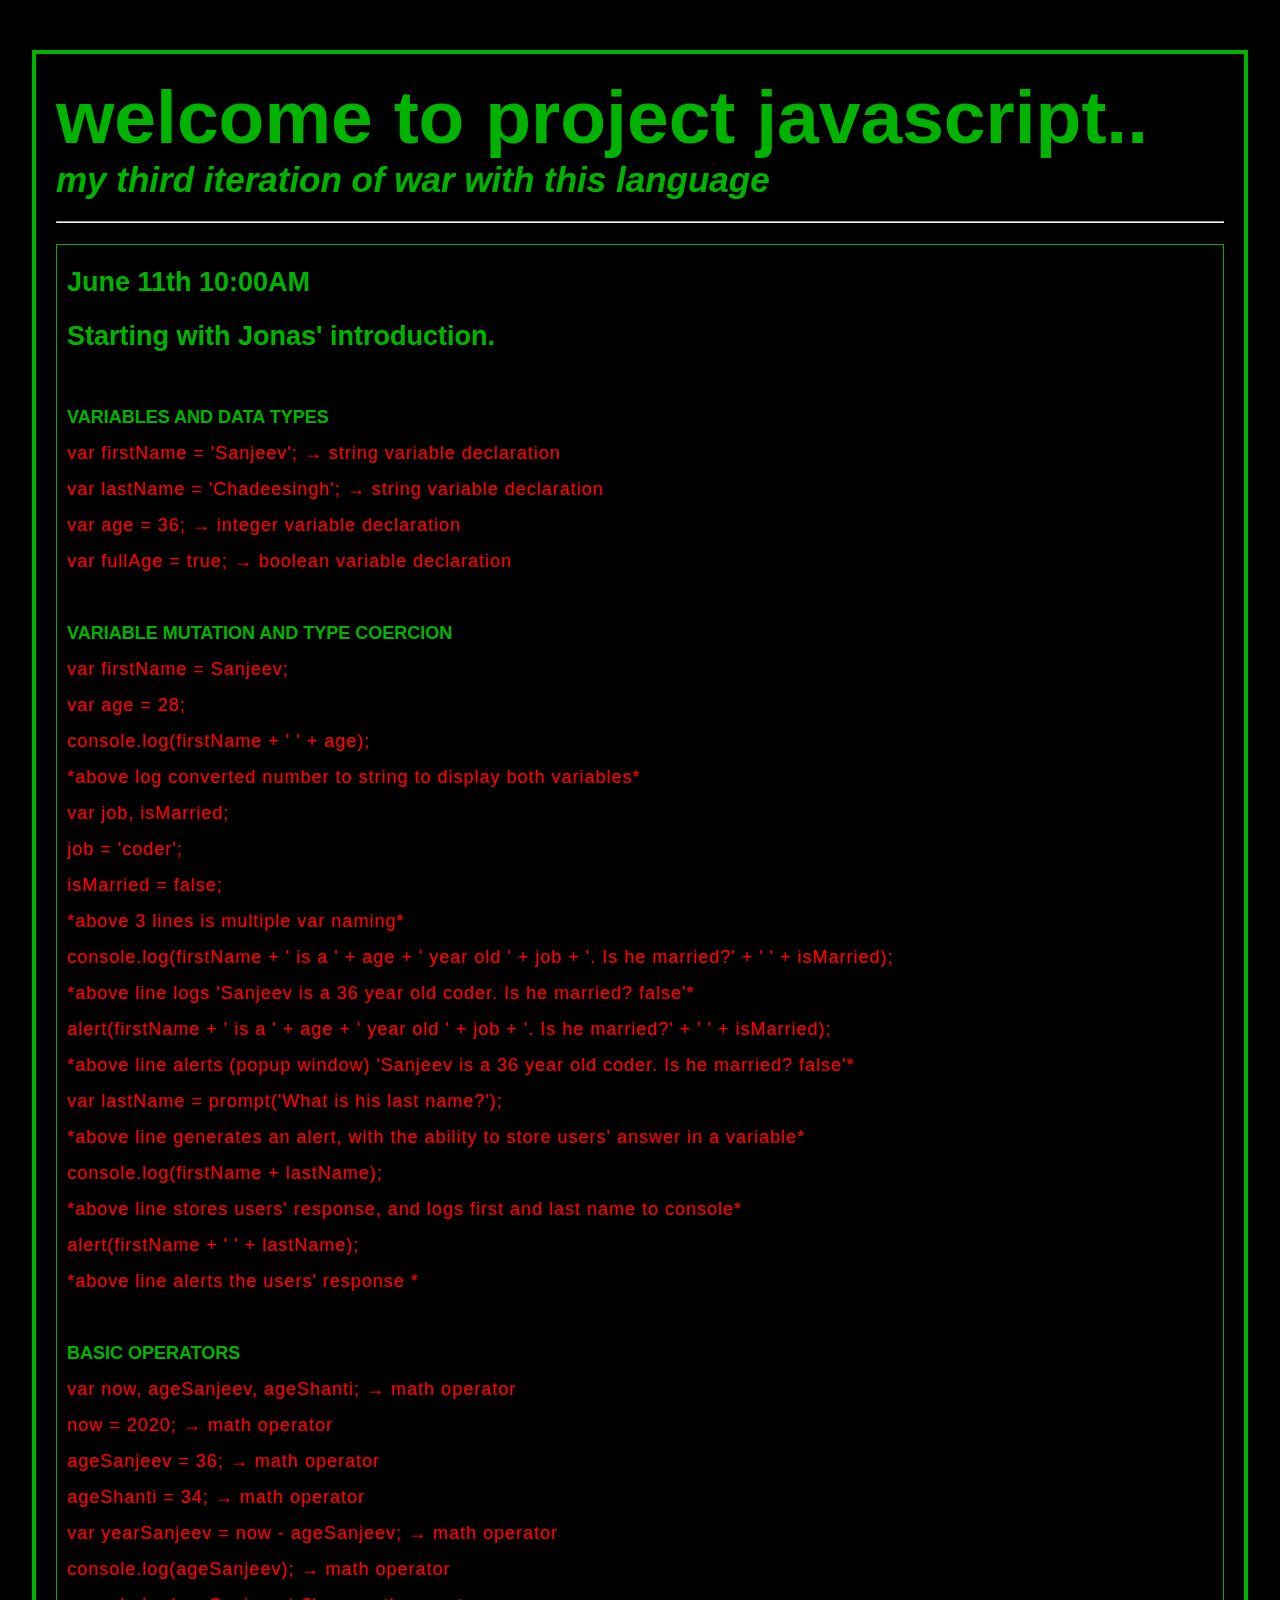
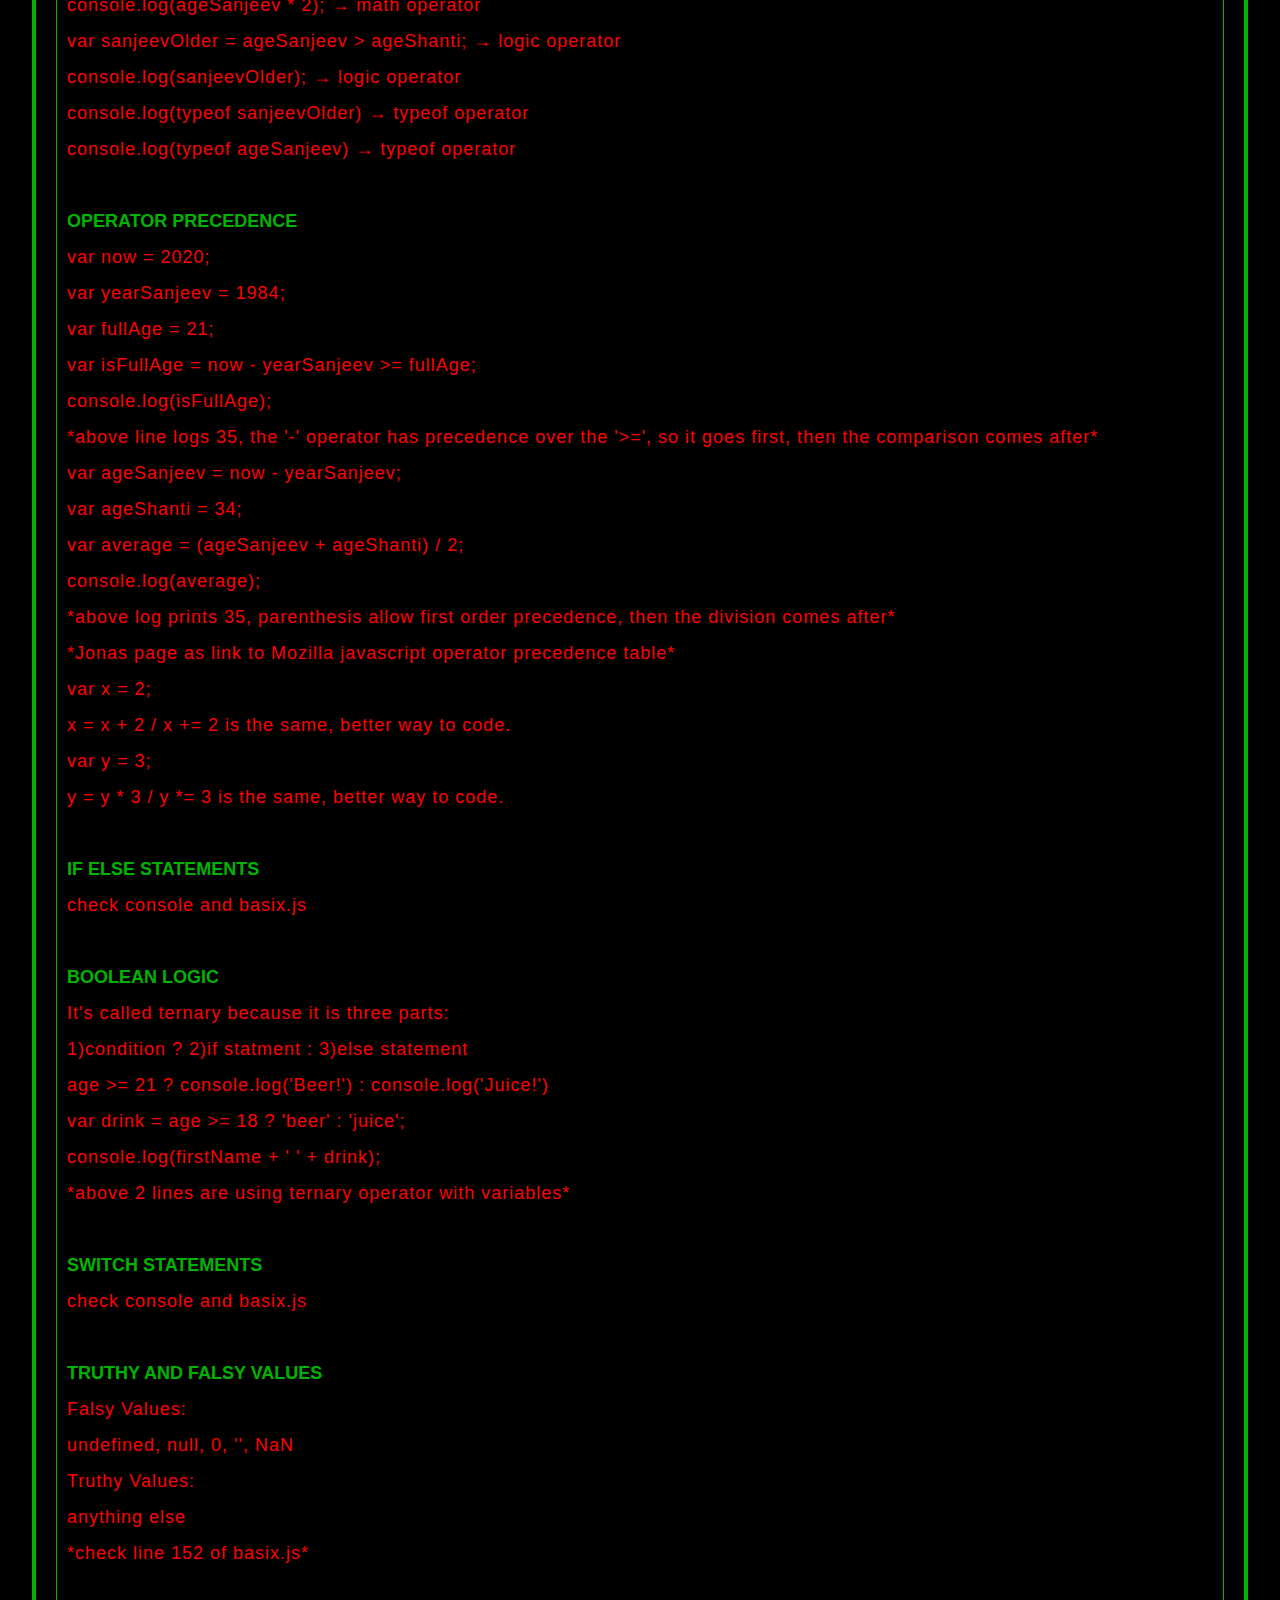
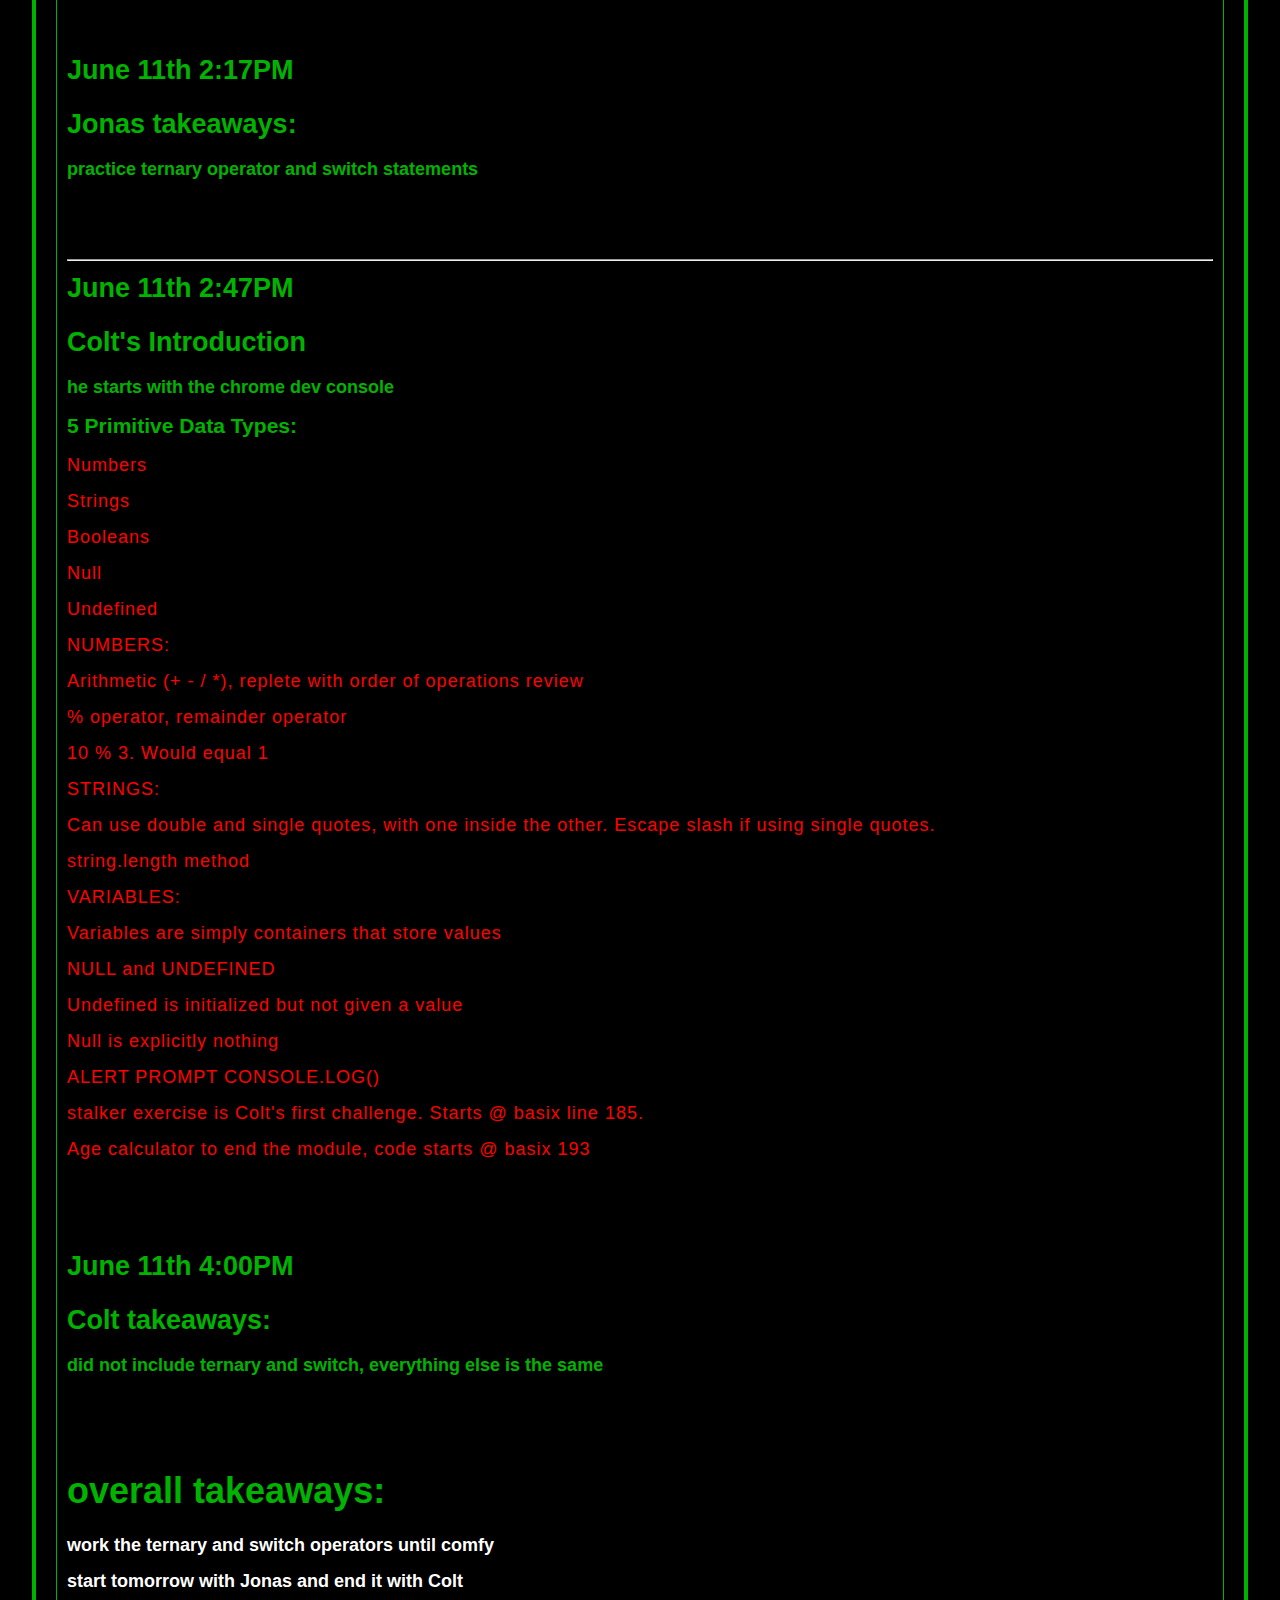
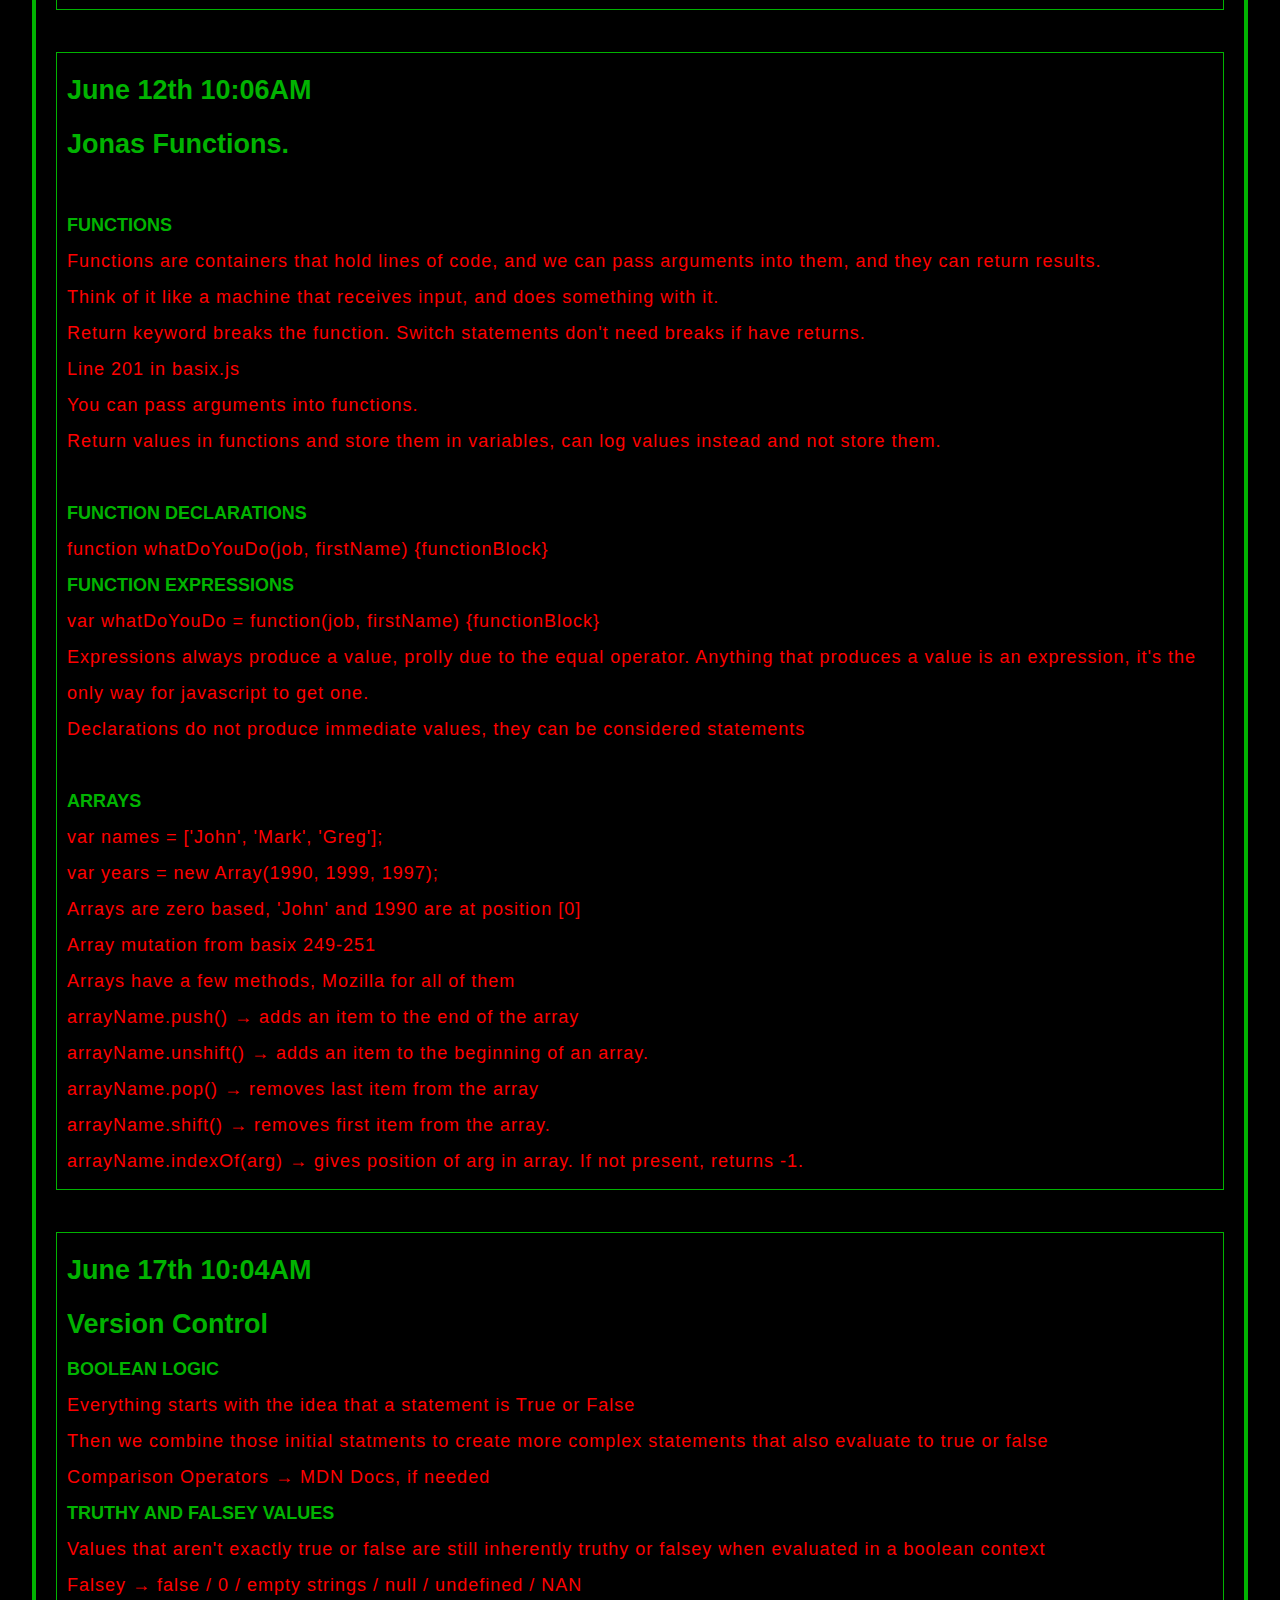
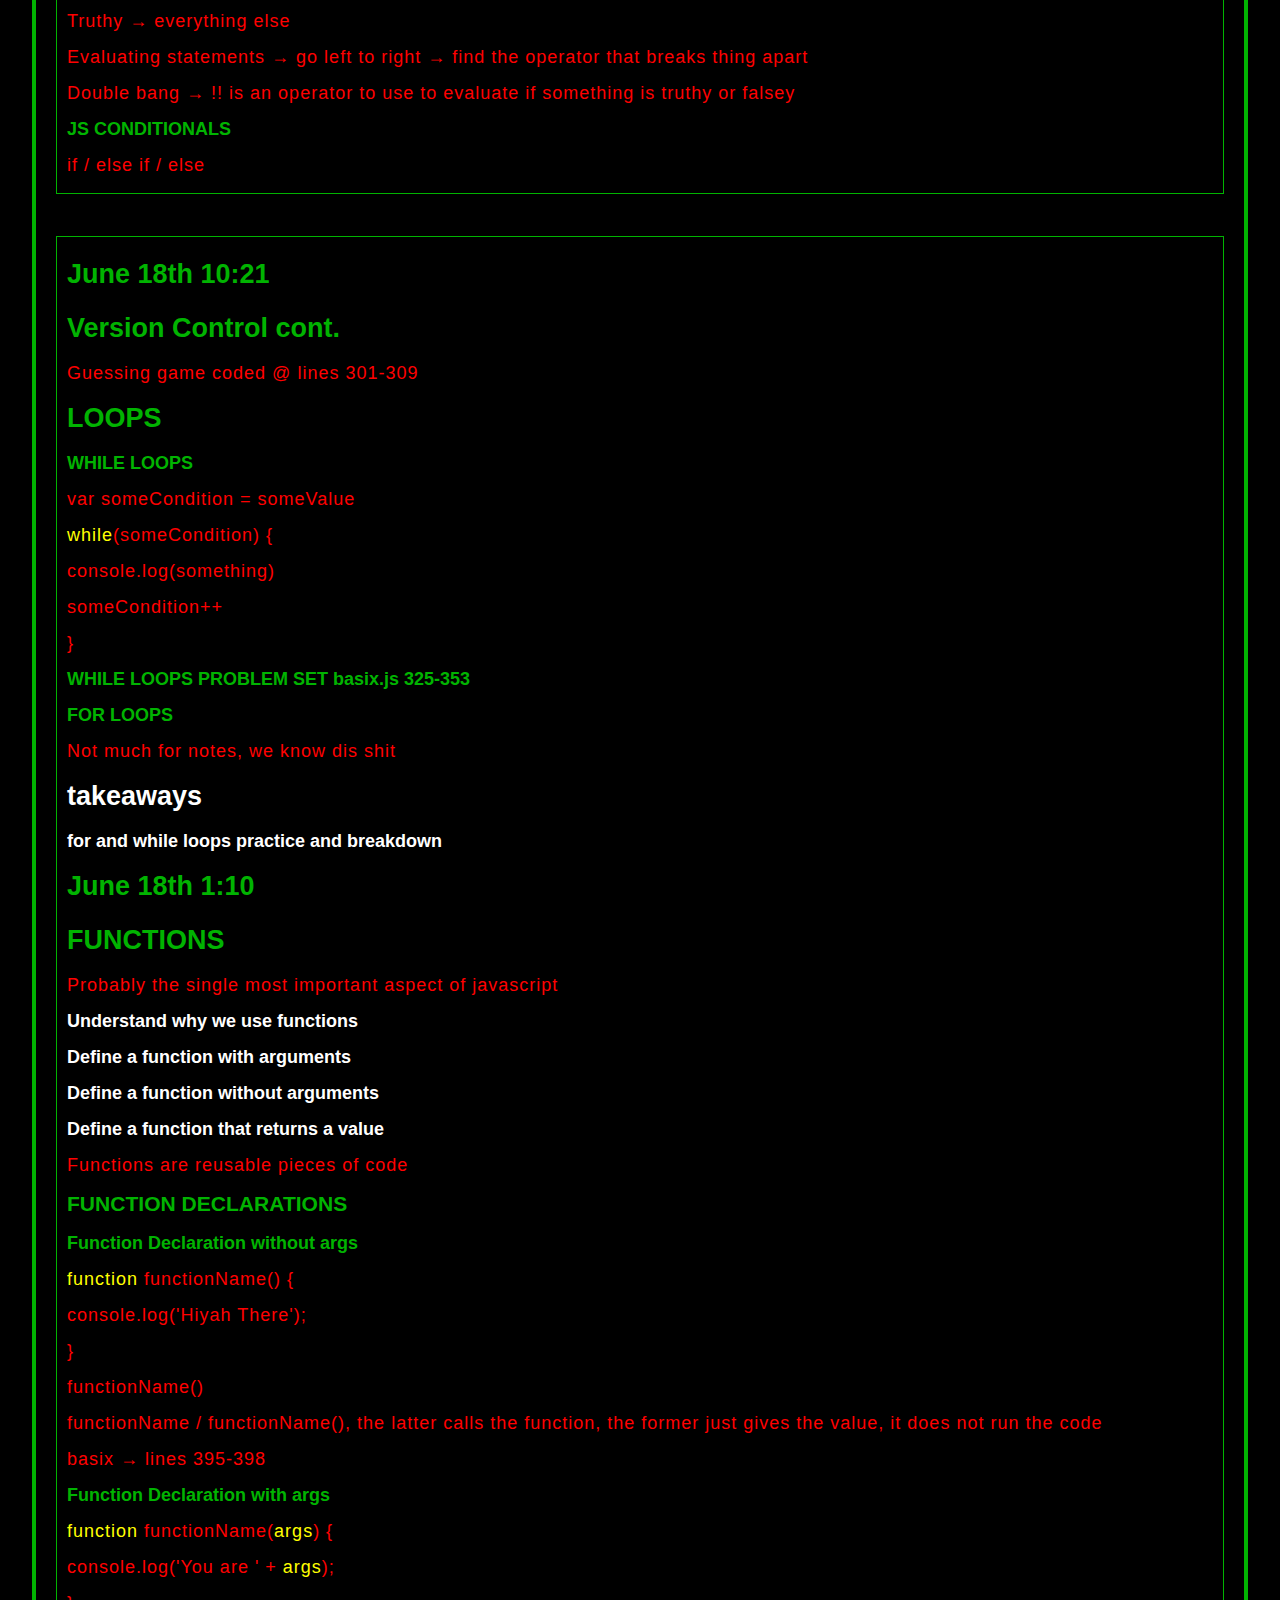
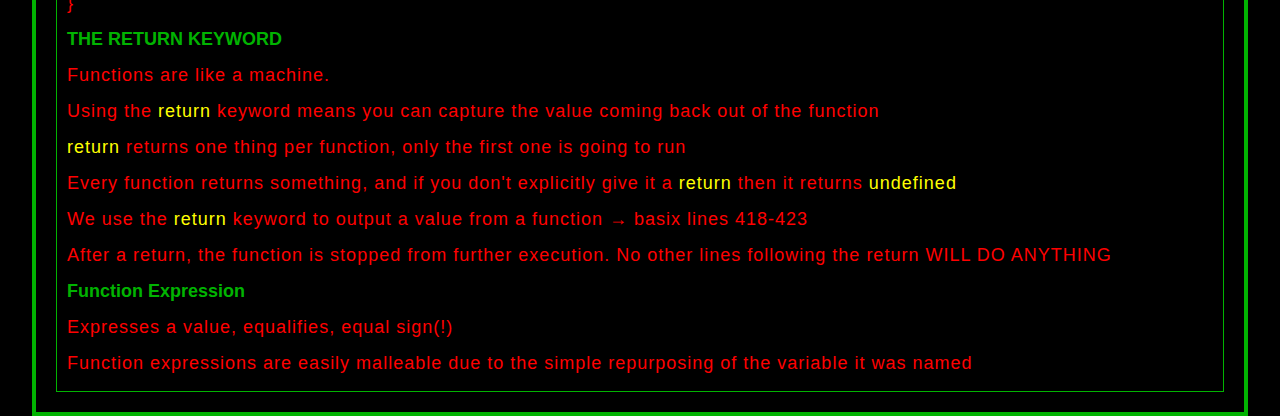
==== index.html @ 522b2282 "chugging along through functions and loops" ====
<!DOCTYPE html>
<html lang="en">
<head>
    <meta charset="UTF-8">
    <meta name="viewport" content="width=device-width, initial-scale=1.0">
    <link rel="stylesheet" type="text/css" href="style.css">
    <title>projectJS</title>
</head>
<body>

    <div class="container">
        <h1 class="mainHeader">welcome to project javascript..</h1>
        <h3 class="subHeading">my third iteration of war with this language</h3>
        <br> <hr> <br>

        <div class="june11">
            <h2>June 11th 10:00AM</h2>
            <h2>Starting with Jonas' introduction.</h2>
            <br>
            <p>VARIABLES AND DATA TYPES</p>
            <p class="notes">var firstName = 'Sanjeev'; &rarr; string variable declaration</p>
            <p class="notes">var lastName = 'Chadeesingh'; &rarr; string variable declaration</p>
            <p class="notes">var age = 36; &rarr; integer variable declaration</p>
            <p class="notes">var fullAge = true; &rarr; boolean variable declaration</p>
            <br>
            <p>VARIABLE MUTATION AND TYPE COERCION</p>
            <p class="notes">var firstName = Sanjeev;</p>
            <p class="notes">var age = 28;</p>
            <p class="notes">console.log(firstName + ' ' + age);</p>
            <p class="notes">*above log converted number to string to display both variables*</p>
            <p class="notes">var job, isMarried;</p>
            <p class="notes">job = 'coder';</p>
            <p class="notes">isMarried = false;</p>
            <p class="notes">*above 3 lines is multiple var naming*</p>
            <p class="notes">console.log(firstName + ' is a ' + age + ' year old ' + job + '. Is he married?' + ' ' + isMarried);</p>
            <p class="notes">*above line logs 'Sanjeev is a 36 year old coder. Is he married? false'*</p>
            <p class="notes">alert(firstName + ' is a ' + age + ' year old ' + job + '. Is he married?' + ' ' + isMarried);</p>
            <p class="notes">*above line alerts (popup window) 'Sanjeev is a 36 year old coder. Is he married? false'*</p>
            <p class="notes">var lastName = prompt('What is his last name?');</p>
            <p class="notes">*above line generates an alert, with the ability to store users' answer in a variable*</p>
            <p class="notes">console.log(firstName + lastName);</p>
            <p class="notes">*above line stores users' response, and logs first and last name to console*</p>
            <p class="notes">alert(firstName + ' ' + lastName);</p>
            <p class="notes">*above line alerts the users' response *</p>
            <br>
            <p>BASIC OPERATORS</p>
            <p class="notes">var now, ageSanjeev, ageShanti; &rarr; math operator</p>
            <p class="notes">now = 2020; &rarr; math operator</p>
            <p class="notes">ageSanjeev = 36; &rarr; math operator</p>
            <p class="notes">ageShanti = 34; &rarr; math operator</p>
            <p class="notes">var yearSanjeev = now - ageSanjeev; &rarr; math operator</p>
            <p class="notes">console.log(ageSanjeev); &rarr; math operator</p>
            <p class="notes">console.log(ageSanjeev * 2); &rarr; math operator</p>
            <p class="notes">var sanjeevOlder = ageSanjeev > ageShanti; &rarr; logic operator</p>
            <p class="notes">console.log(sanjeevOlder); &rarr; logic operator</p>
            <p class="notes">console.log(typeof sanjeevOlder) &rarr; typeof operator</p>
            <p class="notes">console.log(typeof ageSanjeev) &rarr; typeof operator</p>
            <br>
            <p>OPERATOR PRECEDENCE</p>
            <p class="notes">var now = 2020;</p>
            <p class="notes">var yearSanjeev = 1984;</p>
            <p class="notes">var fullAge = 21;</p>
            <p class="notes">var isFullAge = now - yearSanjeev >= fullAge;</p>
            <p class="notes">console.log(isFullAge);</p>
            <p class="notes">*above line logs 35, the '-' operator has precedence over the '>=', so it goes first, then the comparison comes after*</p>
            <p class="notes">var ageSanjeev = now - yearSanjeev;</p>
            <p class="notes">var ageShanti = 34;</p>
            <p class="notes">var average = (ageSanjeev + ageShanti) / 2;</p>
            <p class="notes">console.log(average);</p>
            <p class="notes">*above log prints 35, parenthesis allow first order precedence, then the division comes after*</p>
            <p class="notes">*Jonas page as link to Mozilla javascript operator precedence table*</p>
            <p class="notes">var x = 2;</p>
            <p class="notes">x = x + 2 / x += 2 is the same, better way to code.</p>
            <p class="notes">var y = 3;</p>
            <p class="notes">y = y * 3 / y *= 3 is the same, better way to code.</p>
            <br>
            <p>IF ELSE STATEMENTS</p>
            <p class="notes">check console and basix.js</p>
            <br>
            <p>BOOLEAN LOGIC</p>
            <p class="notes">It's called ternary because it is three parts:</p>
            <p class="notes">1)condition ? 2)if statment : 3)else statement</p>
            <p class="notes">age >= 21 ? console.log('Beer!') : console.log('Juice!')</p>
            <p class="notes">var drink = age >= 18 ? 'beer' : 'juice';</p>
            <p class="notes">console.log(firstName + ' ' + drink);</p>
            <p class="notes">*above 2 lines are using ternary operator with variables*</p>
            <br>
            <p>SWITCH STATEMENTS</p>
            <p class="notes">check console and basix.js</p>
            <br> 
            <p>TRUTHY AND FALSY VALUES</p>
            <p class="notes">Falsy Values:</p>
            <p class="notes">undefined, null, 0, '', NaN</p>
            <p class="notes">Truthy Values:</p>
            <p class="notes">anything else</p>
            <p class="notes">*check line 152 of basix.js*</p>
            <br> <br>
            <h2>June 11th 2:17PM</h2>
            <h2>Jonas takeaways:</h2>
            <p>practice ternary operator and switch statements</p>
            <br> <br>
            <hr>
            <h2>June 11th 2:47PM</h2>
            <h2>Colt's Introduction</h2>
            <p>he starts with the chrome dev console</p>
            <h3>5 Primitive Data Types:</h3>
            <p class="notes">Numbers</p>
            <p class="notes">Strings</p>
            <p class="notes">Booleans</p>
            <p class="notes">Null</p>
            <p class="notes">Undefined</p>
            <p class="notes">NUMBERS:</p>
            <p class="notes">Arithmetic (+ - / *), replete with order of operations review</p>
            <p class="notes">% operator, remainder operator</p>
            <p class="notes">10 % 3. Would equal 1</p>
            <p class="notes">STRINGS:</p>
            <p class="notes">Can use double and single quotes, with one inside the other. Escape slash if using single quotes.</p>
            <p class="notes">string.length method</p>
            <p class="notes">VARIABLES:</p>
            <p class="notes">Variables are simply containers that store values</p> 
            <p class="notes">NULL and UNDEFINED</p>
            <p class="notes">Undefined is initialized but not given a value</p>
            <p class="notes">Null is explicitly nothing</p>
            <p class="notes">ALERT PROMPT CONSOLE.LOG()</p>
            <p class="notes">stalker exercise is Colt's first challenge. Starts @ basix line 185.</p>
            <p class="notes">Age calculator to end the module, code starts @ basix 193</p>
            <br> <br>
            <h2>June 11th 4:00PM</h2>
            <h2>Colt takeaways:</h2>
            <p>did not include ternary and switch, everything else is the same</p>
            <br> <br>
            <h1>overall takeaways:</h1>
            <p class="overall">work the ternary and switch operators until comfy</p>
            <p class="overall">start tomorrow with Jonas and end it with Colt</p>
        </div>

        <br> <br> 

        <div class="june12">
            <h2>June 12th 10:06AM</h2>
            <h2>Jonas Functions.</h2>
            <br>
            <p>FUNCTIONS</p>
            <p class="notes">Functions are containers that hold lines of code, and we can pass arguments into them, and they can return results.</p>
            <p class="notes">Think of it like a machine that receives input, and does something with it.</p>
            <p class="notes">Return keyword breaks the function. Switch statements don't need breaks if have returns.</p>
            <p class="notes">Line 201 in basix.js</p>
            <p class="notes">You can pass arguments into functions.</p>
            <p class="notes">Return values in functions and store them in variables, can log values instead and not store them.</p>
            <br>
            <p>FUNCTION DECLARATIONS</p>
            <p class="notes">function whatDoYouDo(job, firstName) {functionBlock}</p>
            <p>FUNCTION EXPRESSIONS</p>
            <p class="notes">var whatDoYouDo = function(job, firstName) {functionBlock}</p>
            <p class="notes">Expressions always produce a value, prolly due to the equal operator. Anything that produces a value is an expression, it's the only way for javascript to get one.</p>
            <p class="notes">Declarations do not produce immediate values, they can be considered statements</p>
            <br>
            <p>ARRAYS</p>
            <p class="notes">var names = ['John', 'Mark', 'Greg'];</p>
            <p class="notes">var years = new Array(1990, 1999, 1997);</p>
            <p class="notes">Arrays are zero based, 'John' and 1990 are at position [0]</p>
            <p class="notes">Array mutation from basix 249-251</p>
            <p class="notes">Arrays have a few methods, Mozilla for all of them</p>
            <p class="notes">arrayName.push() &rarr; adds an item to the end of the array</p>
            <p class="notes">arrayName.unshift() &rarr; adds an item to the beginning of an array.</p>
            <p class="notes">arrayName.pop() &rarr; removes last item from the array</p>
            <p class="notes">arrayName.shift() &rarr; removes first item from the array.</p>
            <p class="notes">arrayName.indexOf(arg) &rarr; gives position of arg in array. If not present, returns -1.</p>

        </div>

        <br> <br>
        
        <div class="june17">
            <h2>June 17th 10:04AM</h2>
            <h2>Version Control</h2>
            <p>BOOLEAN LOGIC</p>
            <p class="notes">Everything starts with the idea that a statement is True or False</p>
            <p class="notes">Then we combine those initial statments to create more complex statements that also evaluate to true or false</p>
            <p class="notes">Comparison Operators &rarr; MDN Docs, if needed</p> 
            <p>TRUTHY AND FALSEY VALUES</p>
            <p class="notes">Values that aren't exactly true or false are still inherently truthy or falsey when evaluated in a boolean context</p>
            <p class="notes">Falsey &rarr; false / 0 / empty strings / null / undefined / NAN</p>
            <p class="notes">Truthy &rarr; everything else</p>
            <p class="notes">Evaluating statements &rarr; go left to right &rarr; find the operator that breaks thing apart</p>
            <p class="notes">Double bang &rarr; !! is an operator to use to evaluate if something is truthy or falsey</p>
            <p>JS CONDITIONALS</p>
            <p class="notes">if / else if / else</p>
        </div>

        <br> <br> 

        <div class="june18">
            <h2>June 18th 10:21</h2>
            <h2>Version Control cont.</h2>
            <p class="notes">Guessing game coded @ lines 301-309</p>
            <h2>LOOPS</h2>
            <p>WHILE LOOPS</p>
            <p class="notes">var someCondition = someValue</p>
            <p class="notes"><span class='yellow'>while</span>(someCondition) {</p>
            <p class="notes">console.log(something)</p>
            <p class="notes">someCondition++</p>
            <p class="notes">}</p>
            <p>WHILE LOOPS PROBLEM SET basix.js 325-353</p>
            <p>FOR LOOPS</p>
            <p class="notes">Not much for notes, we know dis shit</p>
            <h2 class="white">takeaways</h2>
            <p class="white">for and while loops practice and breakdown</p>
            <h2>June 18th 1:10</h2>
            <h2>FUNCTIONS</h2>
            <p class="notes">Probably the single most important aspect of javascript</p>
            <p class="white">Understand why we use functions</p>
            <p class="white">Define a function with arguments</p>
            <p class="white">Define a function without arguments</p>
            <p class="white">Define a function that returns a value</p>
            <p class="notes">Functions are reusable pieces of code</p>
            <h3>FUNCTION DECLARATIONS</h3>
            <p>Function Declaration without args</p>
            <p class="notes"><span class="yellow">function</span> functionName() {</p>
            <p class="notes">console.log('Hiyah There');</p>
            <p class="notes">}</p>
            <p class="notes">functionName()</p>
            <p class="notes">functionName / functionName(), the latter calls the function, the former just gives the value, it does not run the code</p>
            <p class="notes">basix &rarr; lines 395-398</p>
            <p>Function Declaration with args</p>
            <p class="notes"><span class="yellow">function</span> functionName(<span class="yellow">args</span>) {</p>
            <p class="notes">console.log('You are ' + <span class="yellow">args</span>);</p>
            <p class="notes">}</p>
            <p>THE RETURN KEYWORD</p>
            <p class="notes">Functions are like a machine.</p>
            <p class="notes">Using the <span class="yellow">return</span> keyword means you can capture the value coming back out of the function</p>
            <p class="notes"><span class="yellow">return</span> returns one thing per function, only the first one is going to run</p>
            <p class="notes">Every function returns something, and if you don't explicitly give it a <span class="yellow">return</span> then it returns <span class="yellow">undefined</span></p>
            <p class="notes">We use the <span class="yellow">return</span> keyword to output a value from a function &rarr; basix lines 418-423</p>
            <p class="notes">After a return, the function is stopped from further execution. No other lines following the return WILL DO ANYTHING</p>
            <p>Function Expression</p>
            <p class="notes">Expresses a value, equalifies, equal sign(!)</p>
            <p class="notes">Function expressions are easily malleable due to the simple repurposing of the variable it was named</p>
        </div>

    </div>

<script src="basix.js"></script>
</body>
</html>
---- style.css ----
* {
    margin: 0;
    padding: 0;
    box-sizing: inherit;
}

html {
    box-sizing: border-box;
    background-color: black;
}

body {
    font-family: sans-serif;
    font-size: 18px;
    font-weight: 600;
    color: rgb(1, 179, 1);
}

.container {
    width: 95%;
    border: 4px solid rgb(1, 179, 1);
    margin: 50px auto 0 auto;
    padding: 20px;
}

.mainHeader {
    font-size: 75px;
}

.subHeading {
    font-size: 35px;
    font-style: italic;
}

.notes {
    color: red;
    font-weight: 400;
    letter-spacing: 1px;
}

.overall {
    color: white;
}

.white {
    color: white;
}

.yellow {
    color: yellow;
}

.june11 {
    border: 1px solid rgb(1, 179, 1);
    padding: 10px;
    line-height: 2;
}

.june12 {
    border: 1px solid rgb(1, 179, 1);
    padding: 10px;
    line-height: 2;
}

.june17 {
    border: 1px solid rgb(1, 179, 1);
    padding: 10px;
    line-height: 2;
}

.june18 {
    border: 1px solid rgb(1, 179, 1);
    padding: 10px;
    line-height: 2;
}
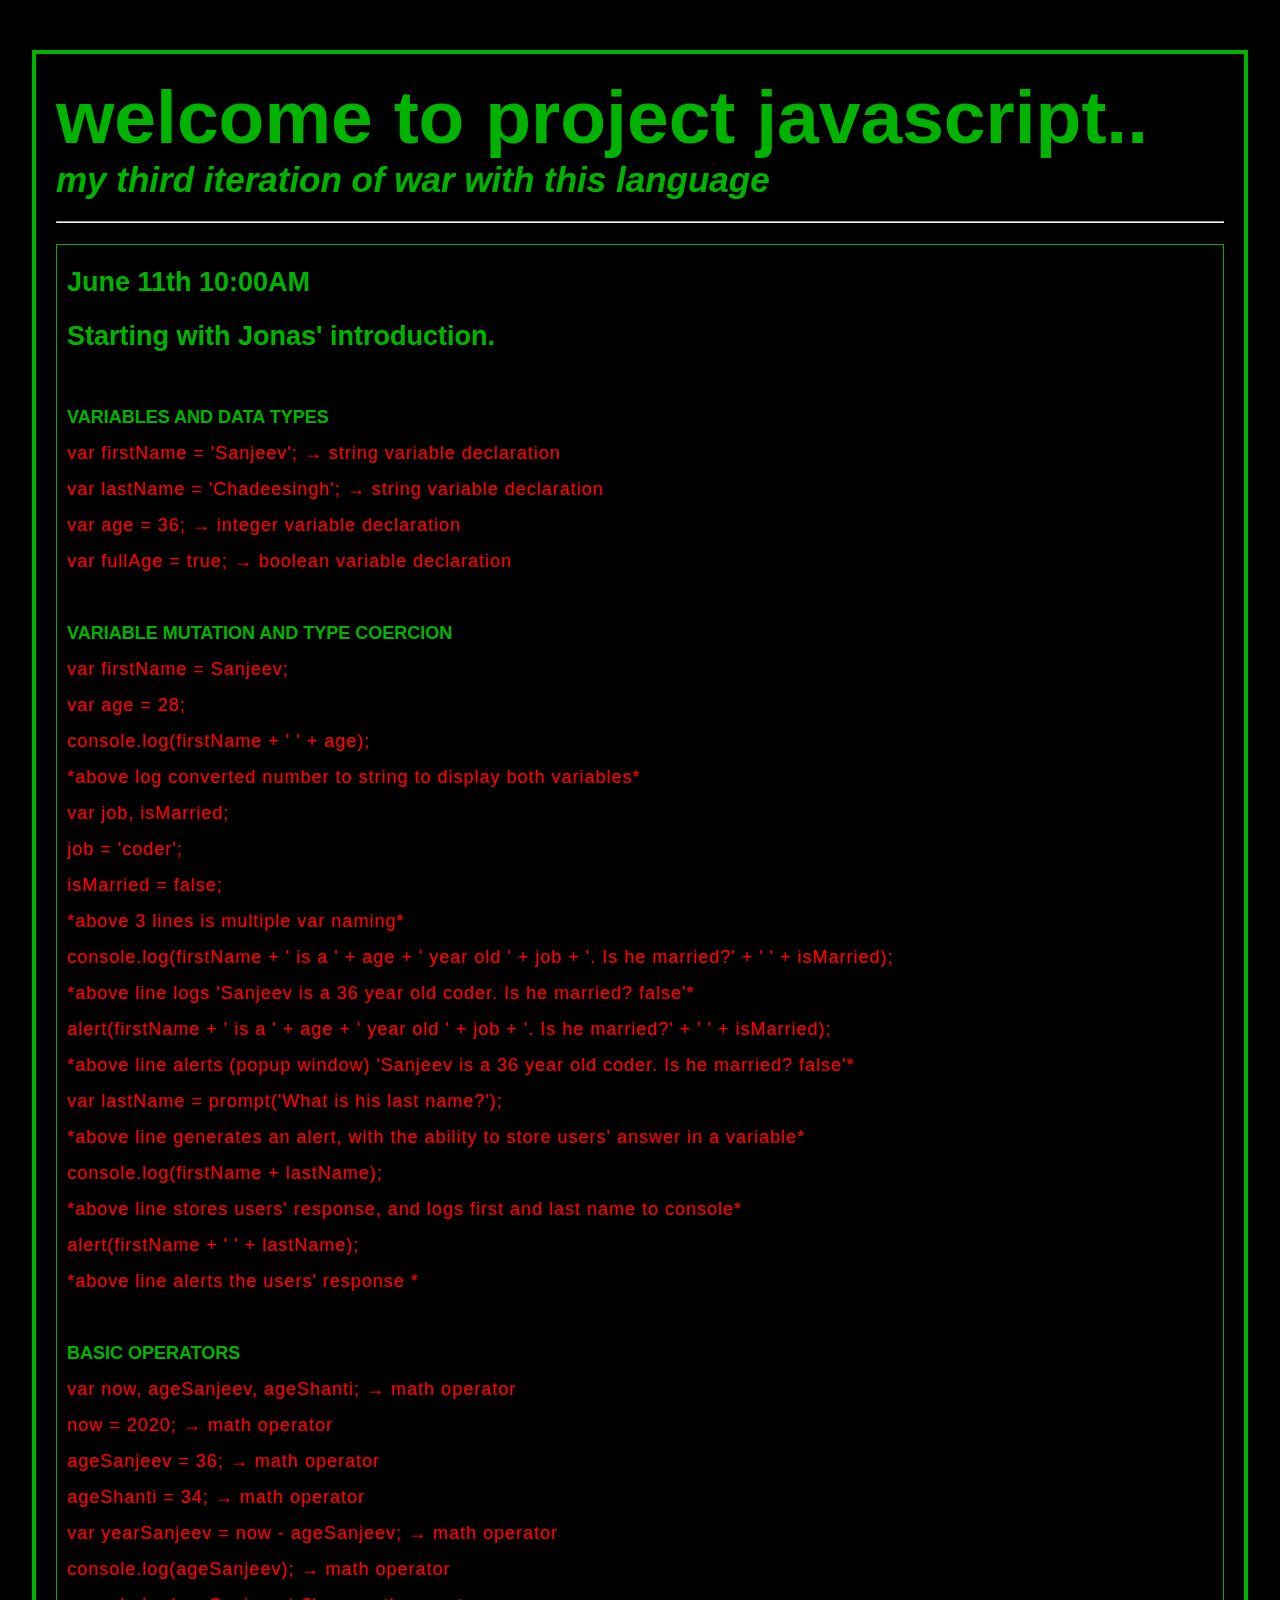
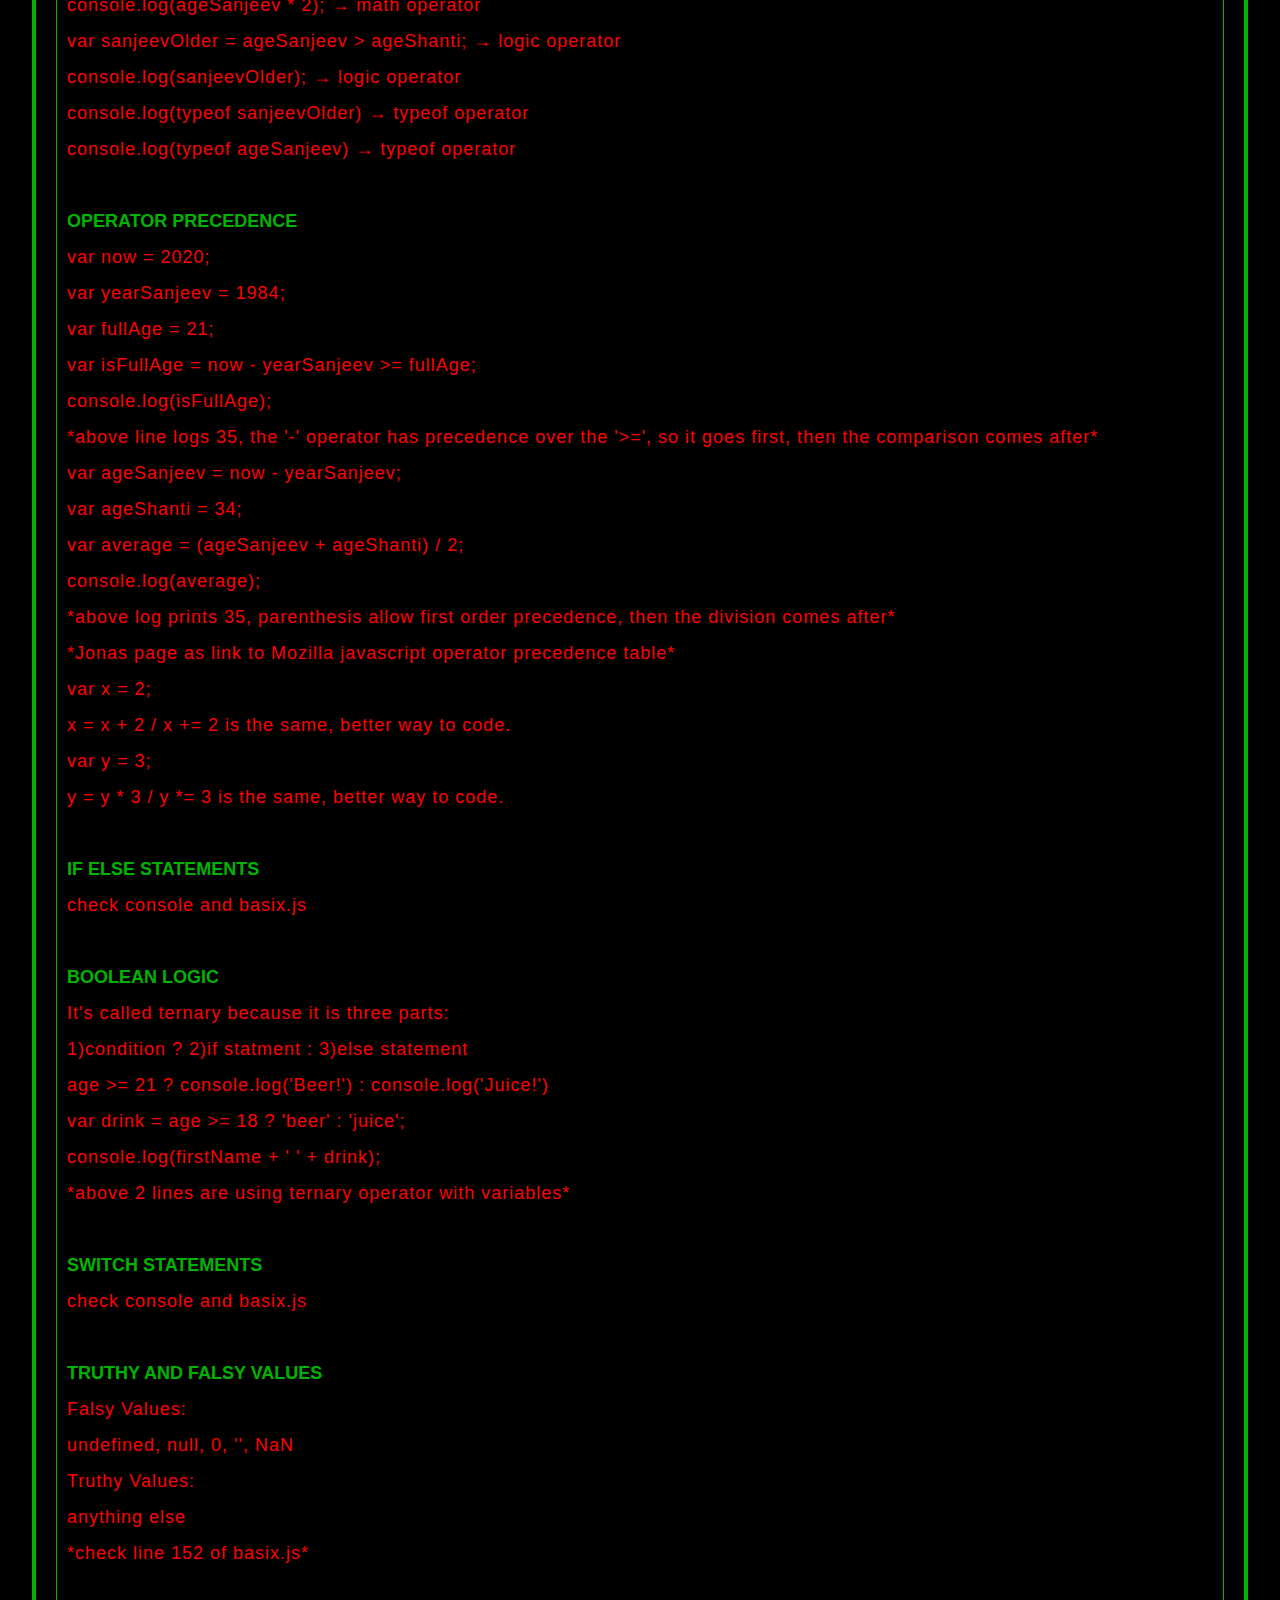
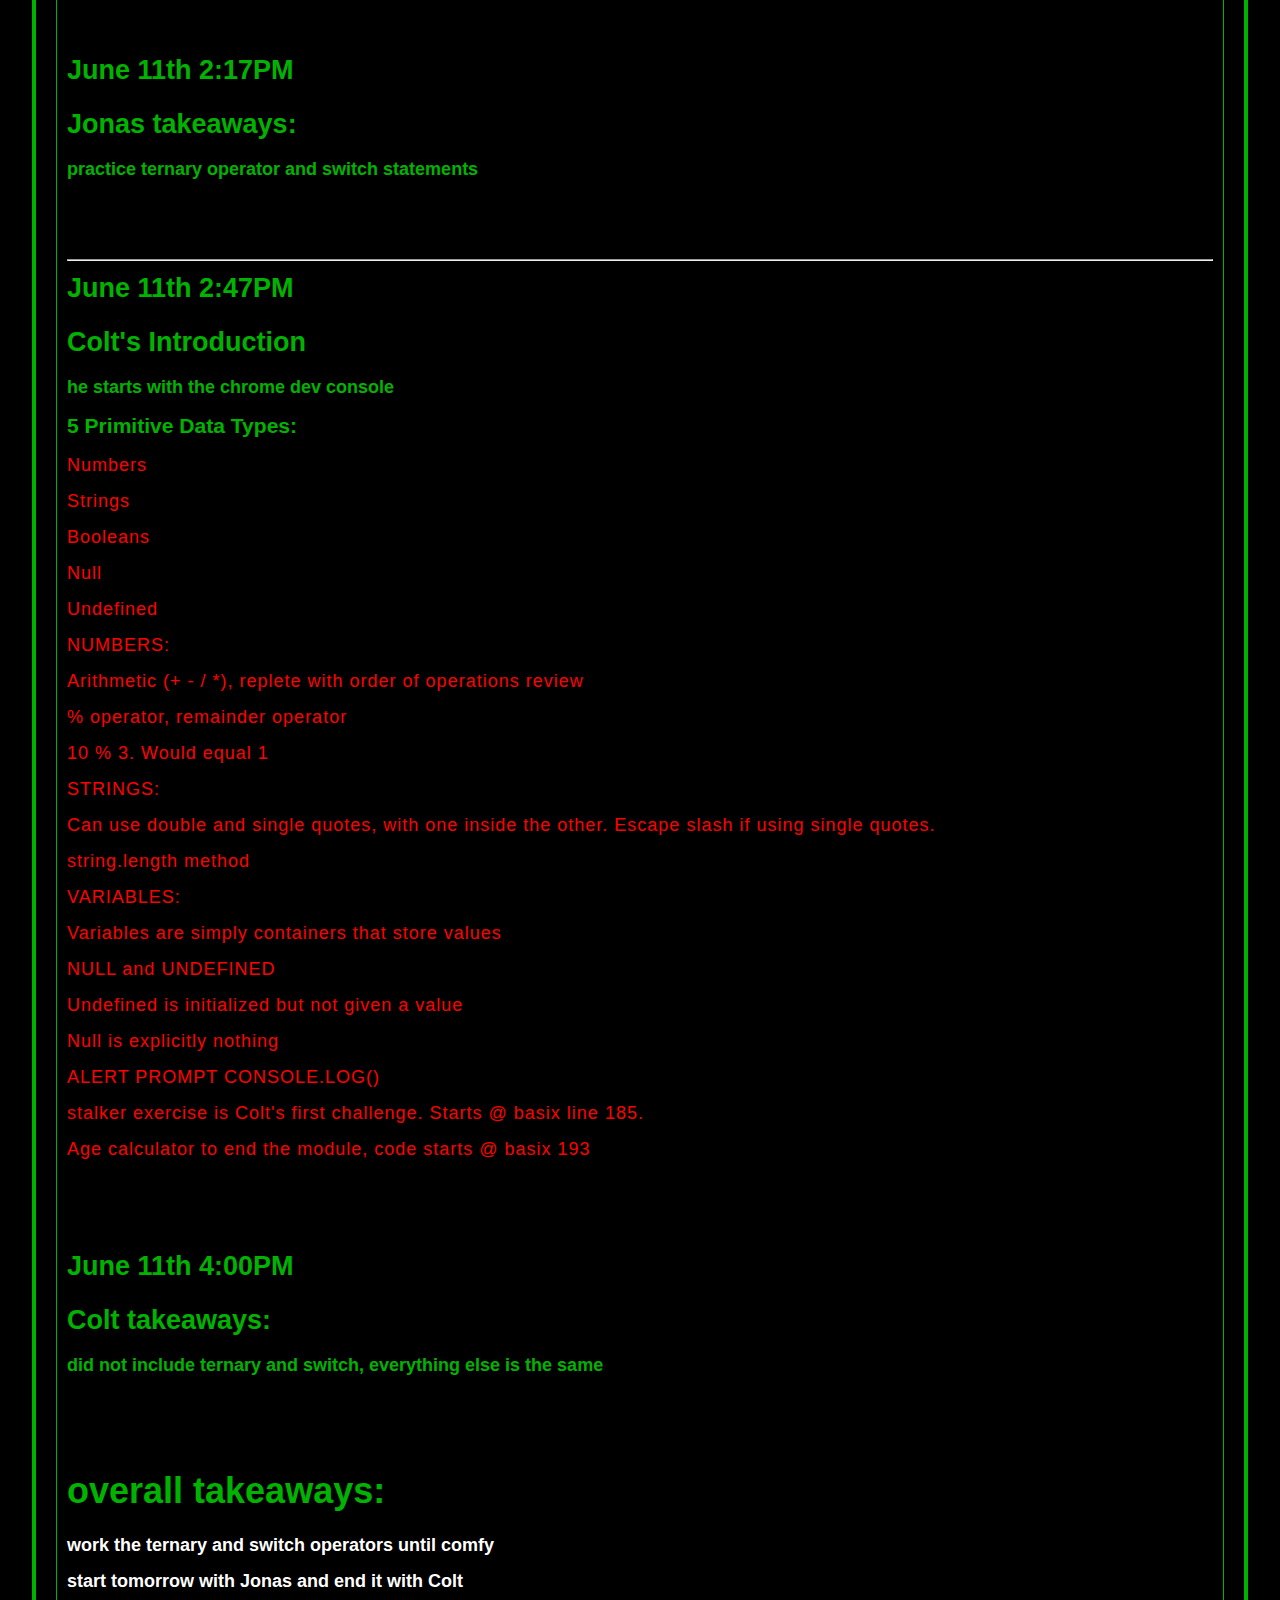
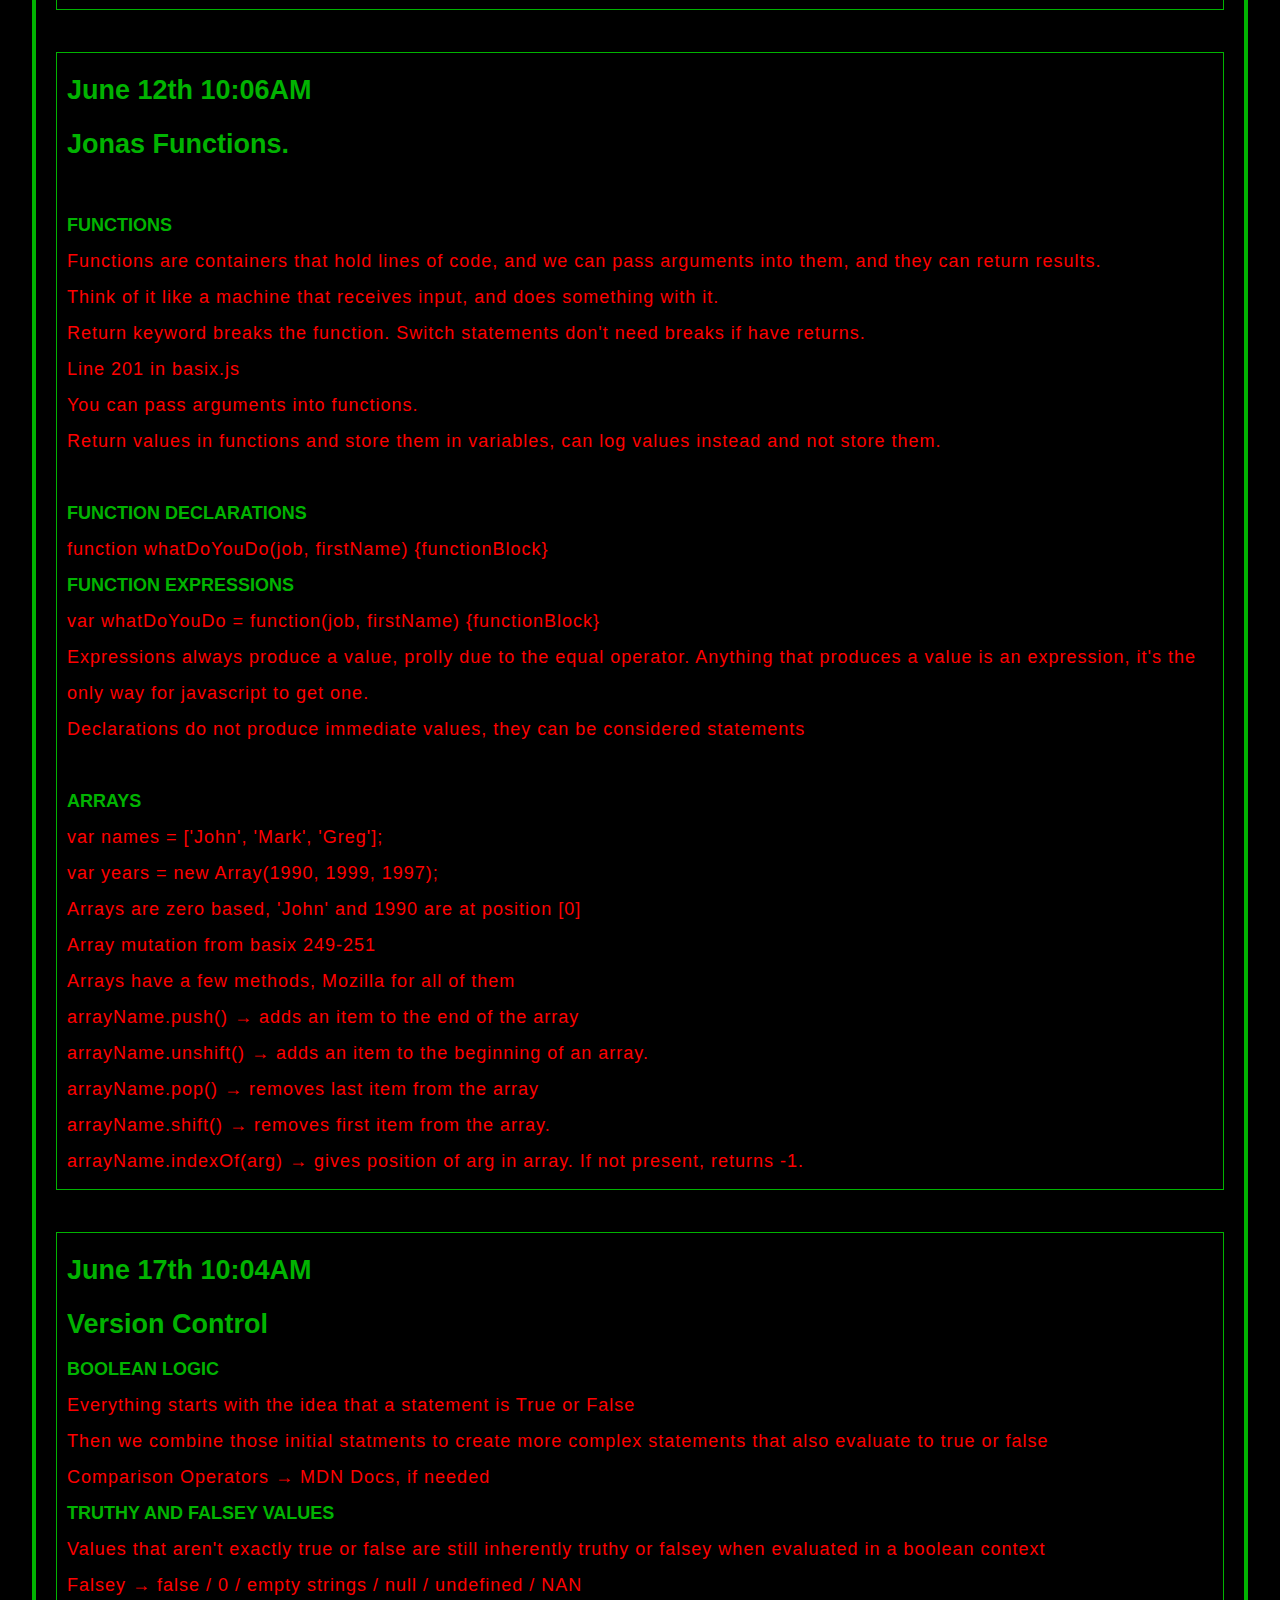
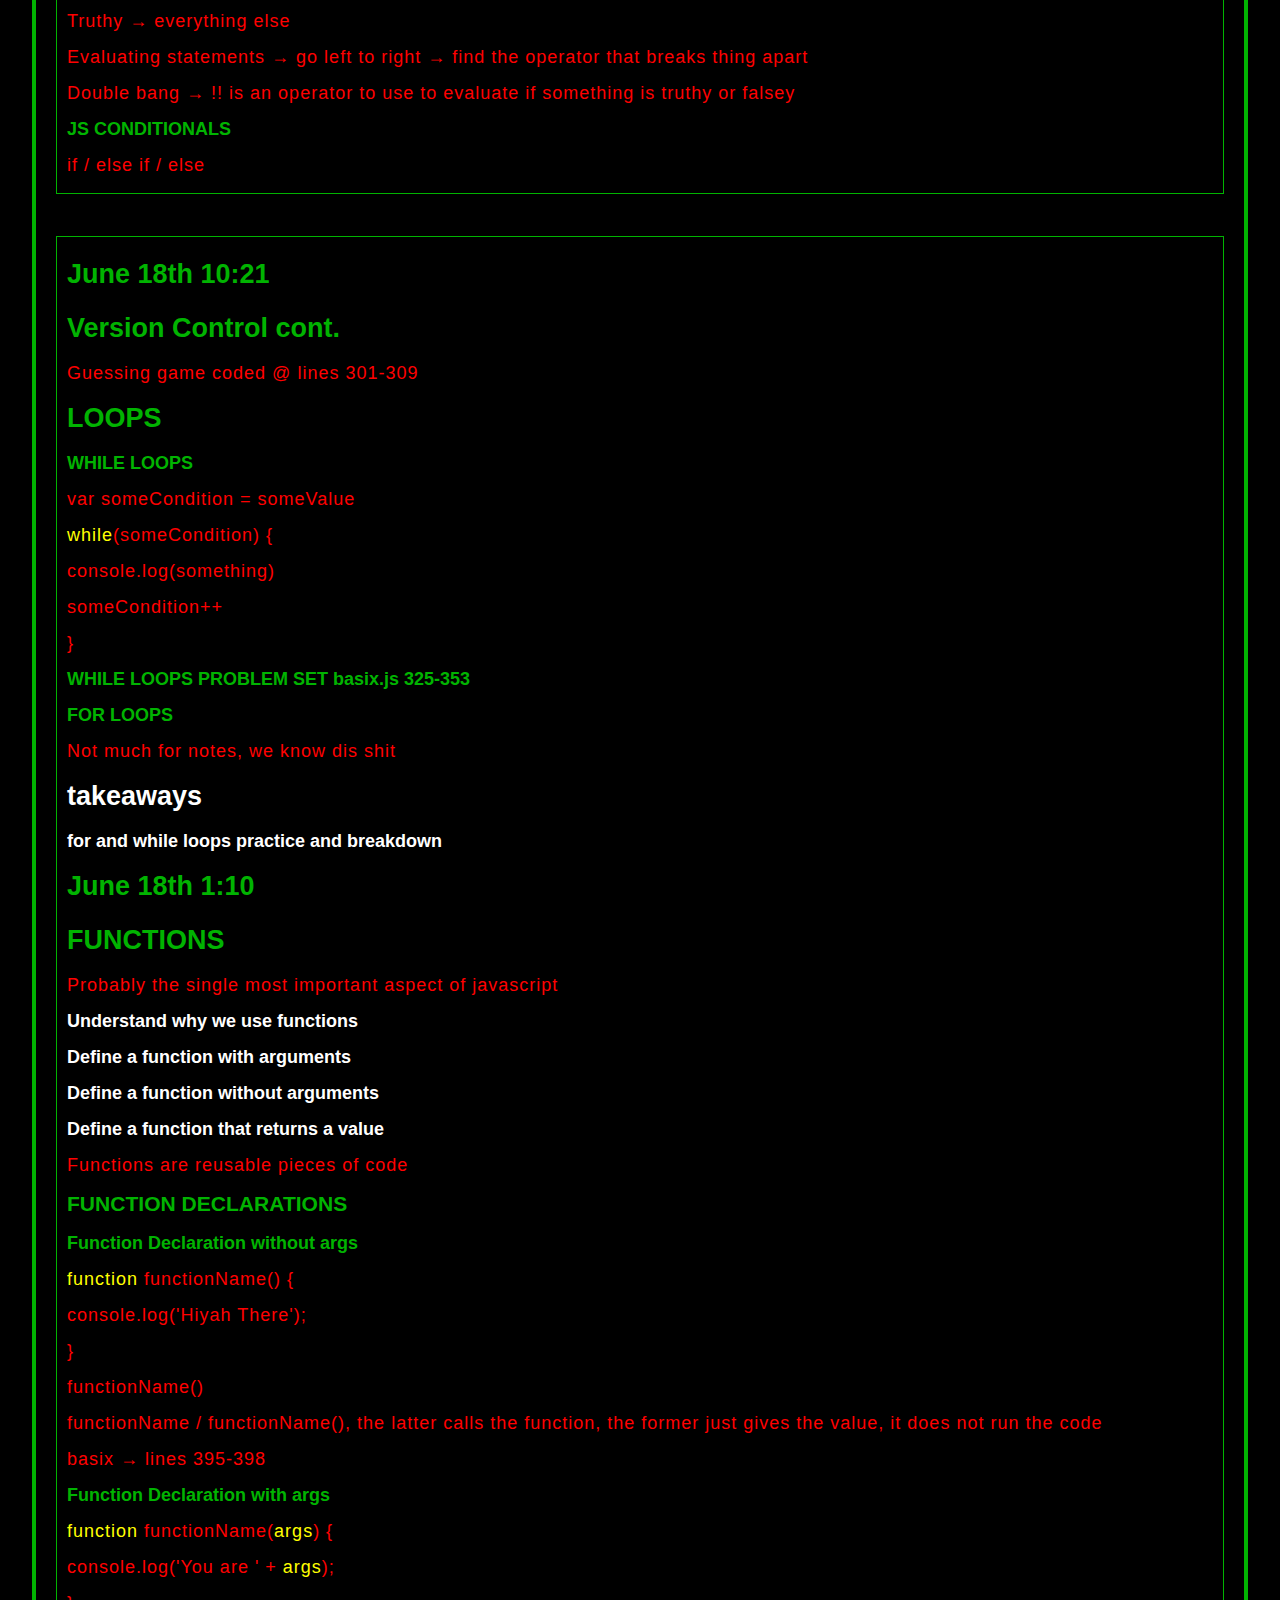
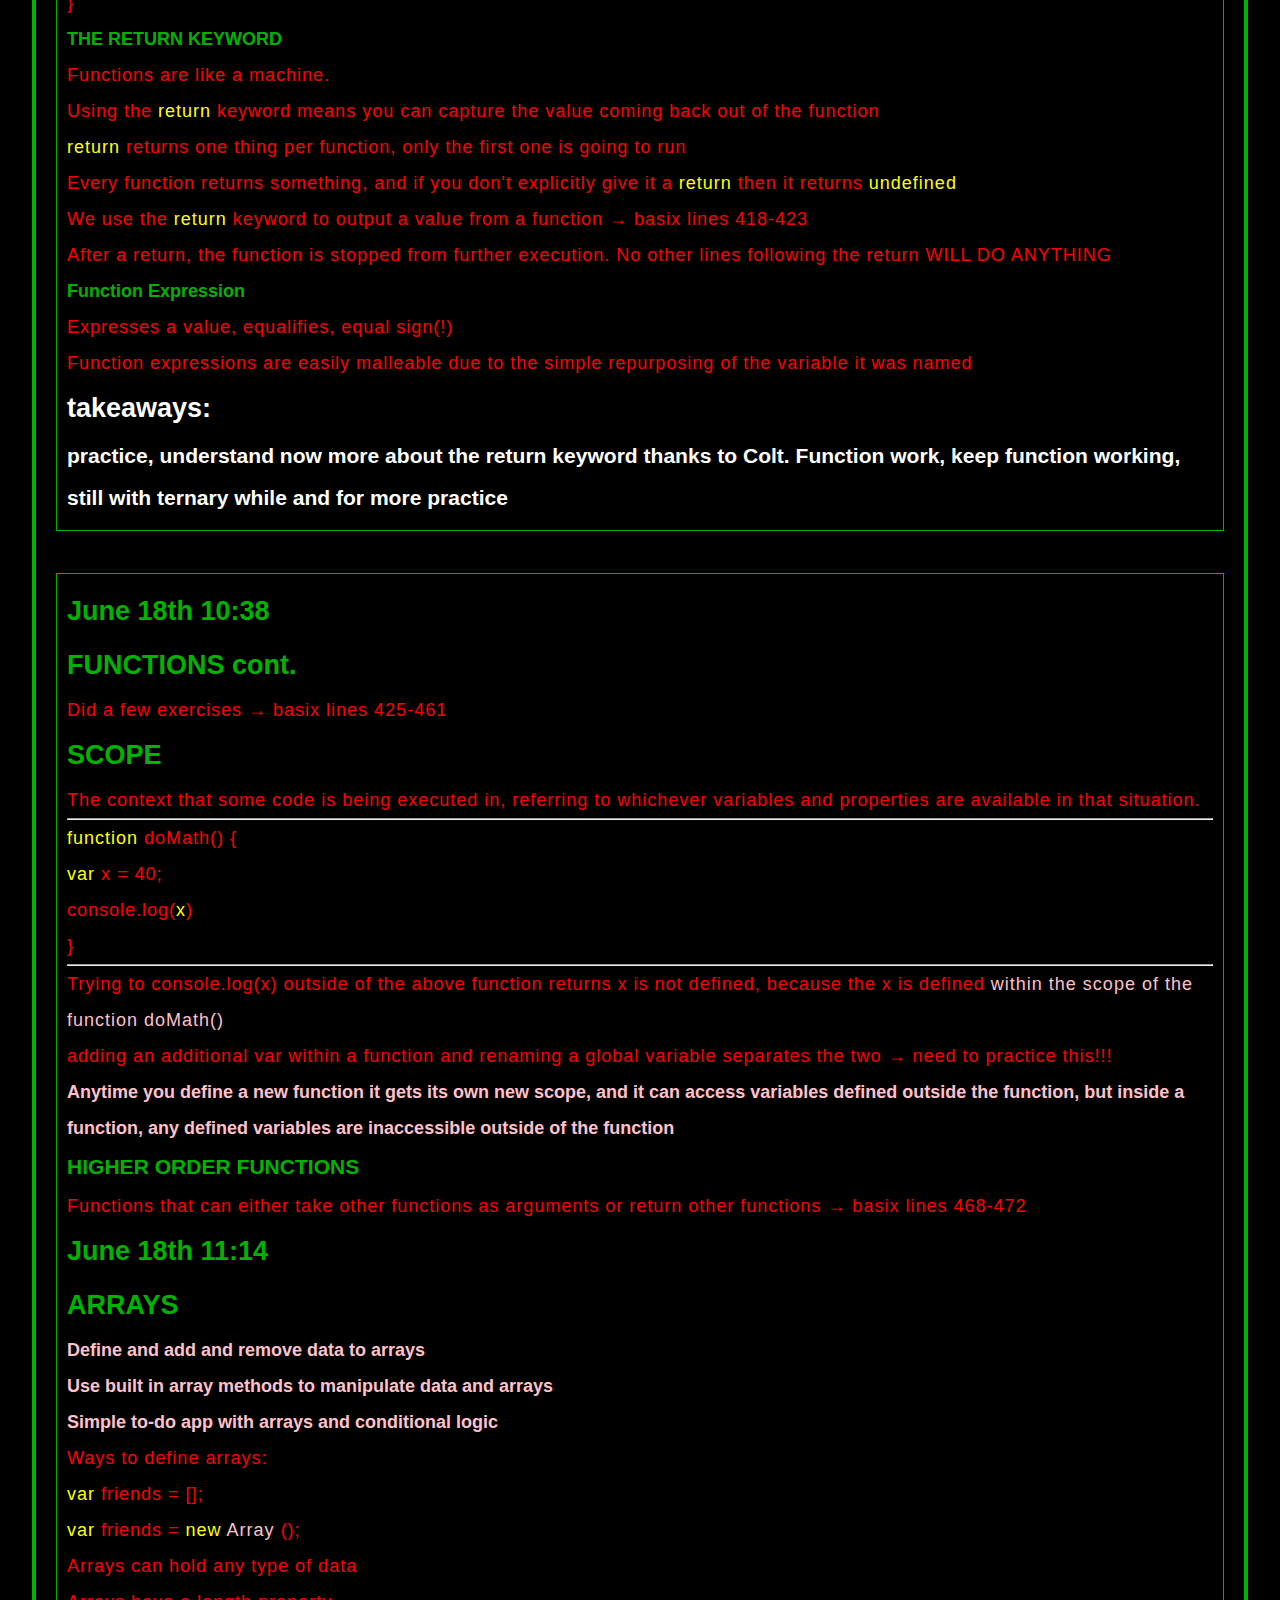
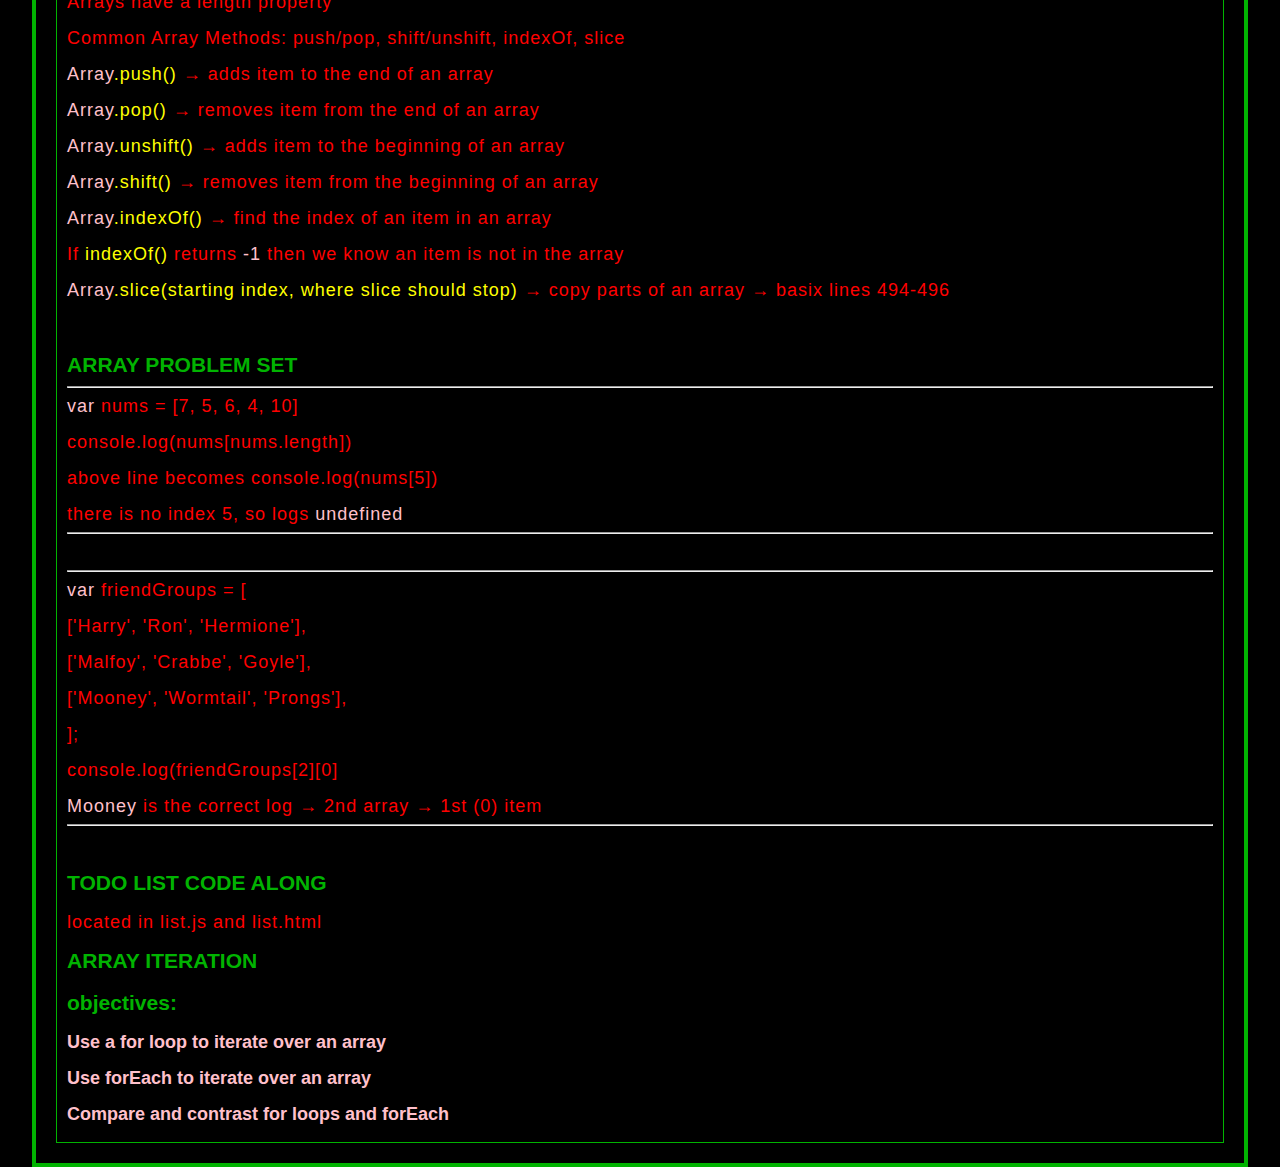
==== commit f5932854: "chugging through arrays" ====
--- a/index.html
+++ b/index.html
@@ -236,6 +236,74 @@
             <p>Function Expression</p>
             <p class="notes">Expresses a value, equalifies, equal sign(!)</p>
             <p class="notes">Function expressions are easily malleable due to the simple repurposing of the variable it was named</p>
+            <h2 class="white">takeaways:</h2>
+            <h3 class="white">practice, understand now more about the return keyword thanks to Colt. Function work, keep function working, still with ternary while and for more practice</h3>
+        </div>
+
+        <br> <br> 
+
+        <div class="june19">
+            <h2>June 18th 10:38</h2>
+            <h2>FUNCTIONS cont.</h2>
+            <p class="notes">Did a few exercises &rarr; basix lines 425-461</p>
+            <h2>SCOPE</h2>
+            <p class="notes">The context that some code is being executed in, referring to whichever variables and properties are available in that situation.</p>
+            <hr>
+            <p class="notes"><span class="yellow">function</span> doMath() {</p>
+            <p class="notes"><span class="yellow">var</span> x = 40;</p>
+            <p class="notes">console.log(<span class="yellow">x</span>)</p>
+            <p class="notes">}</p>
+            <hr>
+            <p class="notes">Trying to console.log(x) outside of the above function returns x is not defined, because the x is defined <span class="pink">within the scope of the function doMath()</span></p>
+            <p class="notes">adding an additional var within a function and renaming a global variable separates the two &rarr; need to practice this!!!</p>
+            <p class="pink">Anytime you define a new function it gets its own new scope, and it can access variables defined outside the function, but inside a function, any defined variables are inaccessible outside of the function</p>
+            <h3>HIGHER ORDER FUNCTIONS</h3>
+            <p class="notes">Functions that can either take other functions as arguments or return other functions &rarr; basix lines 468-472</p>
+            <h2>June 18th 11:14</h2>
+            <h2>ARRAYS</h2>
+            <p class="pink">Define and add and remove data to arrays</p>
+            <p class="pink">Use built in array methods to manipulate data and arrays</p>
+            <p class="pink">Simple to-do app with arrays and conditional logic</p>
+            <p class="notes">Ways to define arrays:</p>
+            <p class="notes"><span class="yellow">var</span> friends = [];</p>
+            <p class="notes"><span class="yellow">var</span> friends = <span class="yellow">new</span> <span class="pink">Array</span> ();</p>
+            <p class="notes">Arrays can hold any type of data</p>
+            <p class="notes">Arrays have a length property</p>
+            <p class="notes">Common Array Methods: push/pop, shift/unshift, indexOf, slice</p>
+            <p class="notes"><span class="pink">Array</span><span class="yellow">.push()</span> &rarr; adds item to the end of an array</p>
+            <p class="notes"><span class="pink">Array</span><span class="yellow">.pop()</span> &rarr; removes item from the end of an array</p>
+            <p class="notes"><span class="pink">Array</span><span class="yellow">.unshift()</span> &rarr; adds item to the beginning of an array</p>
+            <p class="notes"><span class="pink">Array</span><span class="yellow">.shift()</span> &rarr; removes item from the beginning of an array</p> 
+            <p class="notes"><span class="pink">Array</span><span class="yellow">.indexOf()</span> &rarr; find the index of an item in an array</p>
+            <p class="notes">If <span class="yellow">indexOf()</span> returns <span class="pink">-1</span> then we know an item is not in the array</p>
+            <p class="notes"><span class="pink">Array</span><span class="yellow">.slice(starting index, where slice should stop)</span> &rarr; copy parts of an array &rarr; basix lines 494-496</p>  
+            <br>
+            <h3>ARRAY PROBLEM SET</h3>
+            <hr>
+            <p class="notes"><span class="pink">var</span> nums = [7, 5, 6, 4, 10]</p>
+            <p class="notes">console.log(nums[nums.length])</p>
+            <p class="notes">above line becomes console.log(nums[5])</p>
+            <p class="notes">there is no index 5, so logs <span class="pink">undefined</span></p>
+            <hr>
+            <br>
+            <hr>
+            <p class="notes"><span class="pink">var</span> friendGroups = [</p>
+            <p class="notes">['Harry', 'Ron', 'Hermione'],</p>
+            <p class="notes">['Malfoy', 'Crabbe', 'Goyle'],</p>
+            <p class="notes">['Mooney', 'Wormtail', 'Prongs'],</p>
+            <p class="notes">];</p>
+            <p class="notes">console.log(friendGroups[2][0]</p>
+            <p class="notes"><span class="pink">Mooney</span> is the correct log &rarr; 2nd array &rarr; 1st (0) item</p>
+            <hr>
+            <br>
+            <h3>TODO LIST CODE ALONG</h3>
+            <p class="notes">located in list.js and list.html</p>
+            <h3>ARRAY ITERATION</h3>
+            <h3>objectives:</h3>
+            <p class="pink">Use a for loop to iterate over an array</p>
+            <p class="pink">Use forEach to iterate over an array</p>
+            <p class="pink">Compare and contrast for loops and forEach</p>
+            <p class="notes"></p>
         </div>
 
     </div>
--- a/style.css
+++ b/style.css
@@ -50,6 +50,10 @@
     color: yellow;
 }
 
+.pink {
+    color: pink;
+}
+
 .june11 {
     border: 1px solid rgb(1, 179, 1);
     padding: 10px;
@@ -72,4 +76,10 @@
     border: 1px solid rgb(1, 179, 1);
     padding: 10px;
     line-height: 2;
+}
+
+.june19 {
+    border: 1px solid rgb(1, 179, 1);
+    padding: 10px;
+    line-height: 2;
 }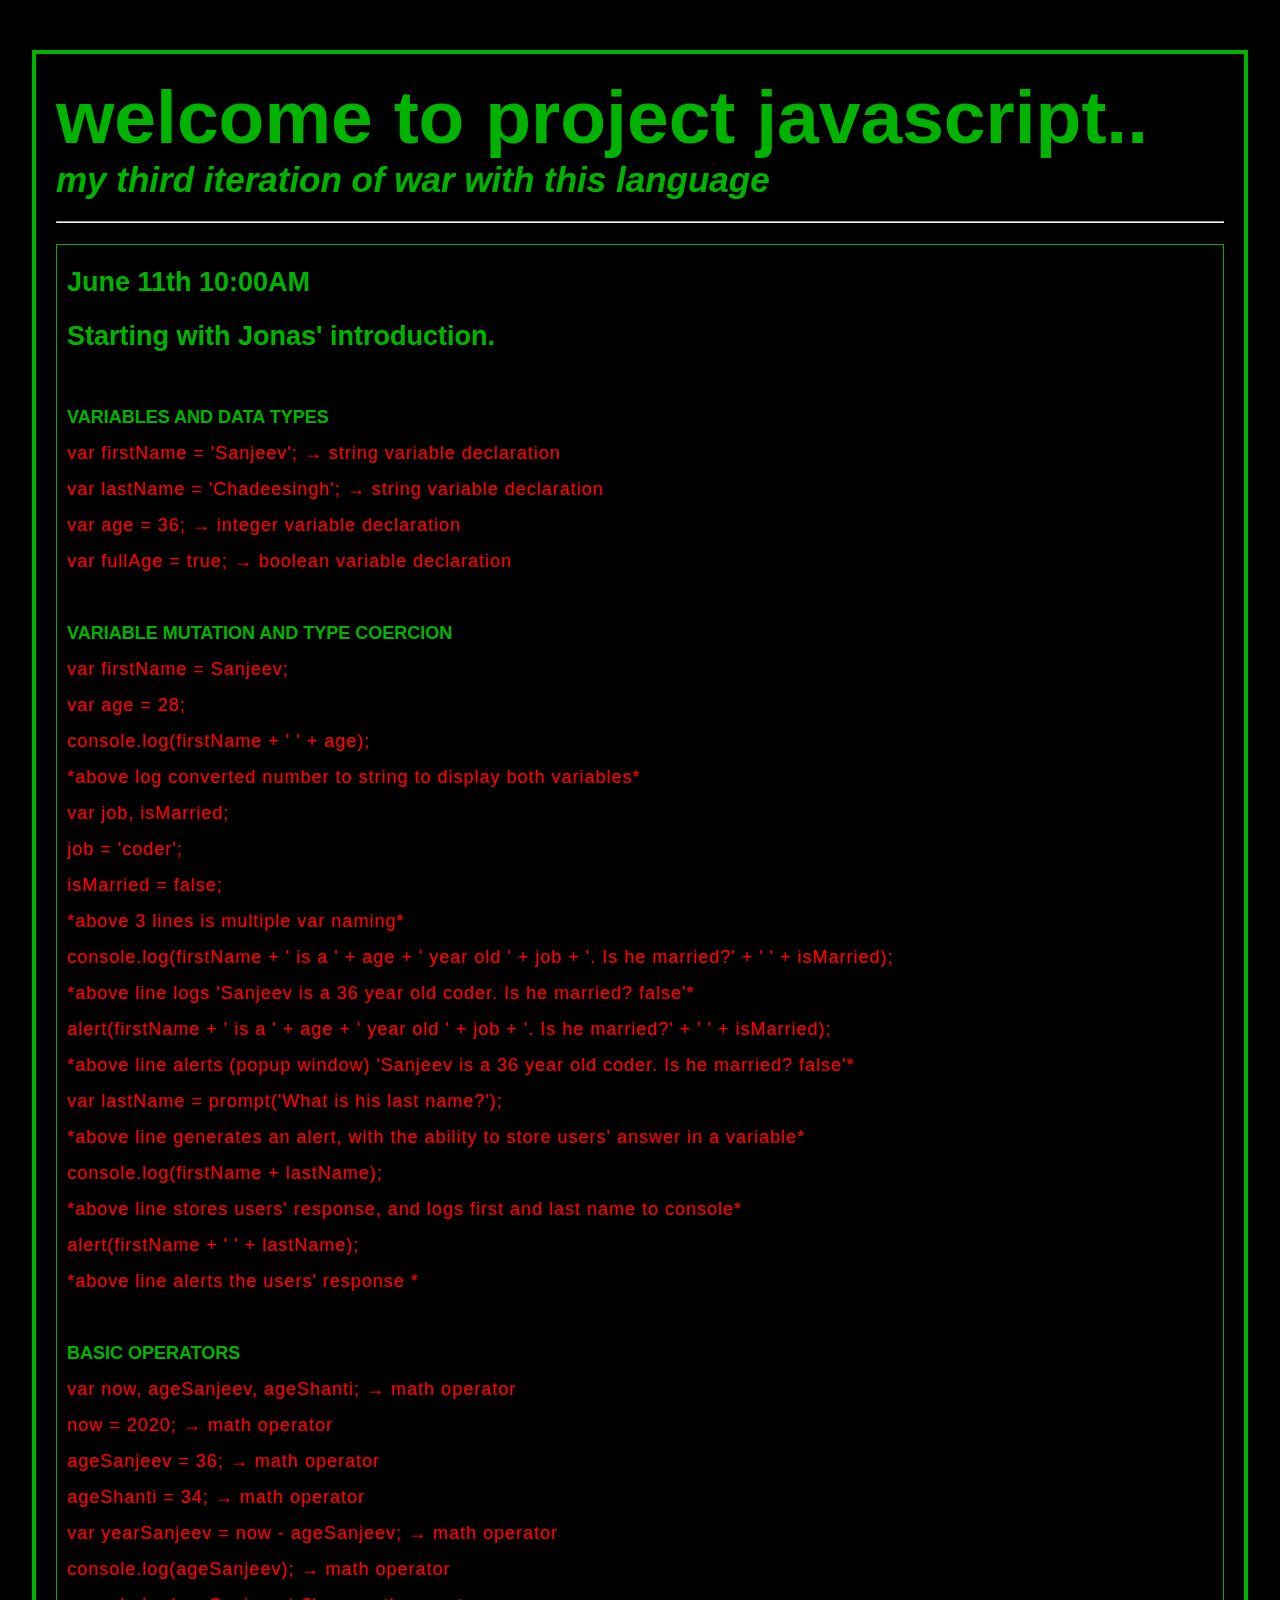
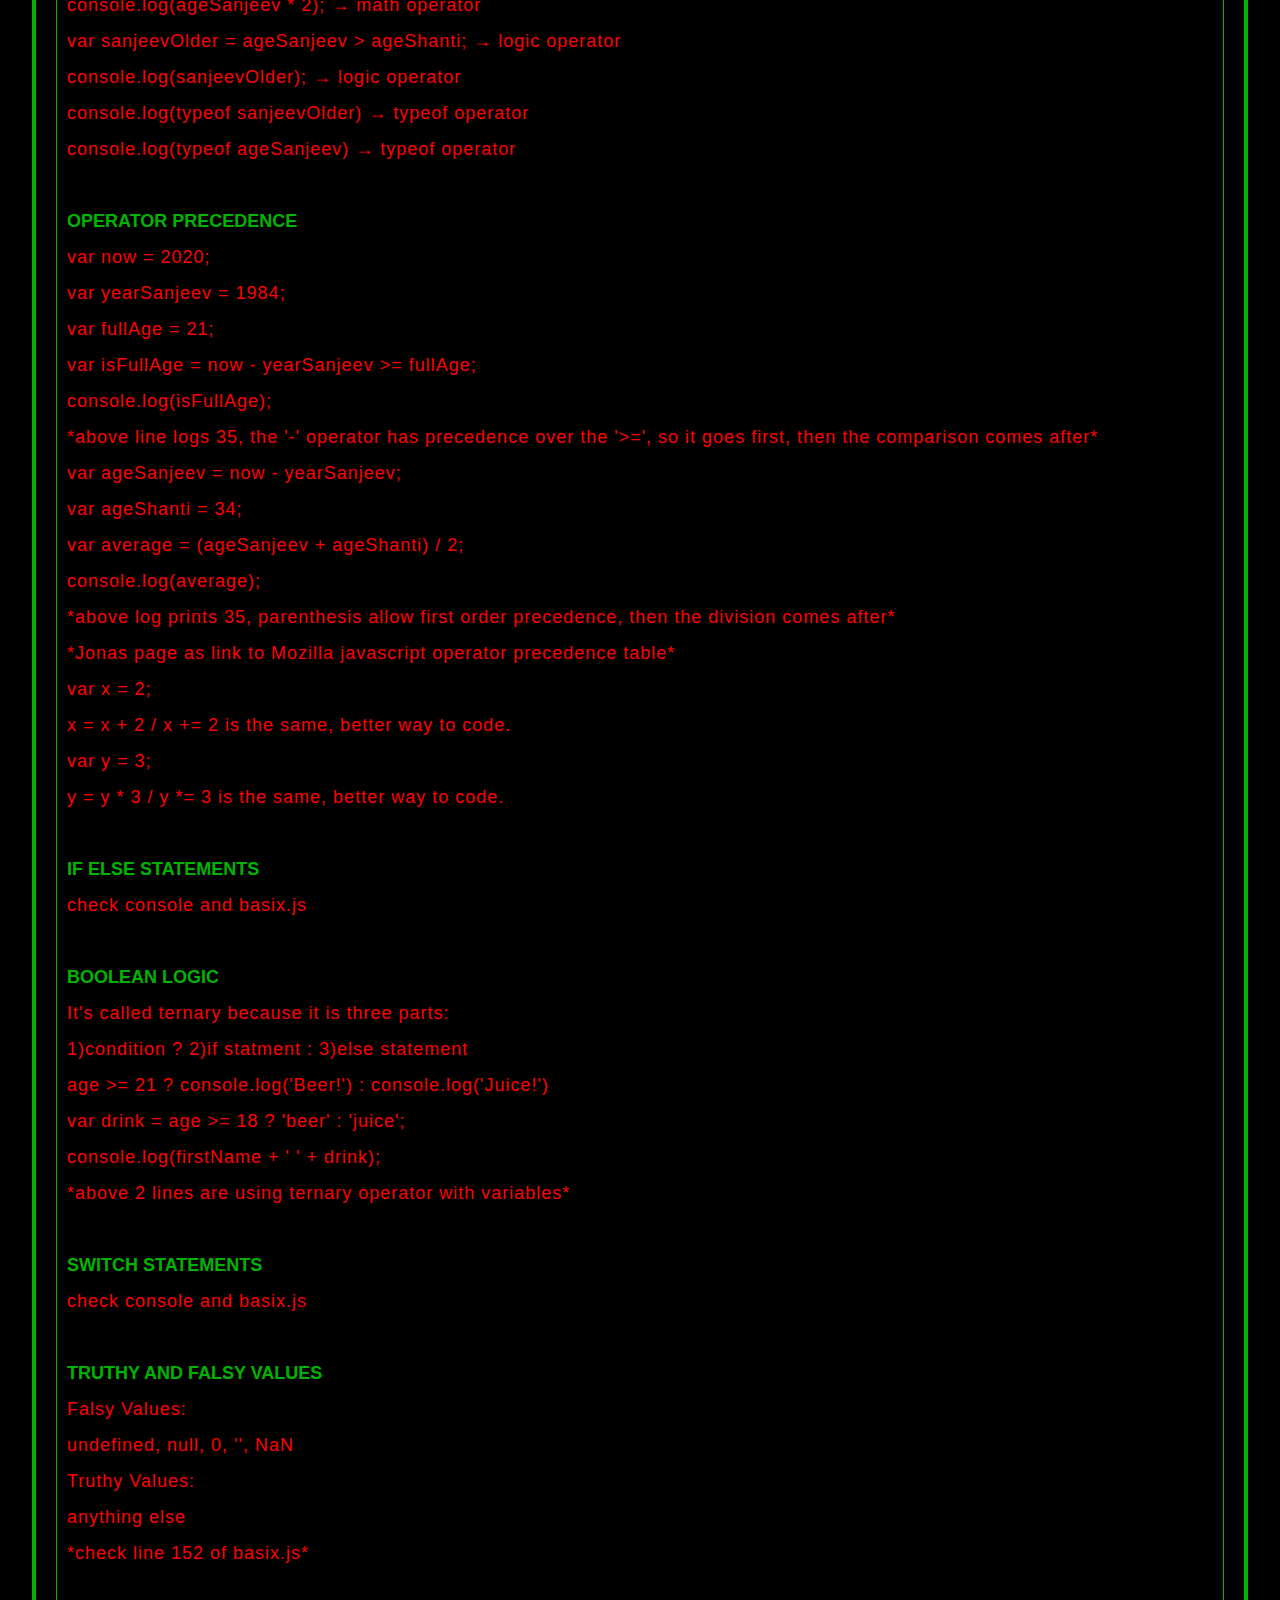
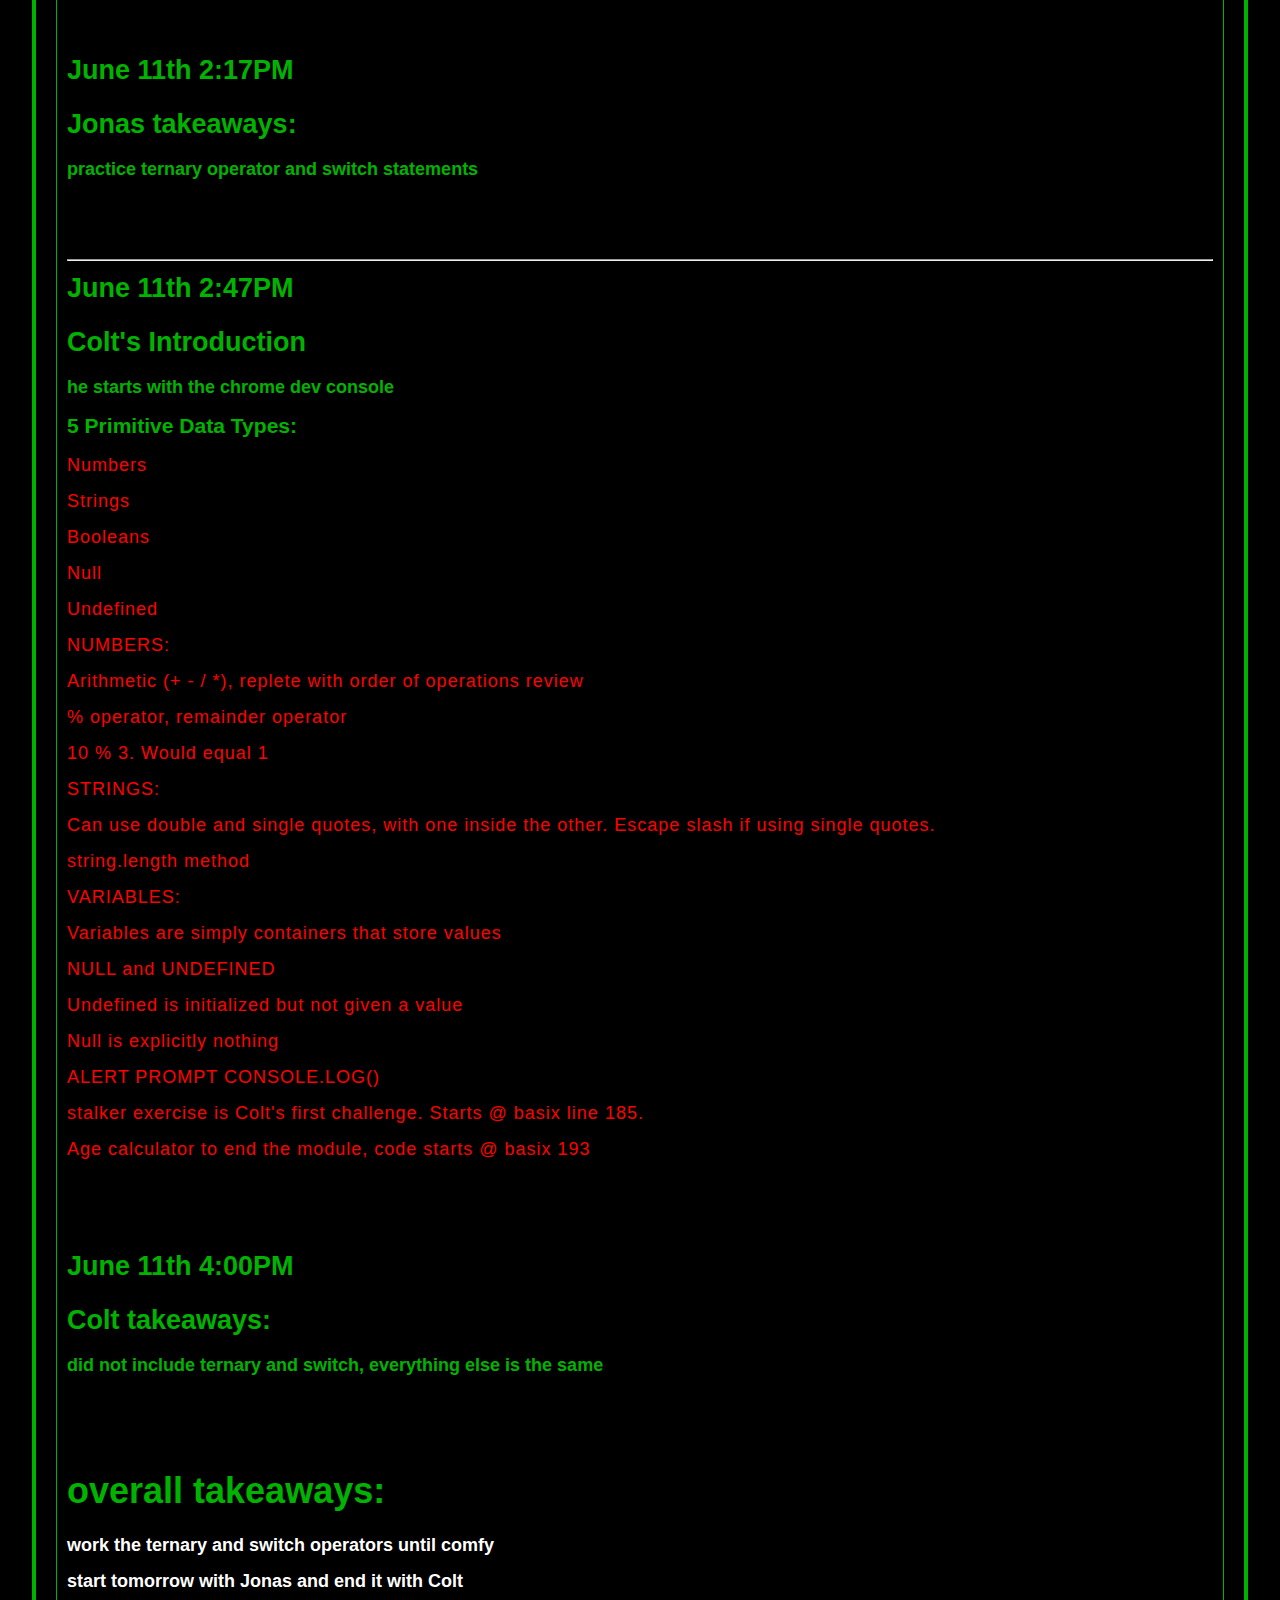
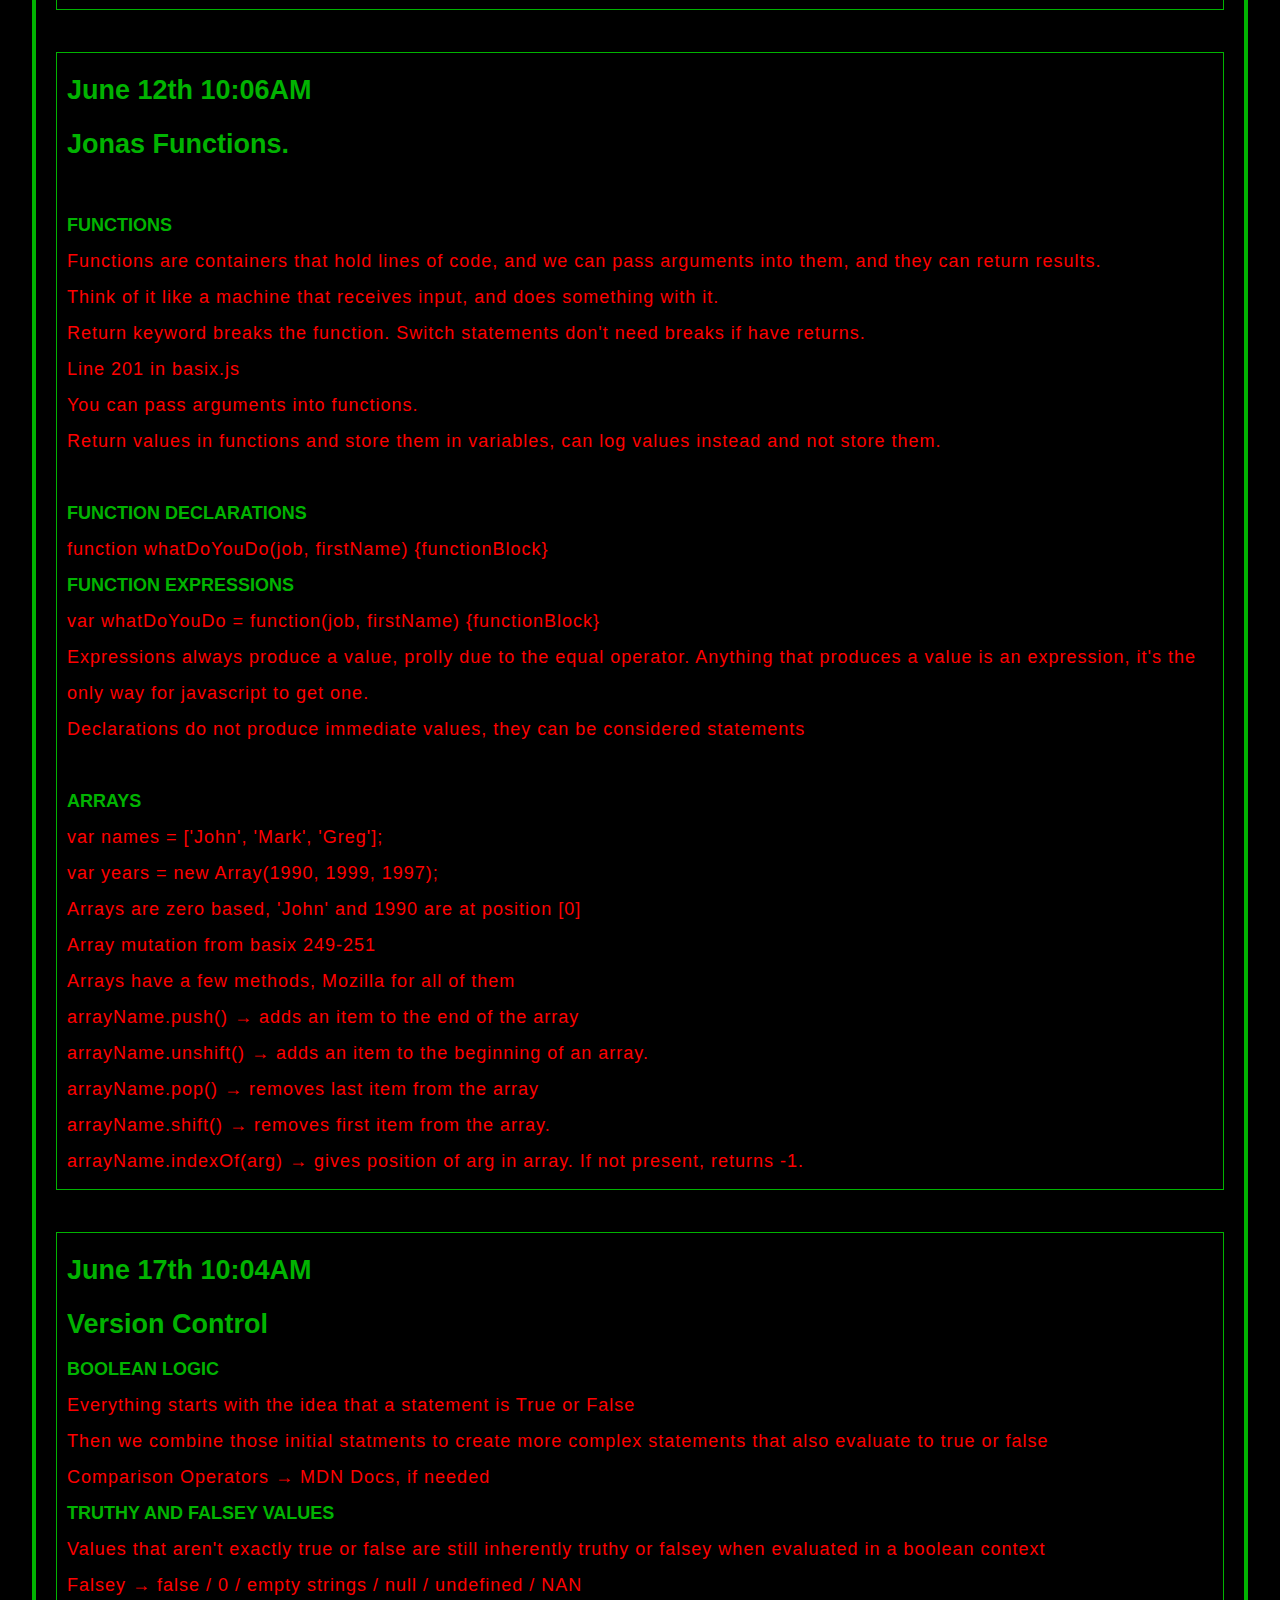
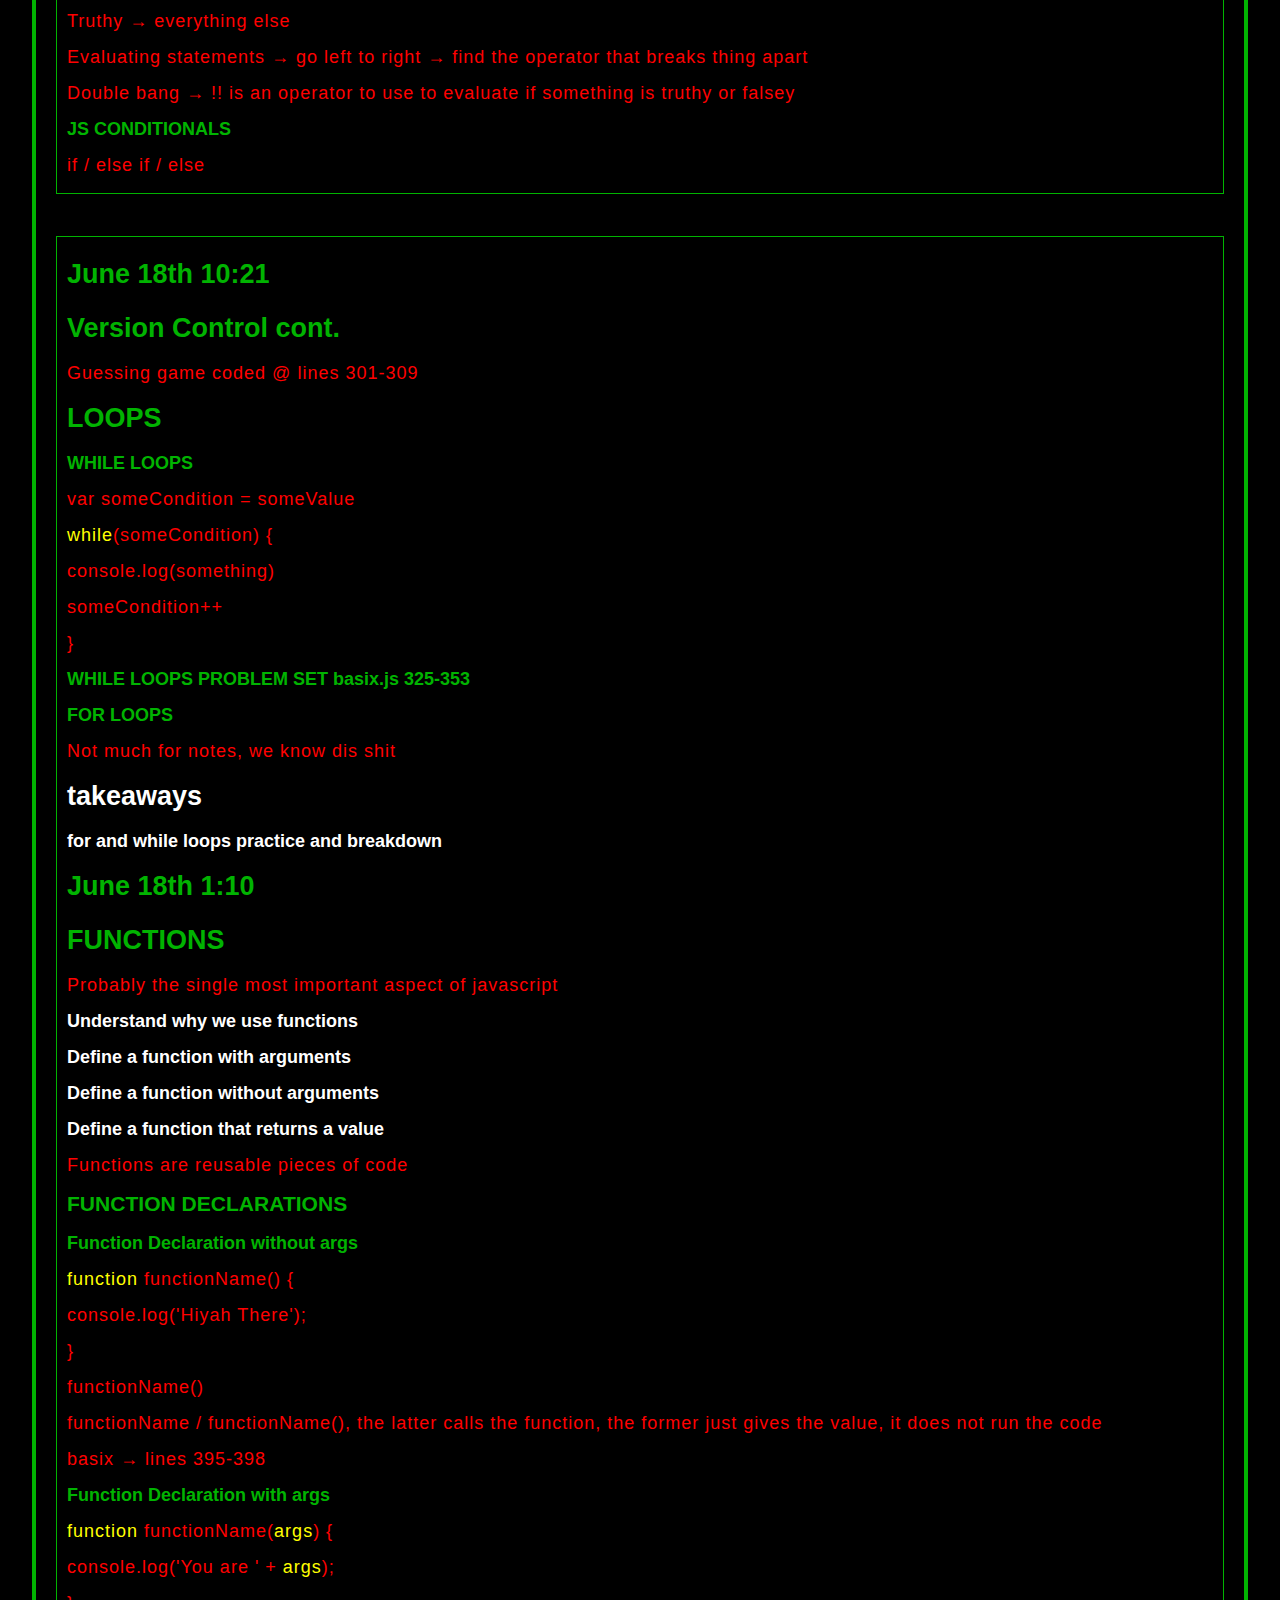
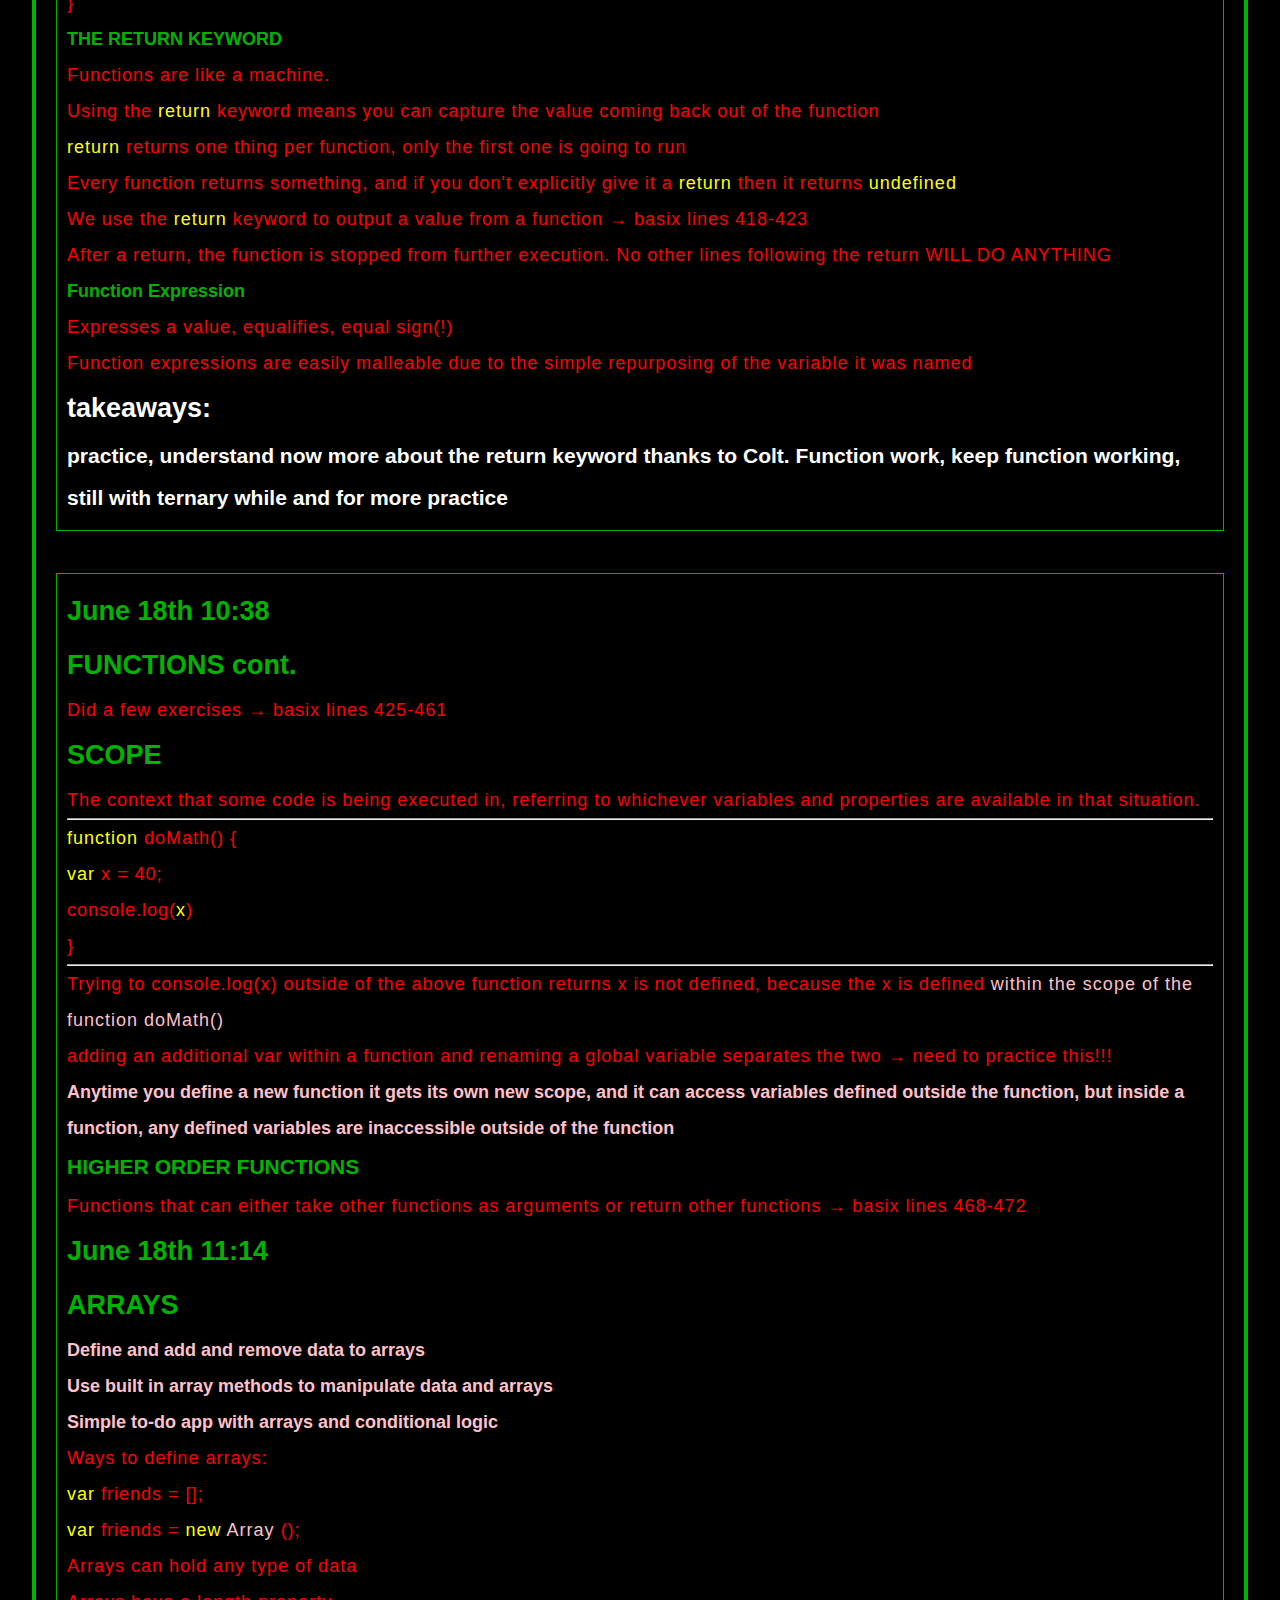
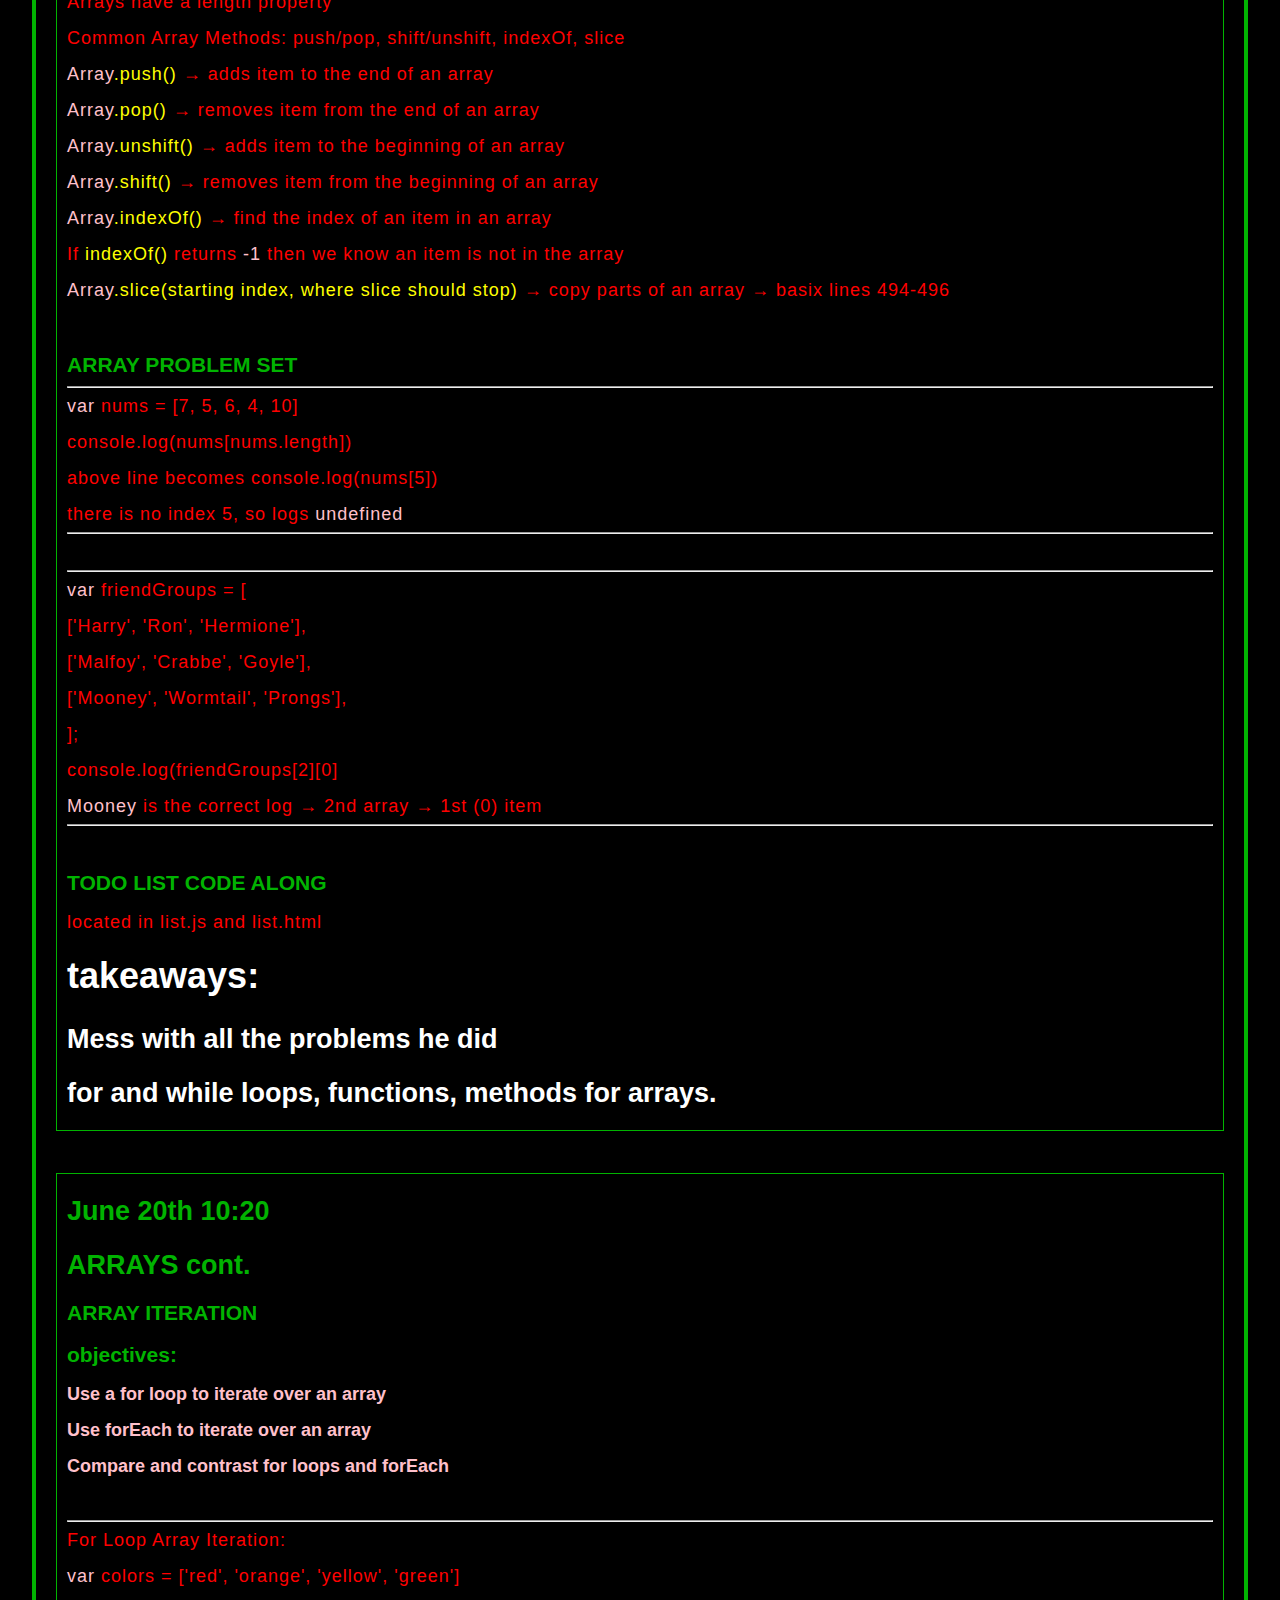
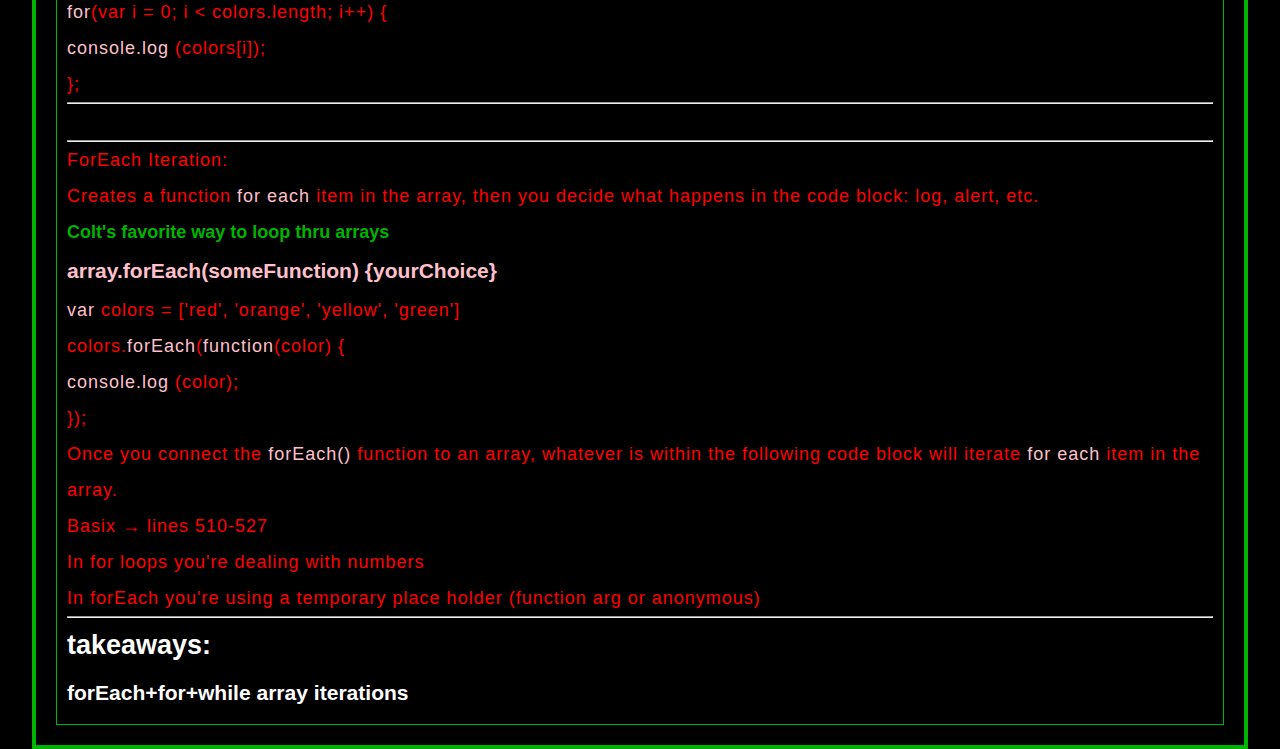
==== commit a7dc8e6a: "more arrays" ====
--- a/index.html
+++ b/index.html
@@ -298,12 +298,46 @@
             <br>
             <h3>TODO LIST CODE ALONG</h3>
             <p class="notes">located in list.js and list.html</p>
+            <h1 class="white">takeaways:</h1>
+            <h2 class="white">Mess with all the problems he did</h2>
+            <h2 class="white">for and while loops, functions, methods for arrays.</h2>
+        </div>
+
+        <br> <br>
+
+        <div class="june20">
+            <h2>June 20th 10:20</h2>
+            <h2>ARRAYS cont.</h2>
             <h3>ARRAY ITERATION</h3>
             <h3>objectives:</h3>
             <p class="pink">Use a for loop to iterate over an array</p>
             <p class="pink">Use forEach to iterate over an array</p>
             <p class="pink">Compare and contrast for loops and forEach</p>
-            <p class="notes"></p>
+            <br>
+            <hr>
+            <p class="notes">For Loop Array Iteration:</p>
+            <p class="notes"><span class="pink">var</span> colors = ['red', 'orange', 'yellow', 'green']</p>
+            <p class="notes"><span class="pink">for</span>(var i = 0; i &#60; colors.length; i++) {</p>
+            <p class="notes"><span class="pink">console.log</span> (colors[i]);</p>
+            <p class="notes">};</p>
+            <hr>
+            <br>
+            <hr>
+            <p class="notes">ForEach Iteration:</p>
+            <p class="notes">Creates a function <span class="pink">for each</span> item in the array, then you decide what happens in the code block: log, alert, etc.</p>
+            <p>Colt's favorite way to loop thru arrays</p>
+            <h3 class="pink">array.forEach(someFunction) {yourChoice} </h3>
+            <p class="notes"><span class="pink">var</span> colors = ['red', 'orange', 'yellow', 'green']</p>
+            <p class="notes">colors.<span class="pink">forEach</span>(<span class="pink">function</span>(color) {</p>
+            <p class="notes"><span class="pink">console.log</span> (color);</p>
+            <p class="notes">});</p>
+            <p class="notes">Once you connect the <span class="pink">forEach()</span> function to an array, whatever is within the following code block will iterate <span class="pink">for each</span> item in the array.</p>
+            <p class="notes">Basix &rarr; lines 510-527</p>
+            <p class="notes">In for loops you're dealing with numbers</p>
+            <p class="notes">In forEach you're using a temporary place holder (function arg or anonymous)</p>
+            <hr>
+            <h2 class="white">takeaways:</h2>
+            <h3 class="white">forEach+for+while array iterations</h3>
         </div>
 
     </div>
--- a/style.css
+++ b/style.css
@@ -82,4 +82,10 @@
     border: 1px solid rgb(1, 179, 1);
     padding: 10px;
     line-height: 2;
+}
+
+.june20 {
+    border: 1px solid rgb(1, 179, 1);
+    padding: 10px;
+    line-height: 2;
 }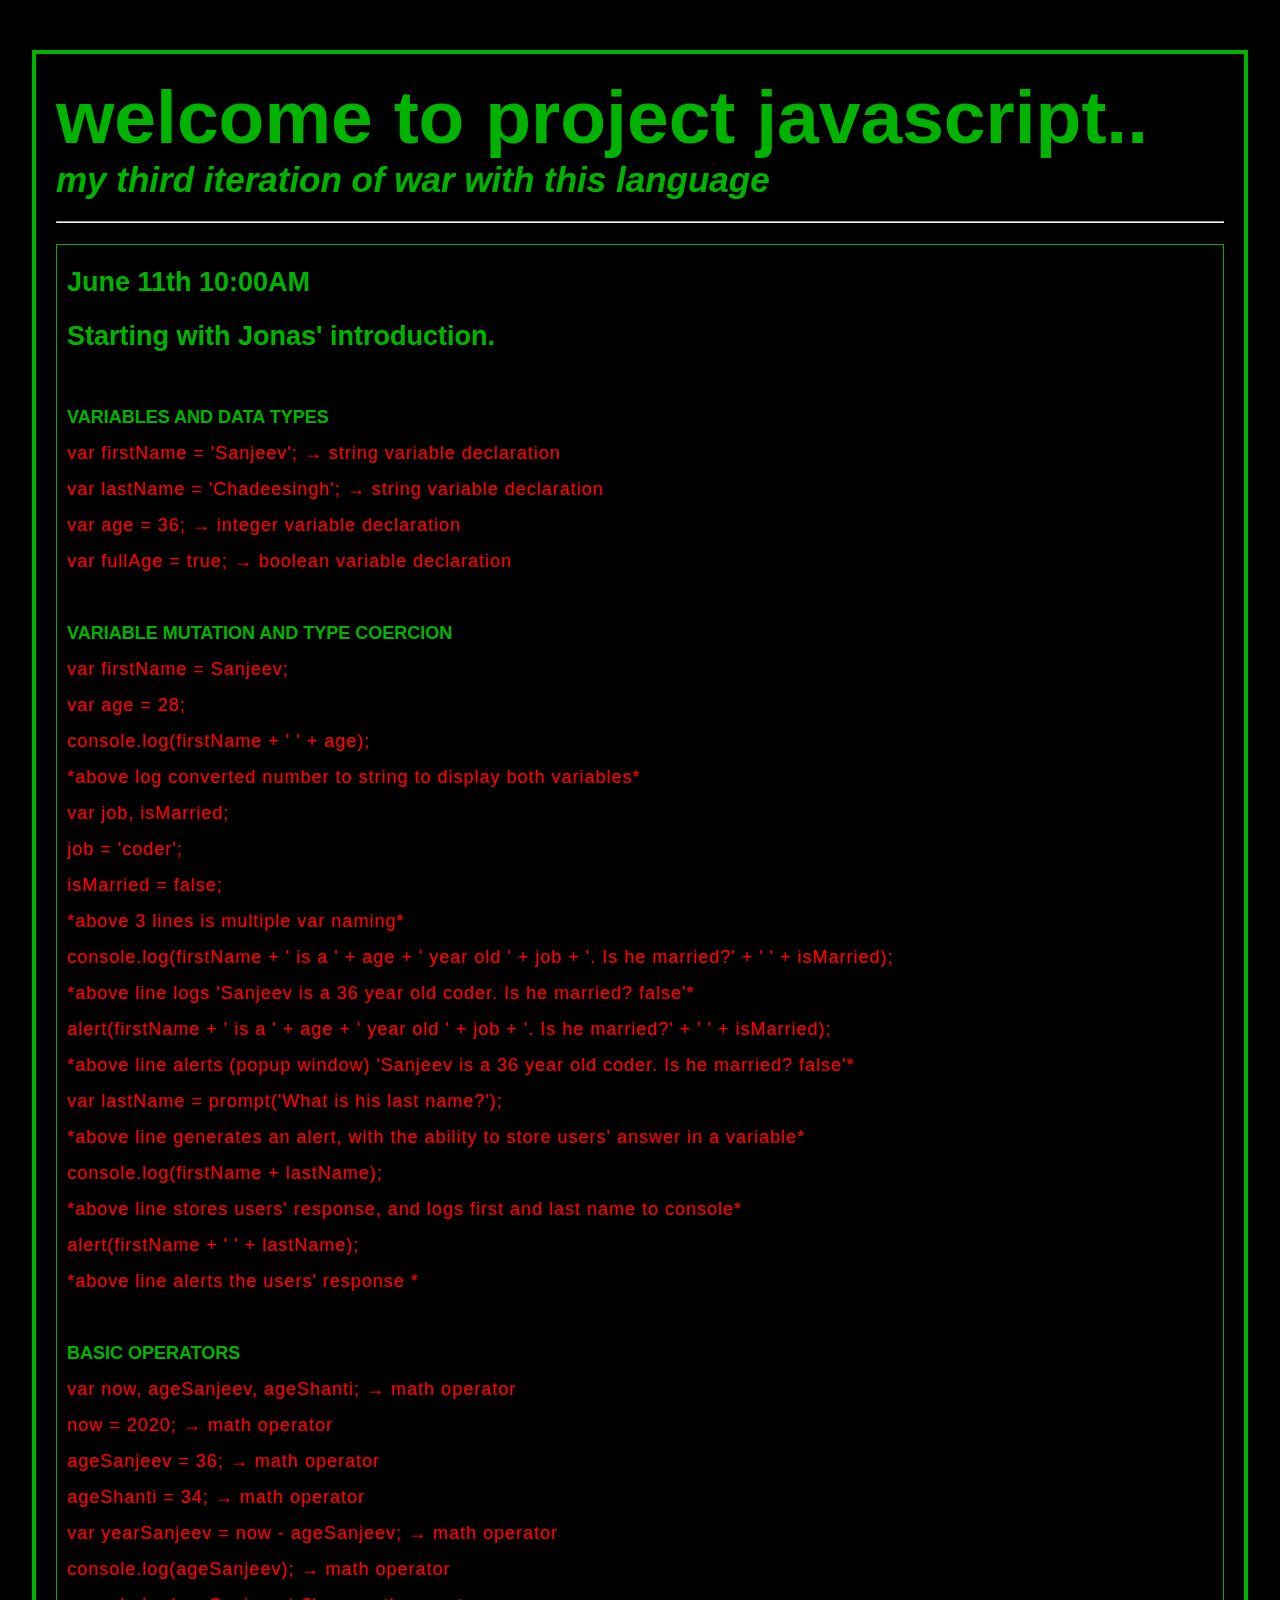
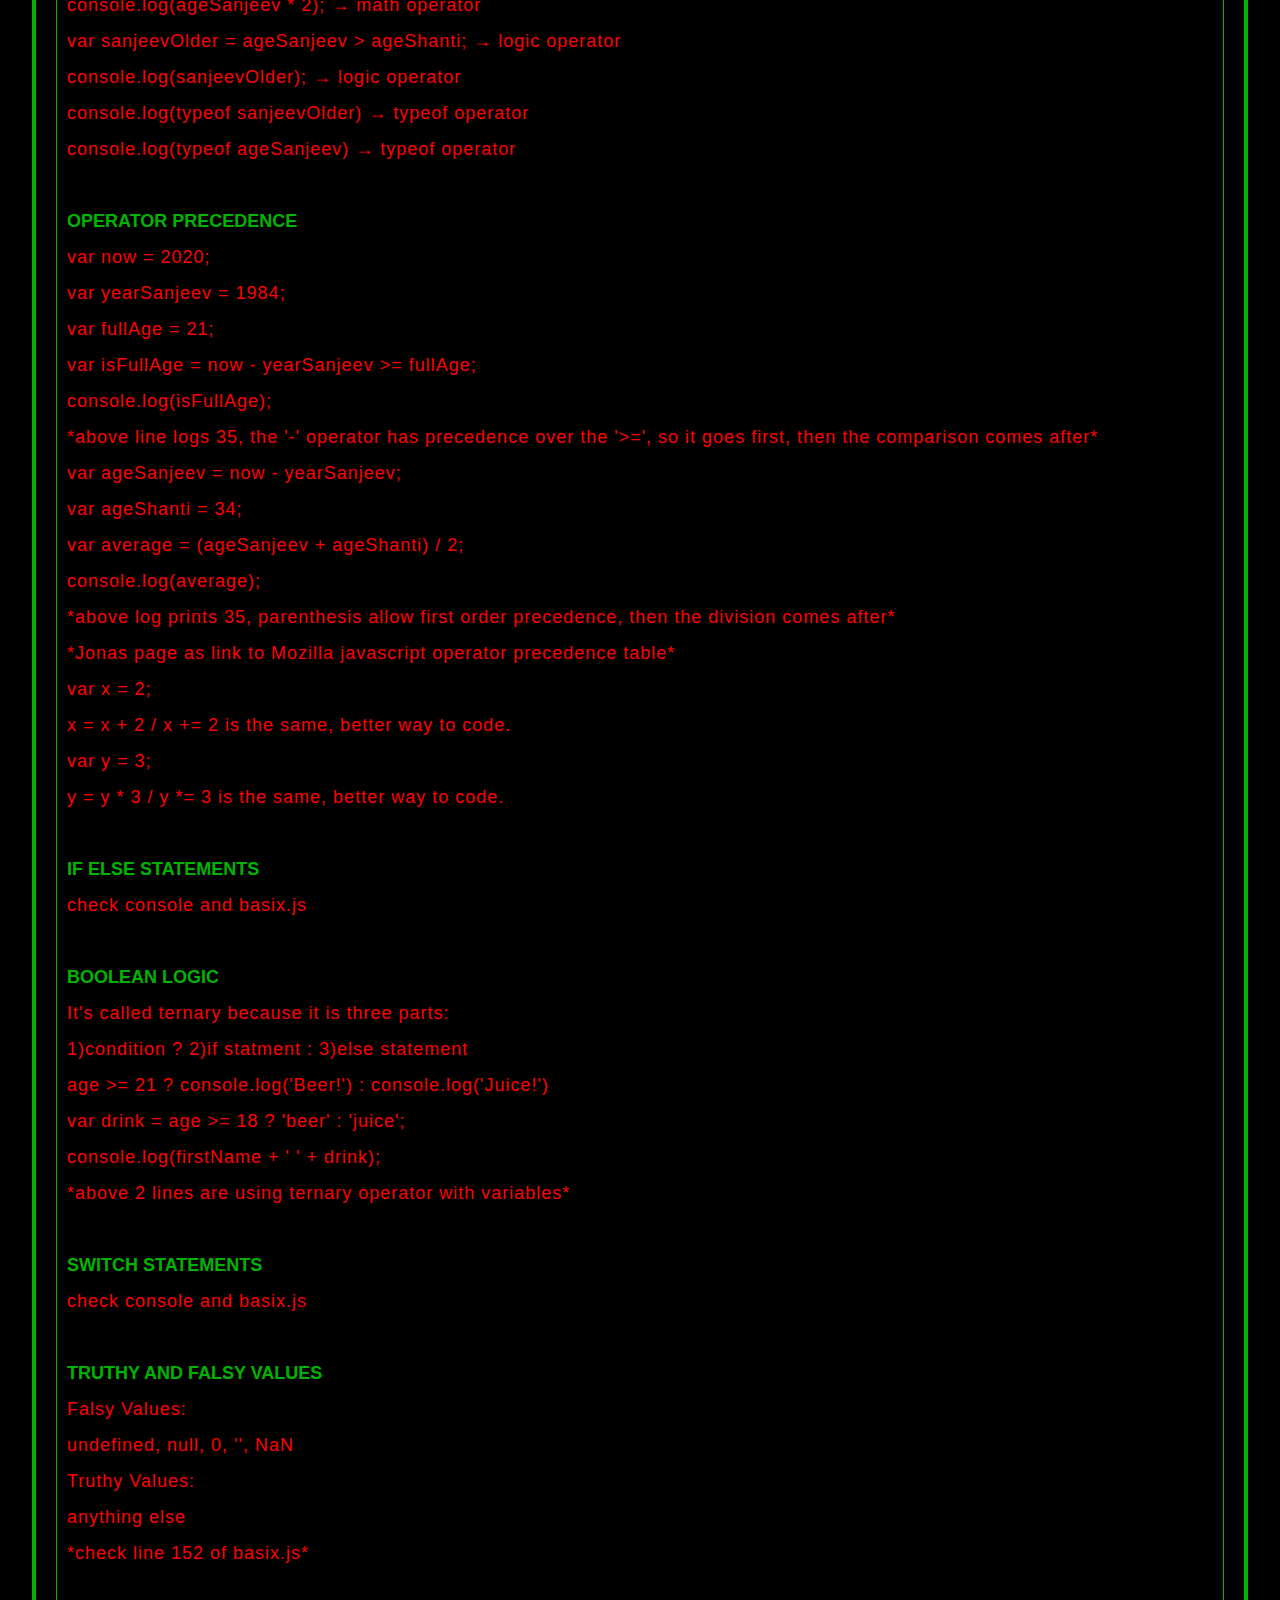
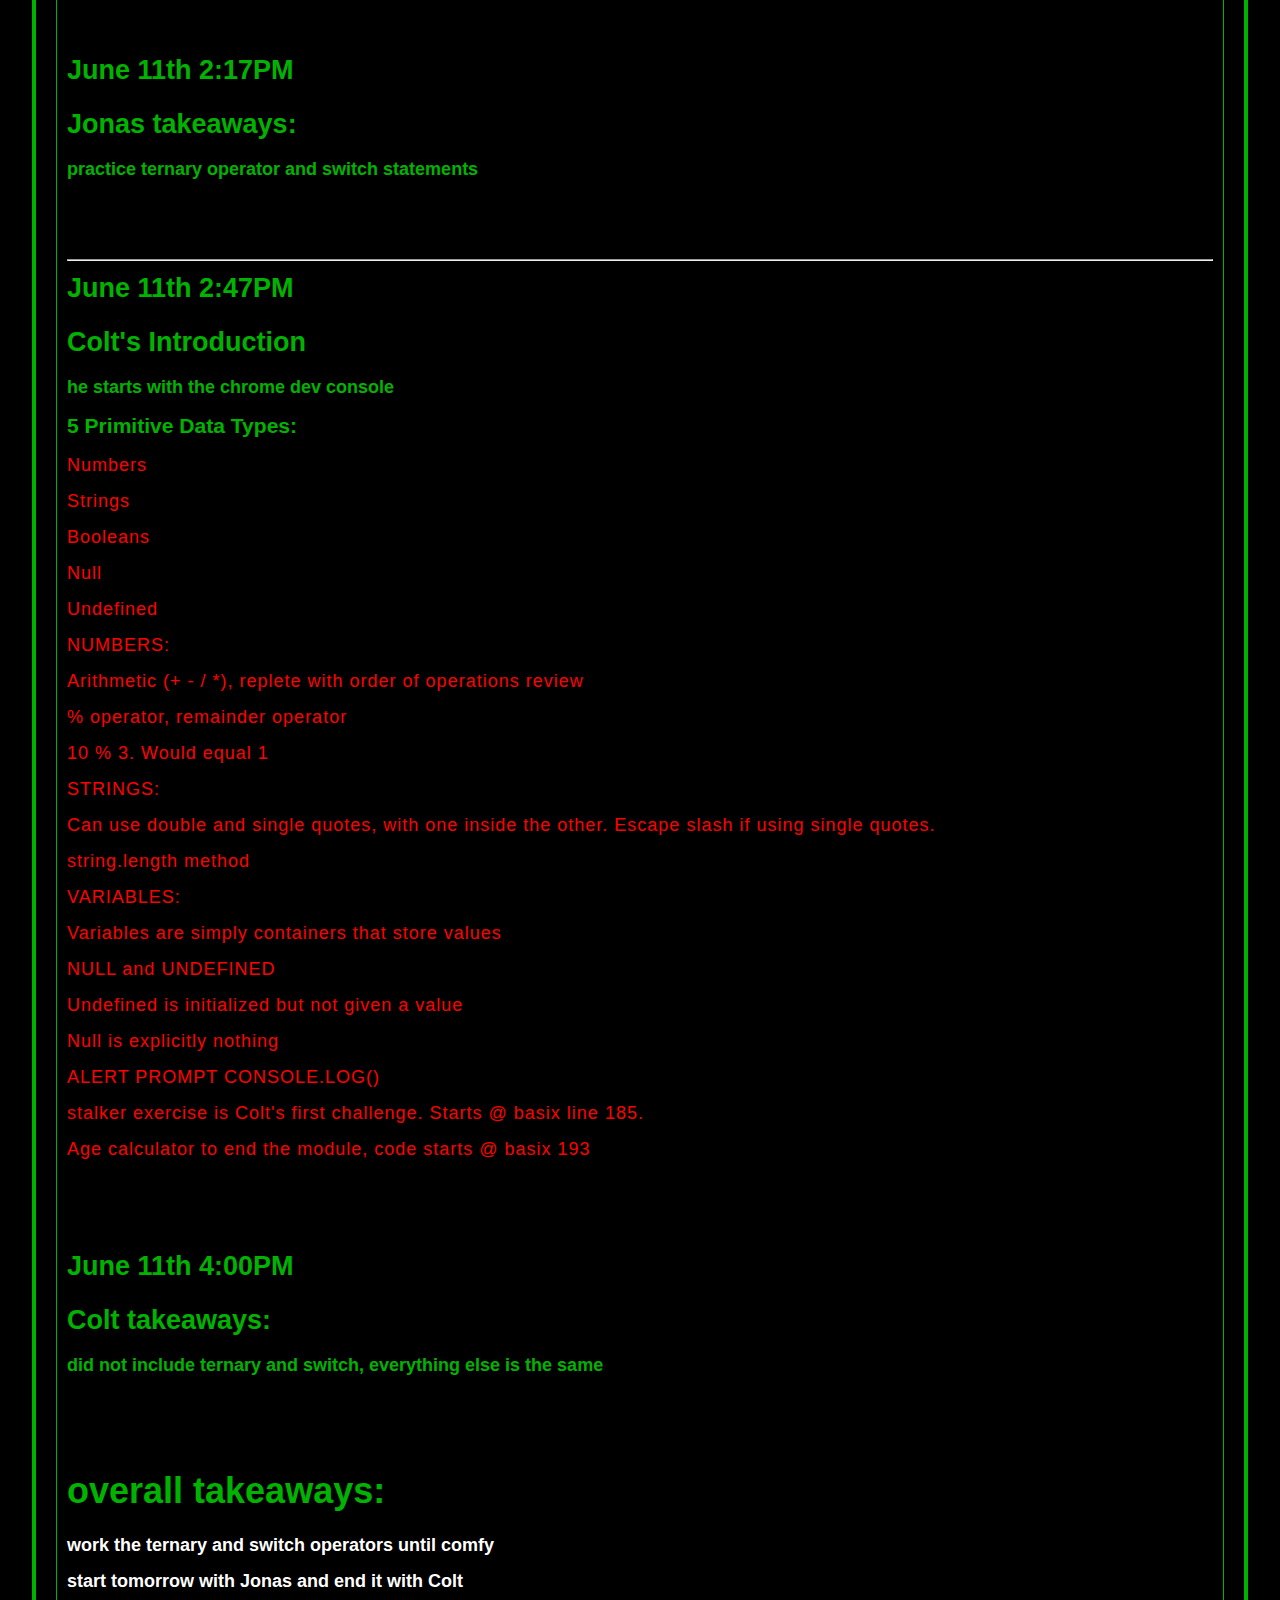
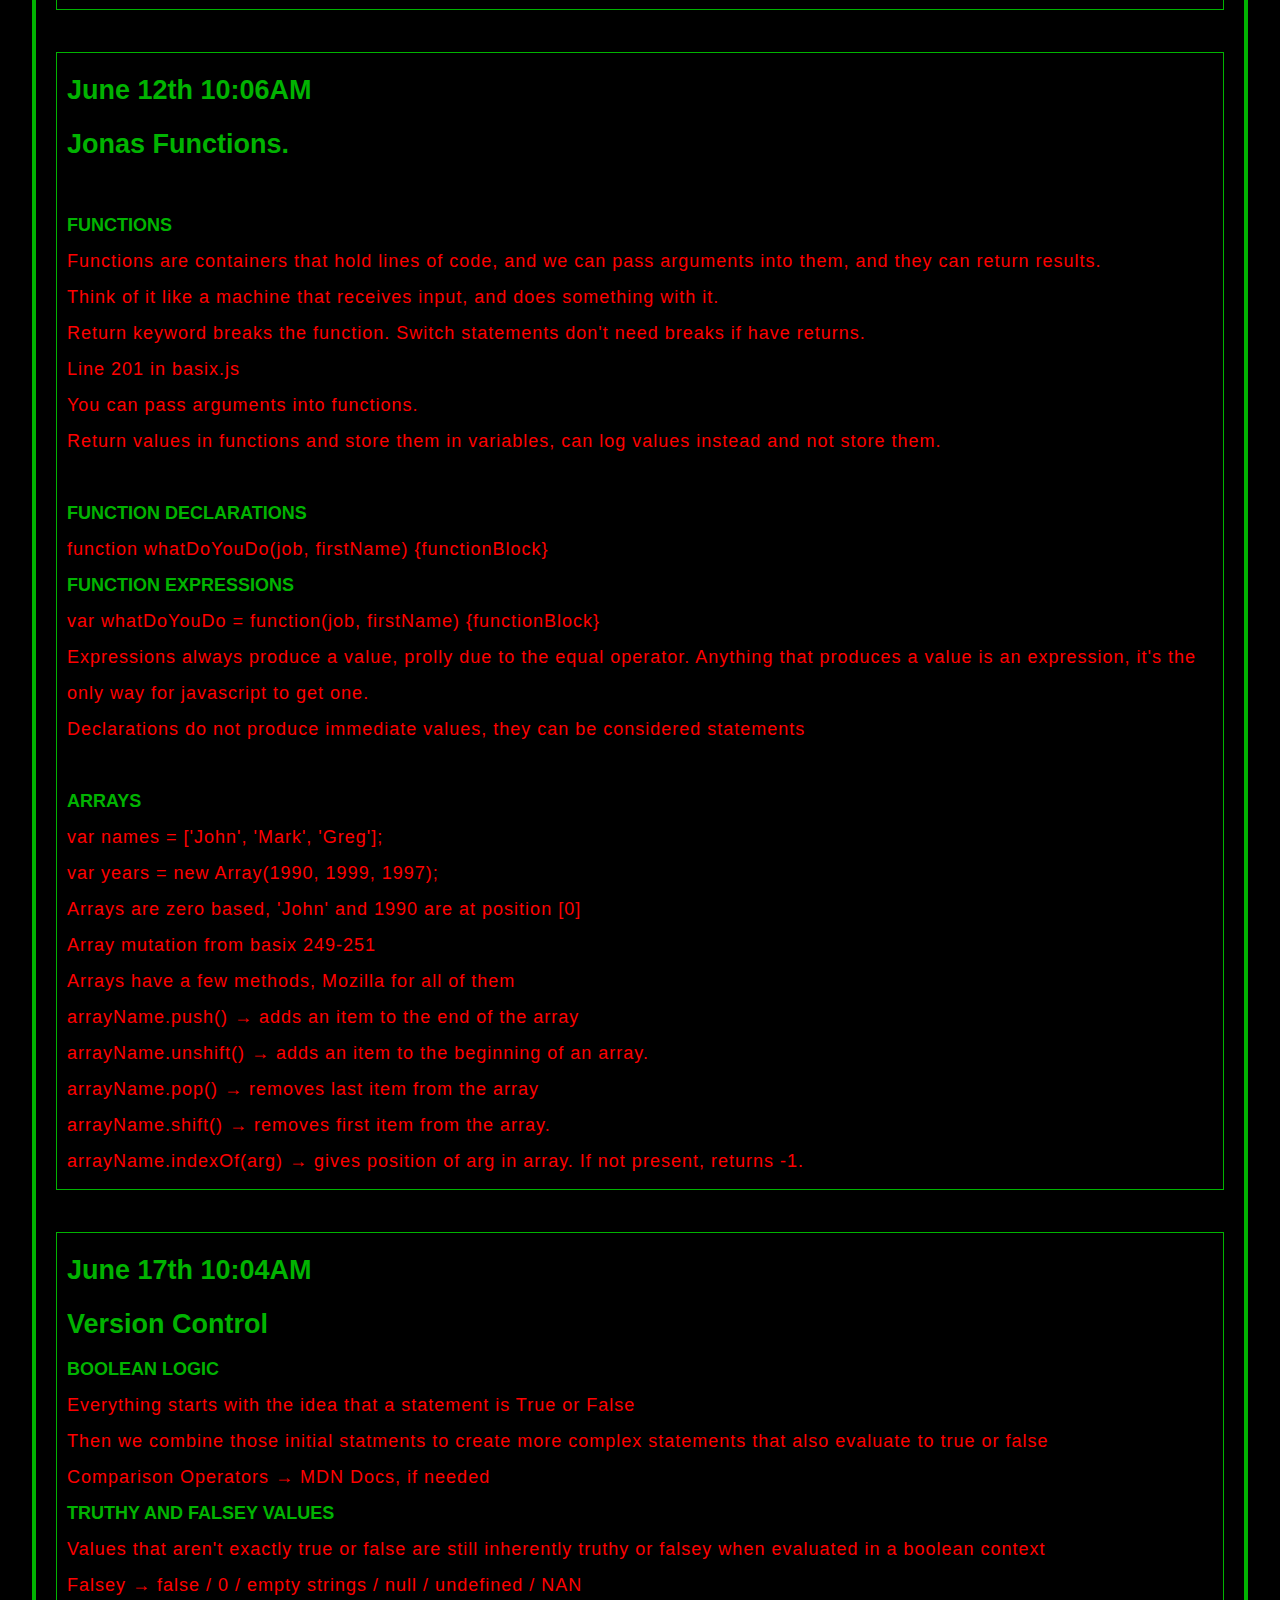
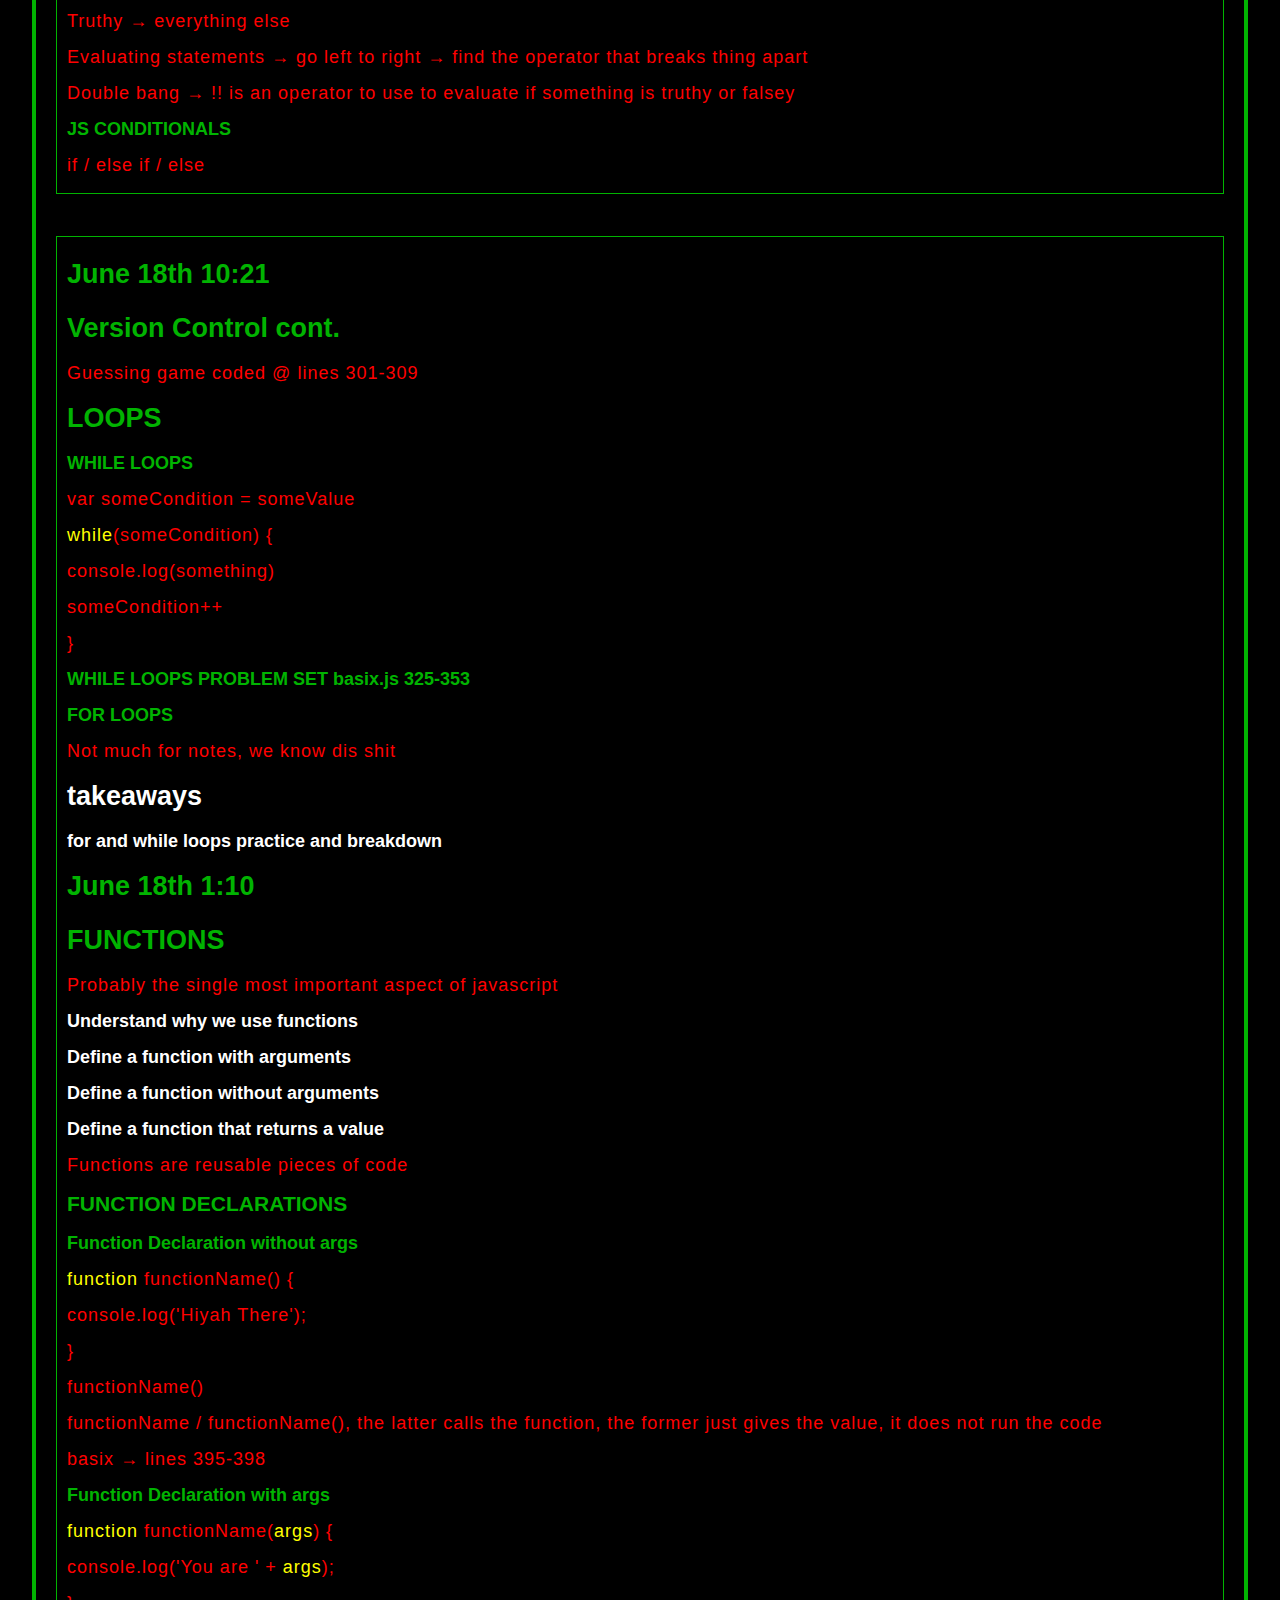
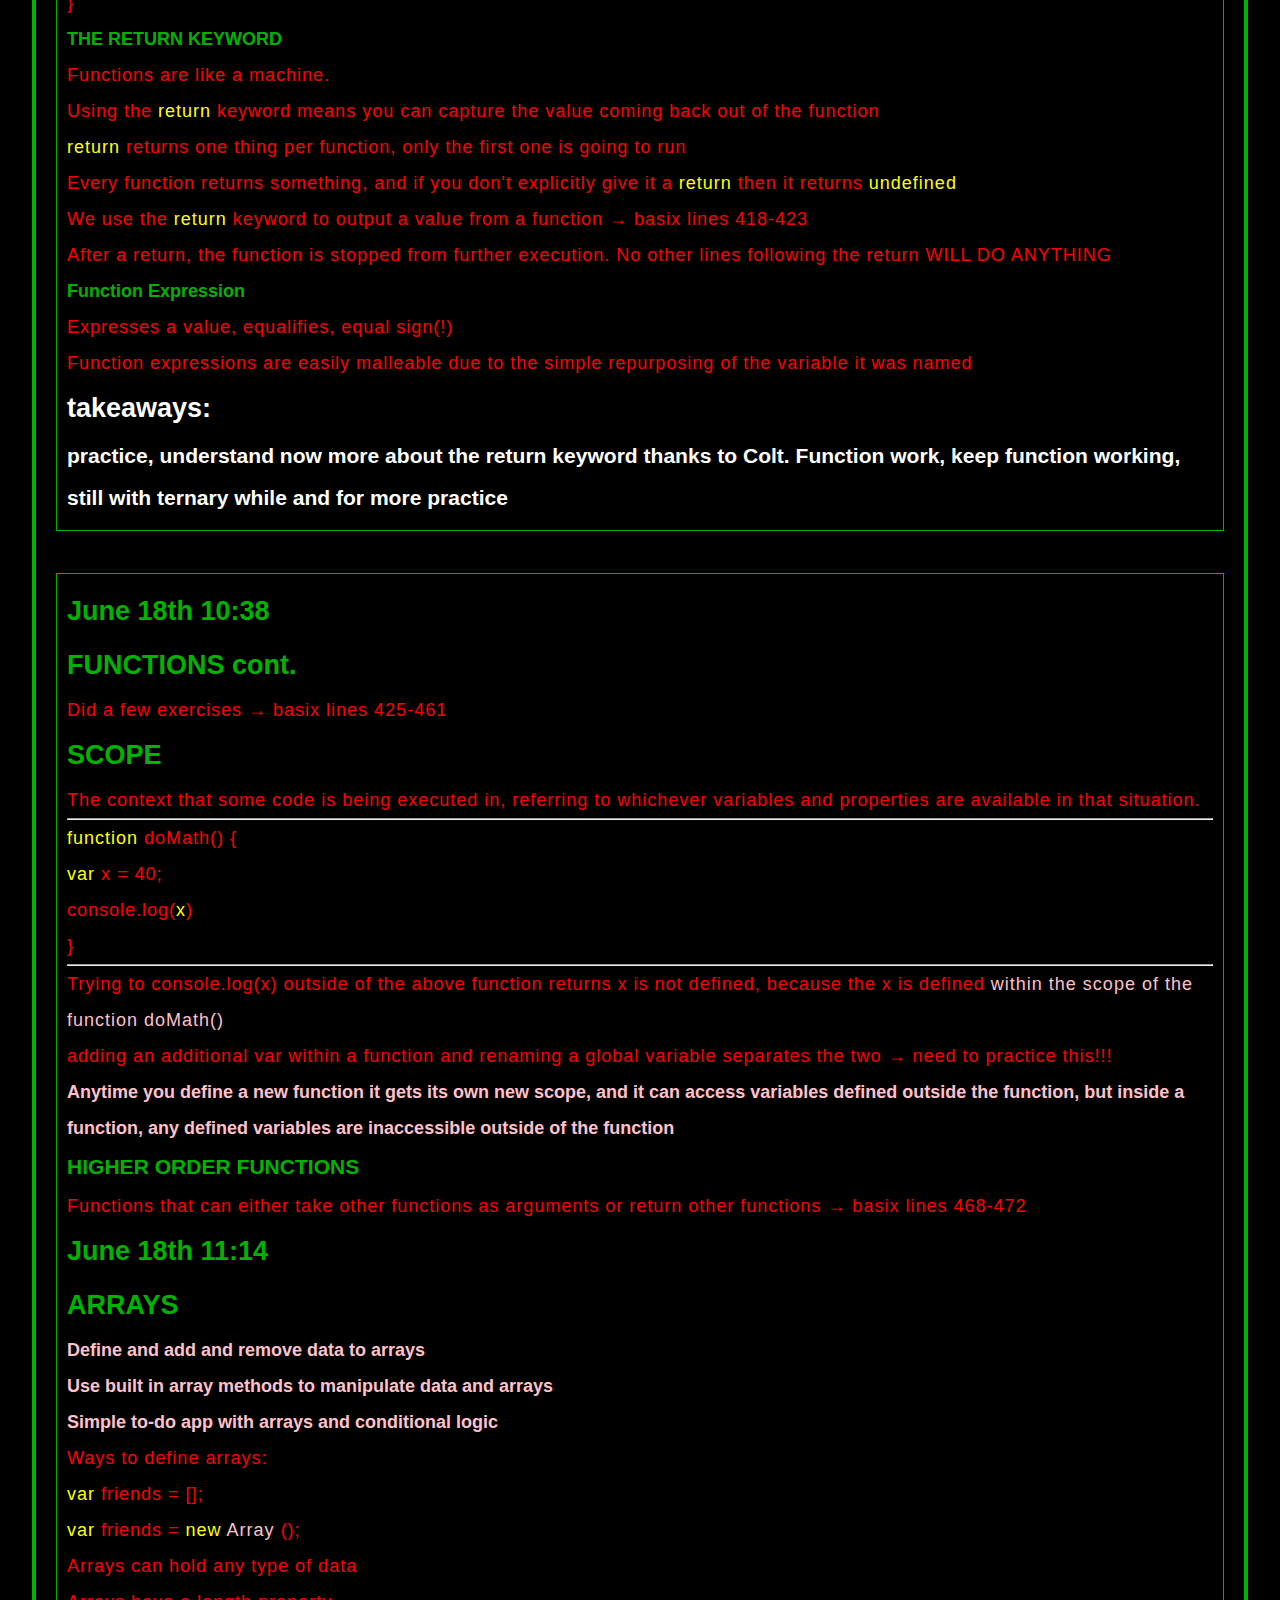
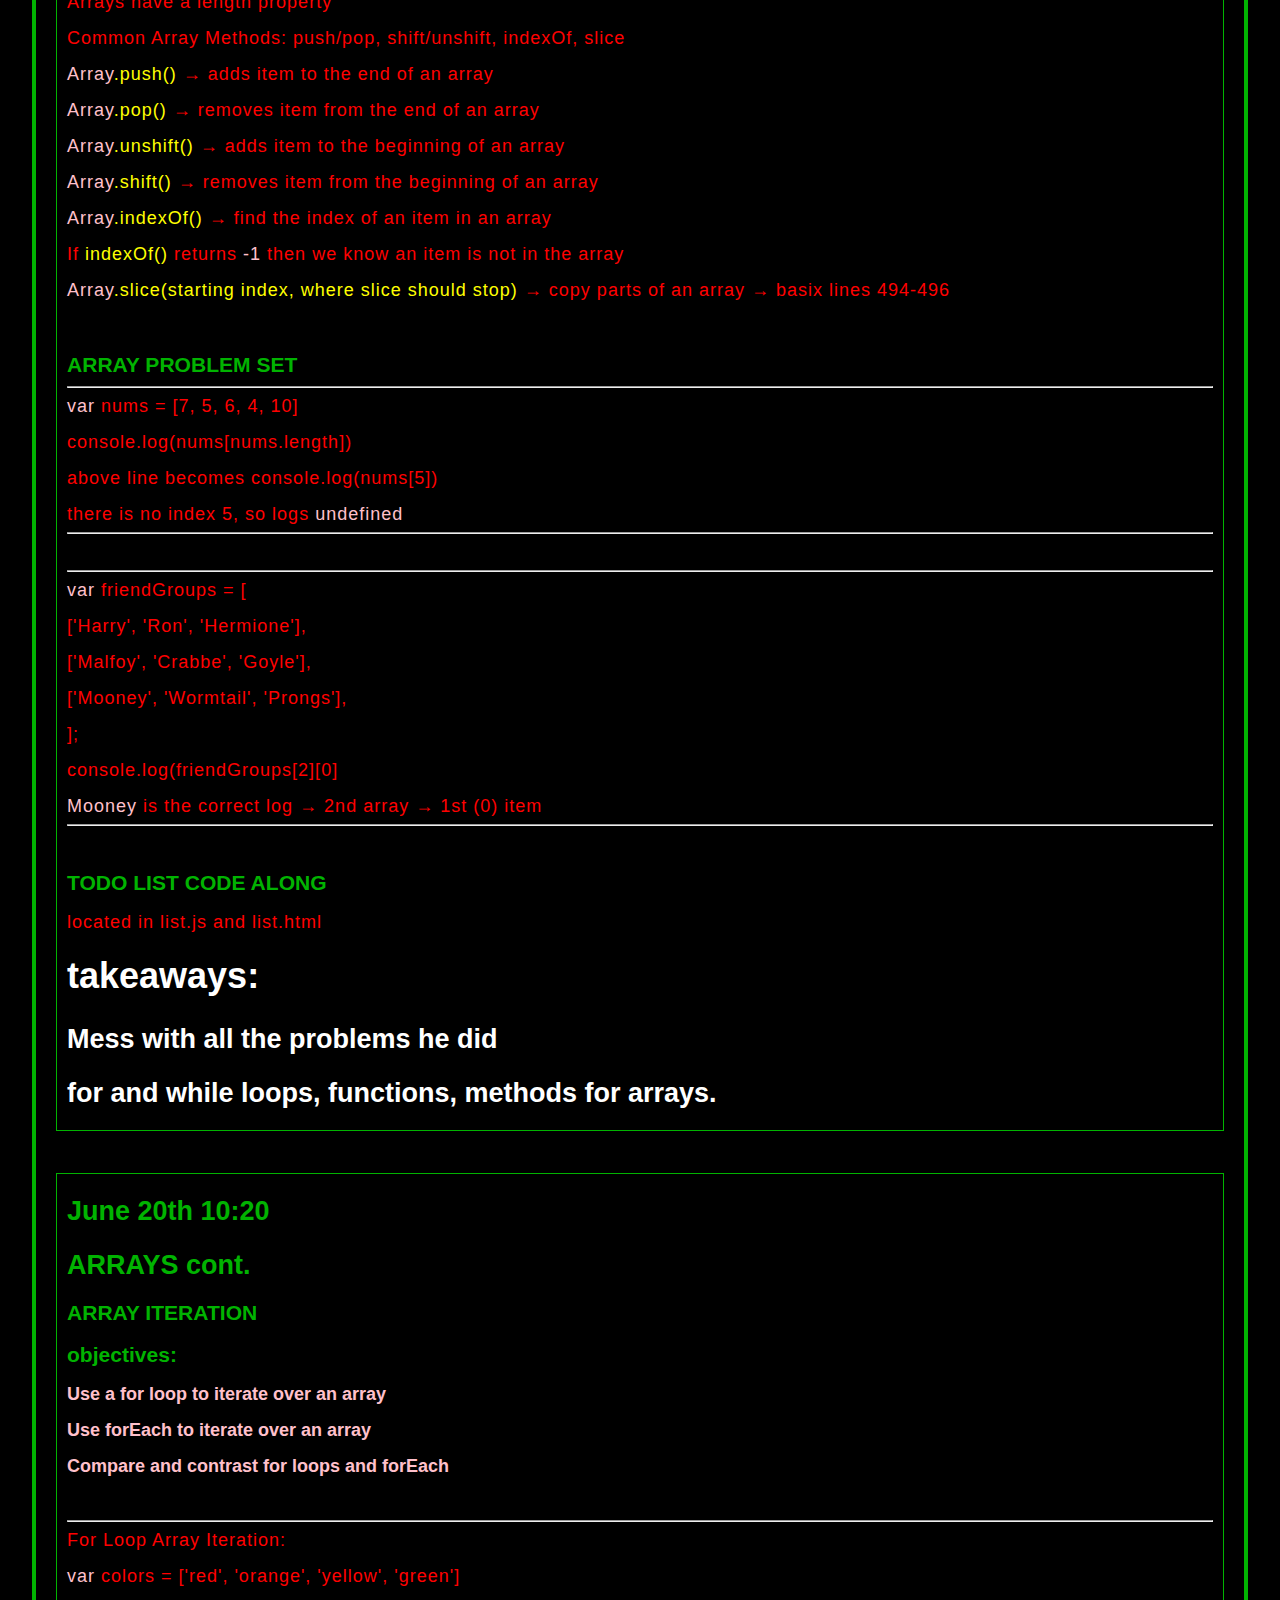
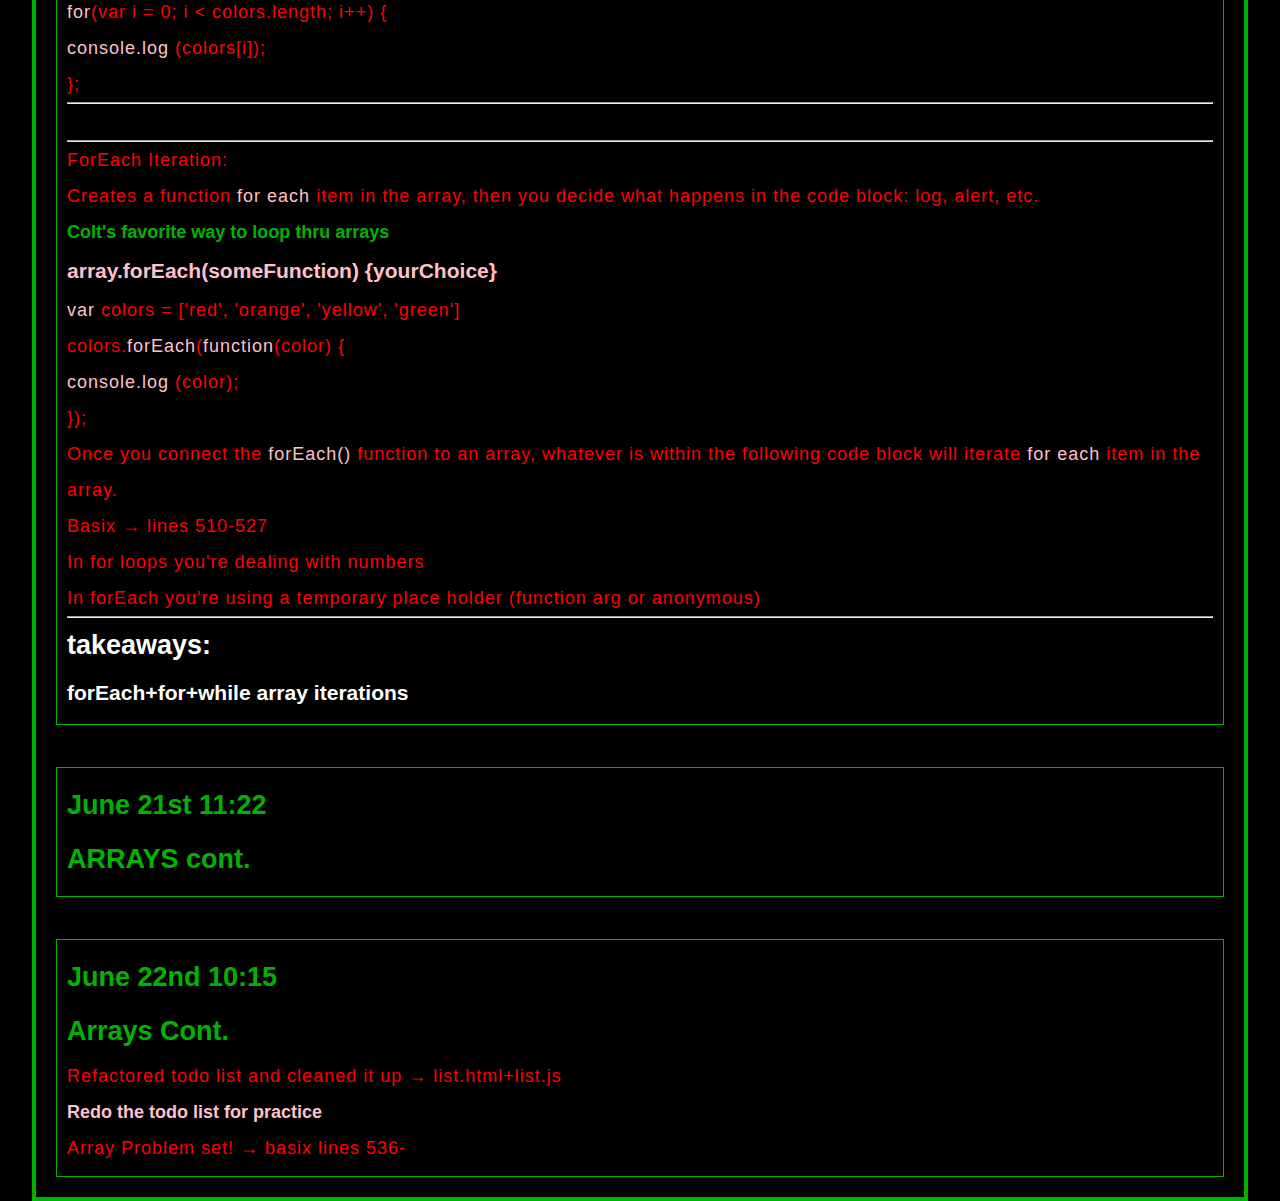
==== commit ca8edb60: "array iterations added, not going well but getting there" ====
--- a/index.html
+++ b/index.html
@@ -340,6 +340,24 @@
             <h3 class="white">forEach+for+while array iterations</h3>
         </div>
 
+        <br> <br>
+
+        <div class="june21">
+            <h2>June 21st 11:22</h2>
+            <h2>ARRAYS cont.</h2>
+            <p class="notes"></p>
+        </div>
+
+        <br> <br>
+
+        <div class="june22">
+            <h2>June 22nd 10:15</h2>
+            <h2>Arrays Cont.</h2>
+            <p class="notes">Refactored todo list and cleaned it up &rarr; list.html+list.js</p>
+            <p class="pink">Redo the todo list for practice</p>
+            <p class="notes">Array Problem set! &rarr; basix lines 536-</p>
+        </div>
+
     </div>
 
 <script src="basix.js"></script>
--- a/style.css
+++ b/style.css
@@ -88,4 +88,16 @@
     border: 1px solid rgb(1, 179, 1);
     padding: 10px;
     line-height: 2;
+}
+
+.june21 {
+    border: 1px solid rgb(1, 179, 1);
+    padding: 10px;
+    line-height: 2;
+}
+
+.june22 {
+    border: 1px solid rgb(1, 179, 1);
+    padding: 10px;
+    line-height: 2;
 }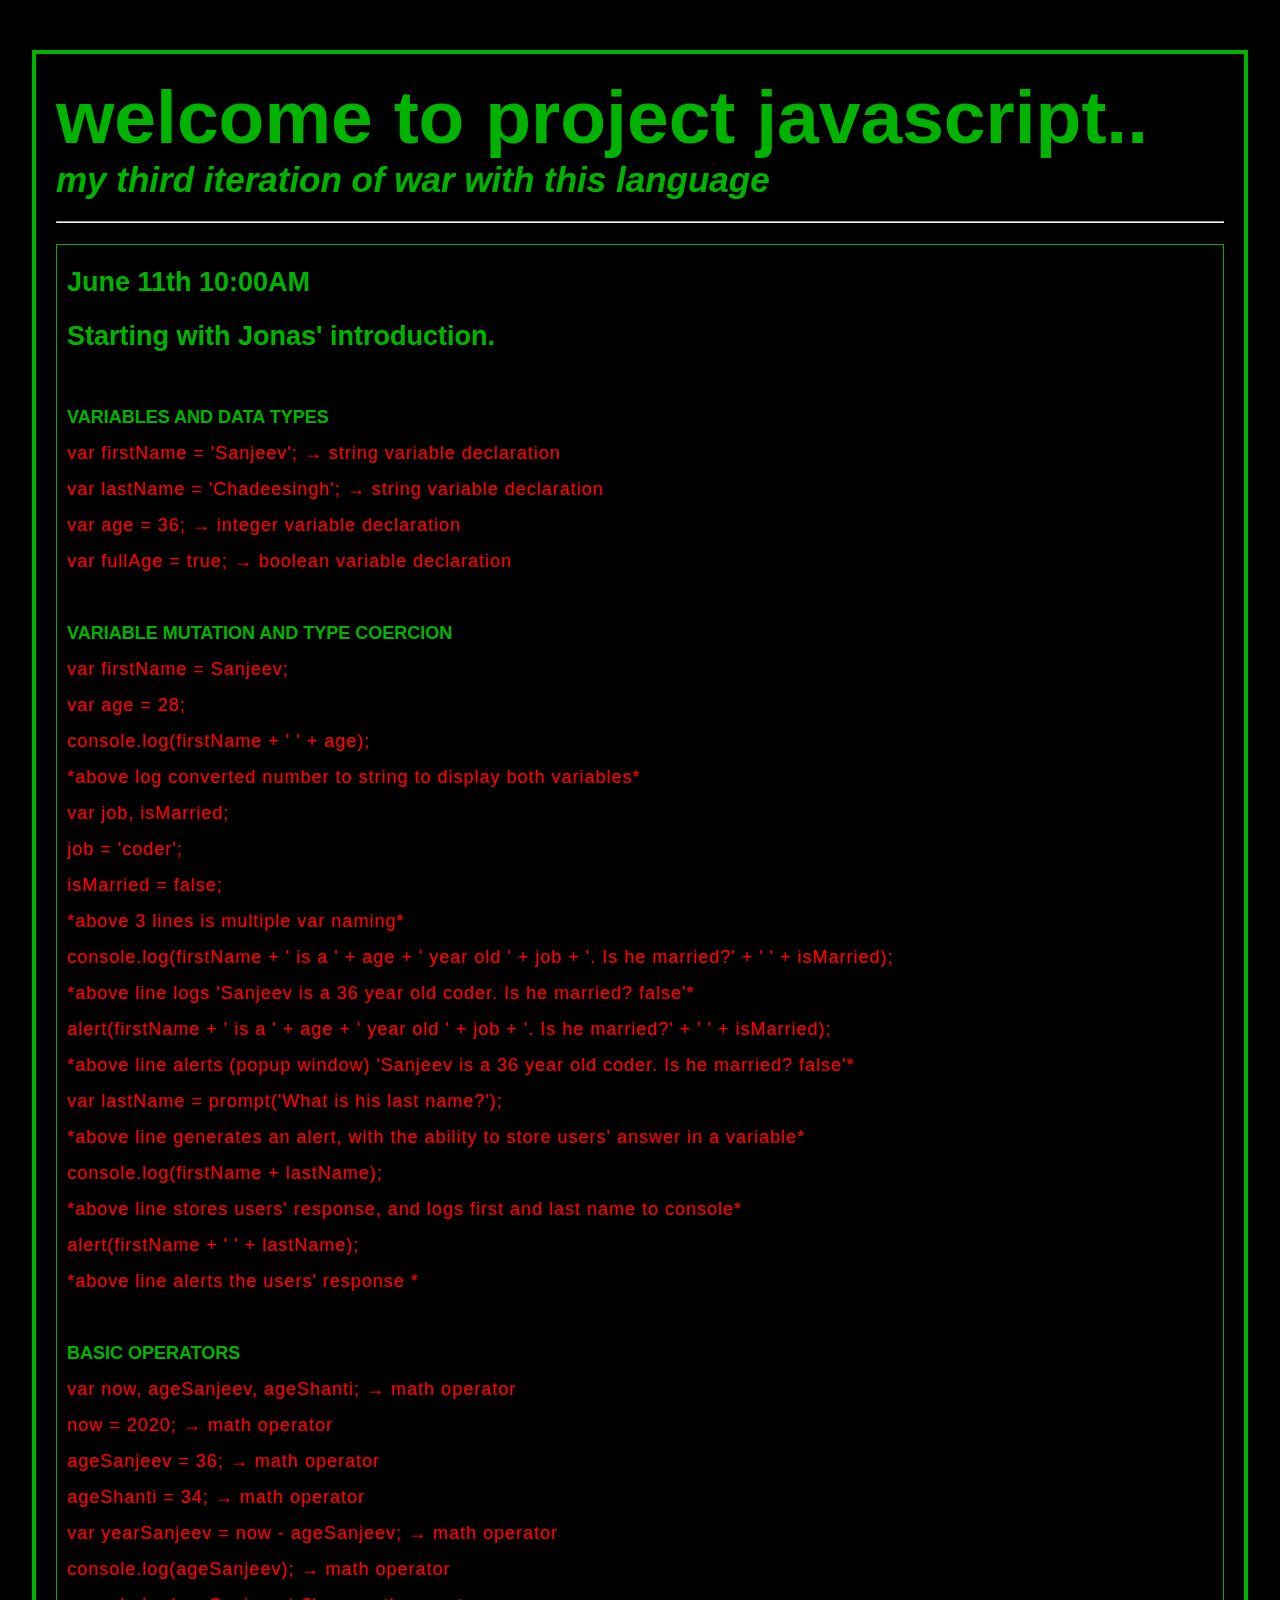
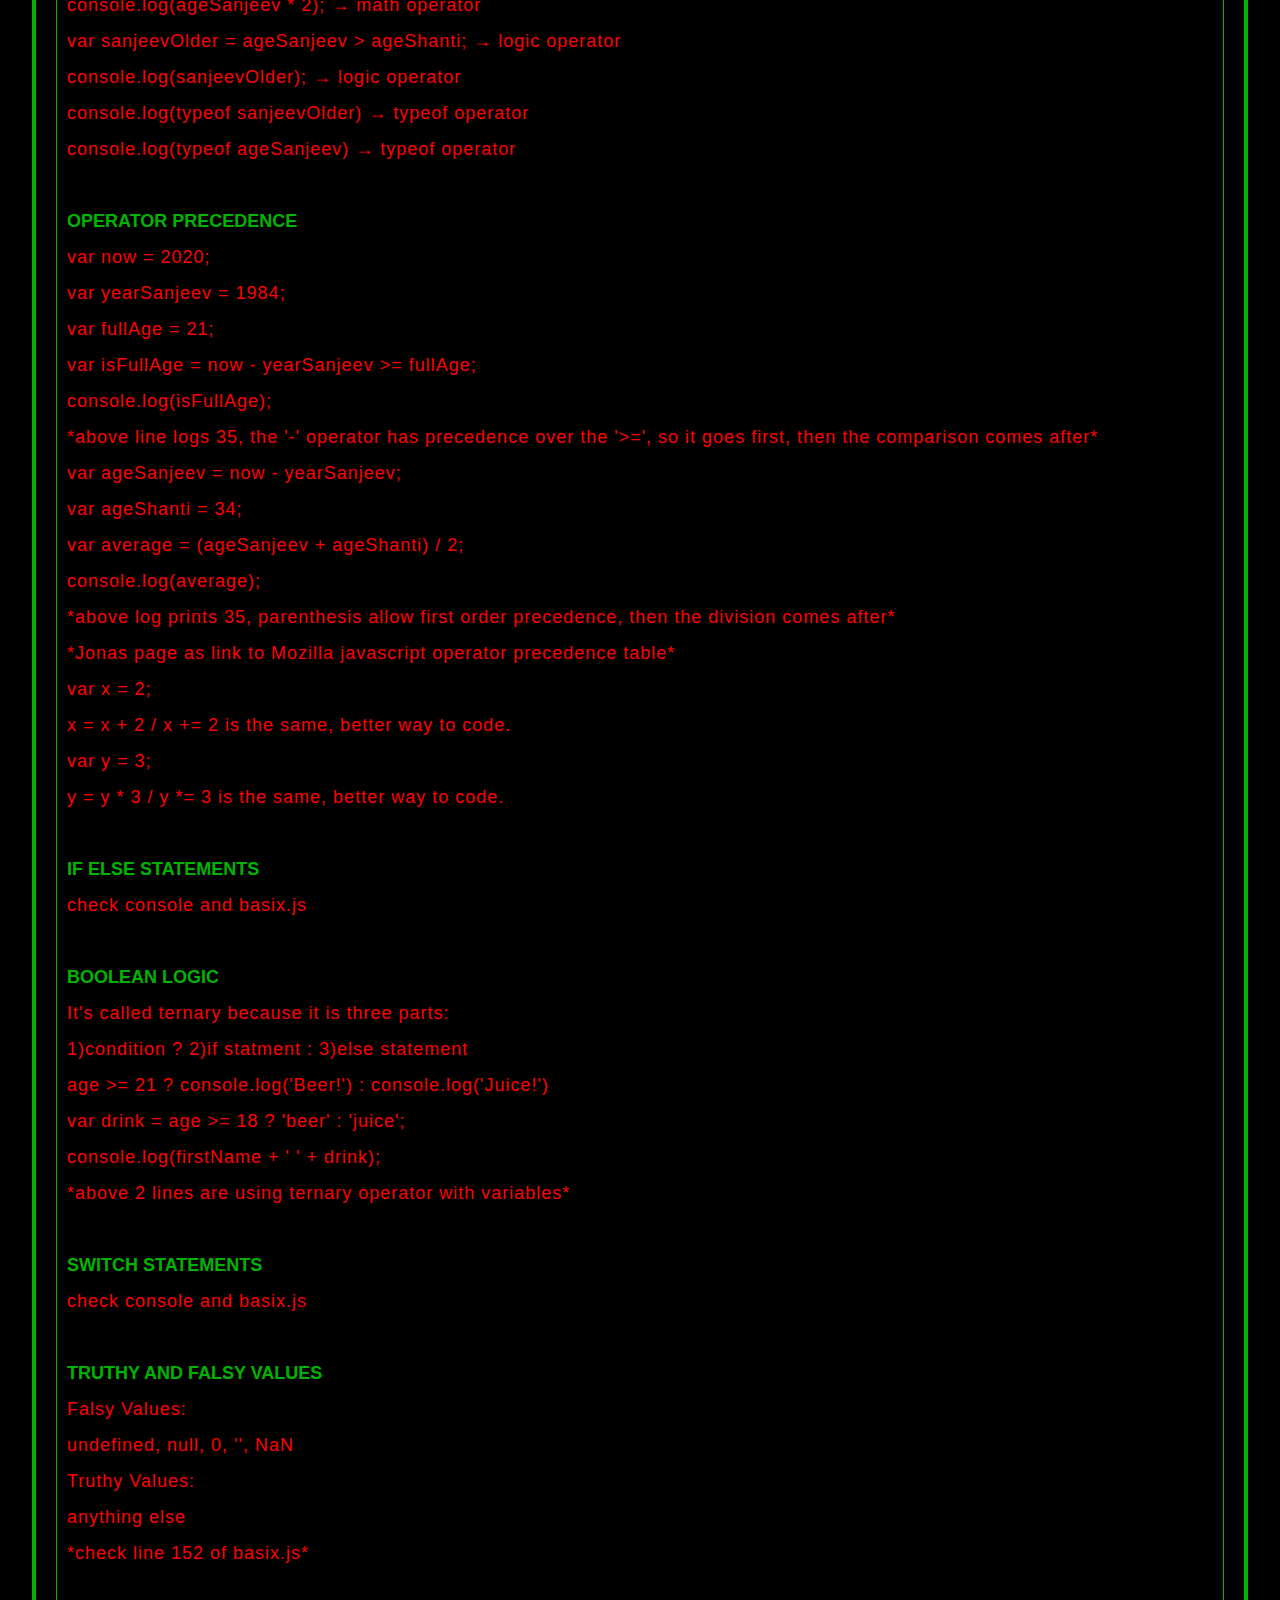
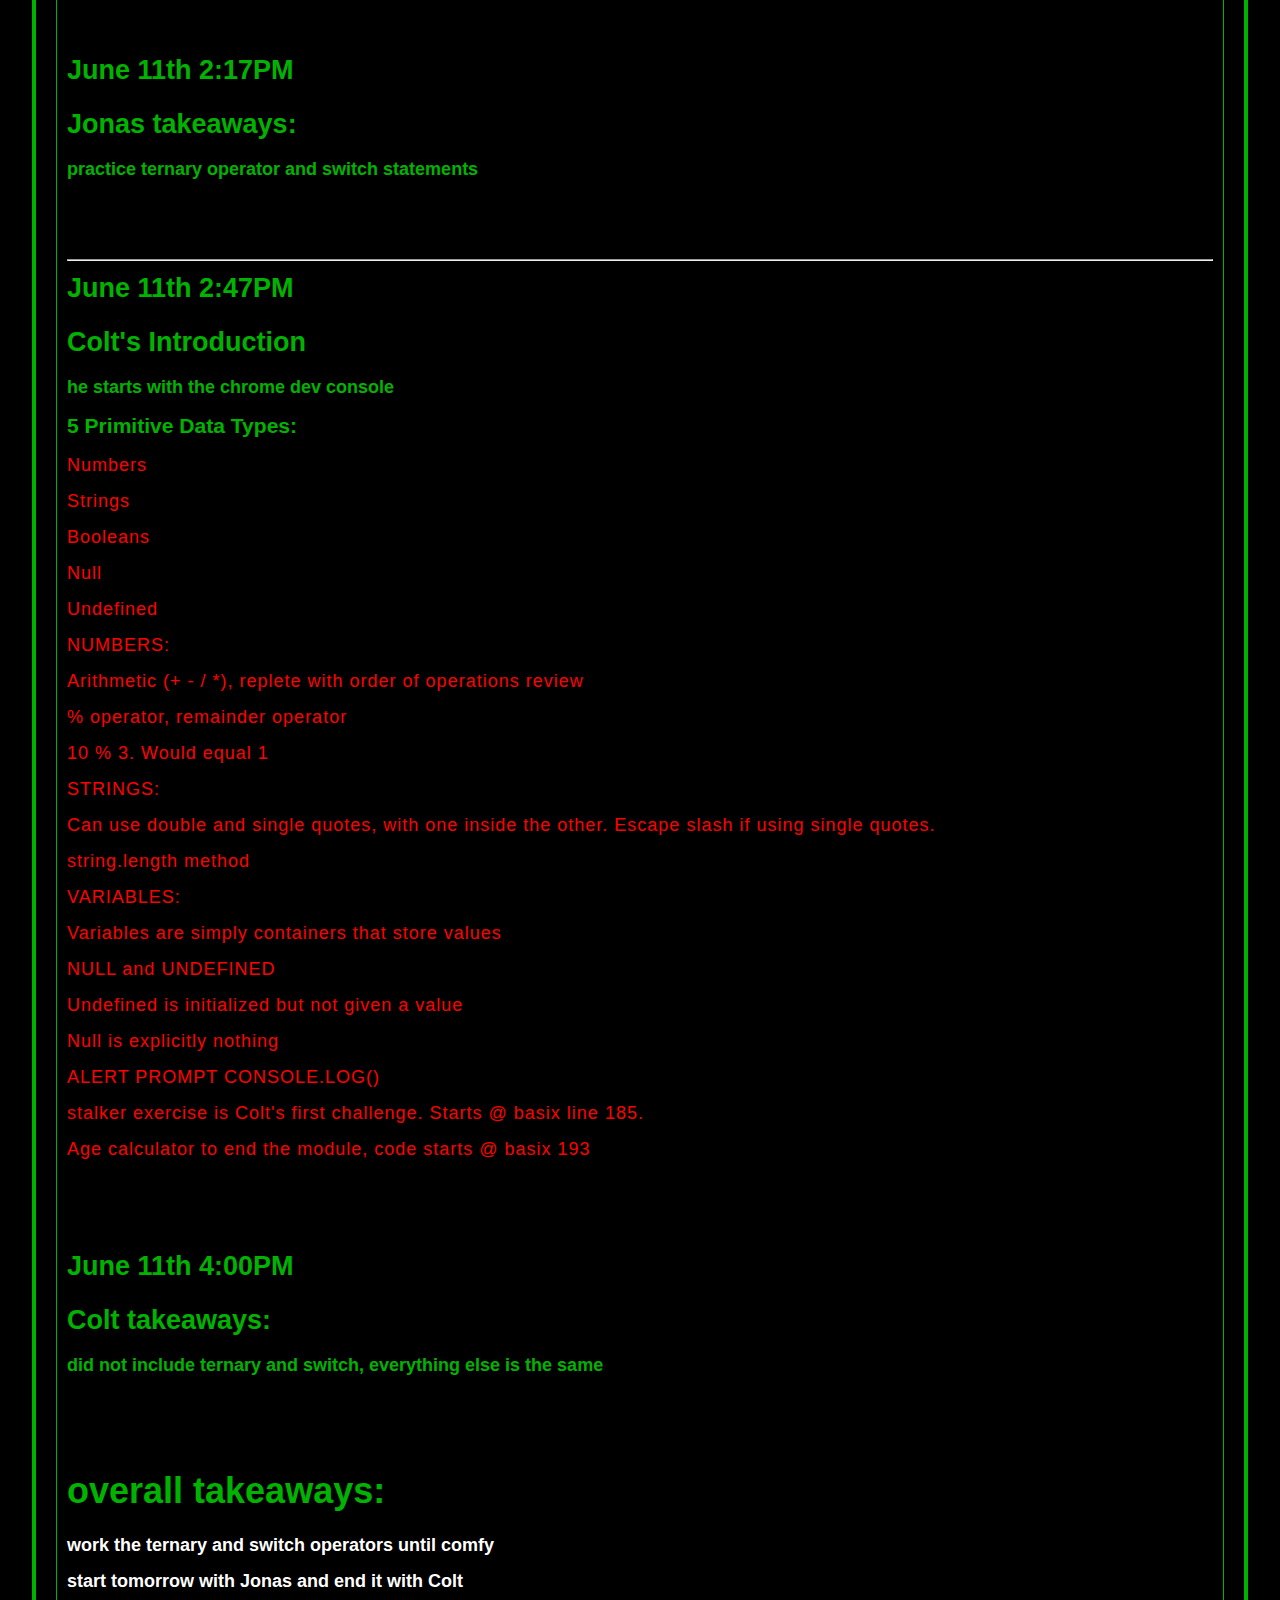
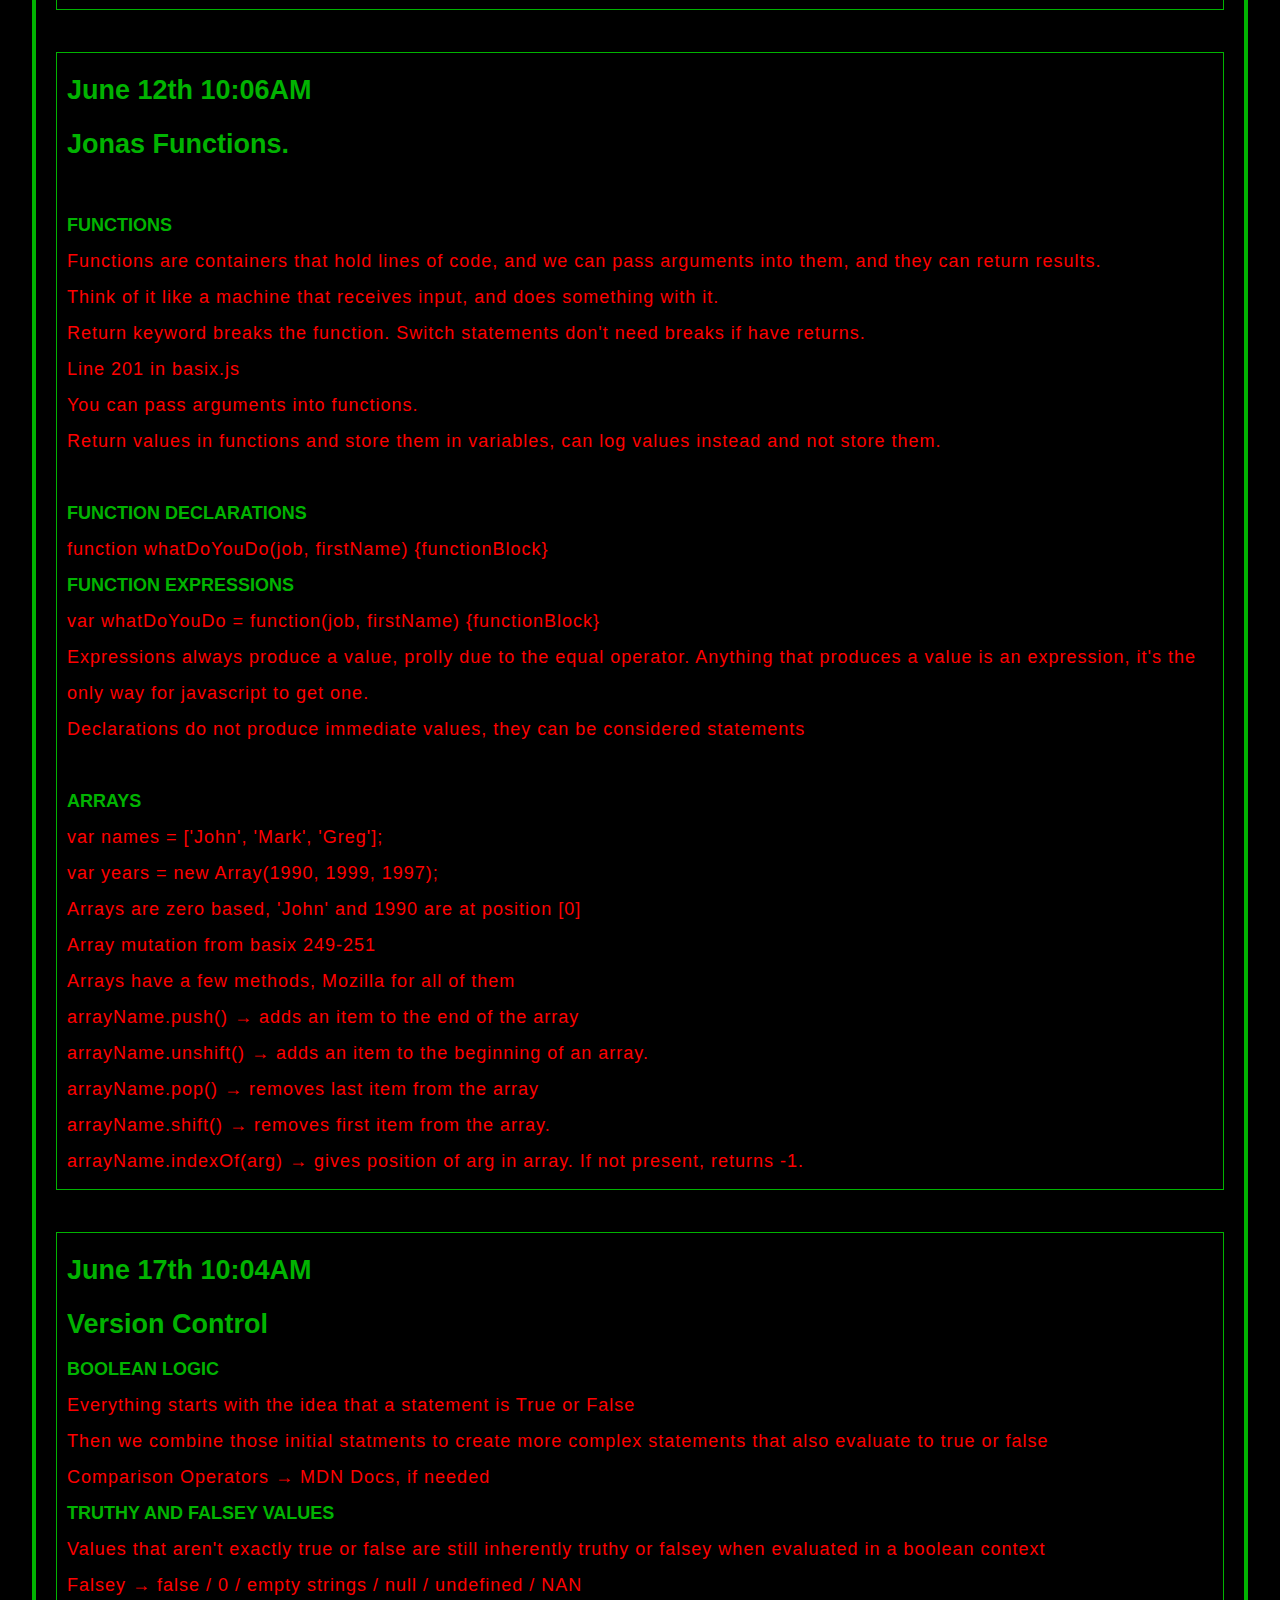
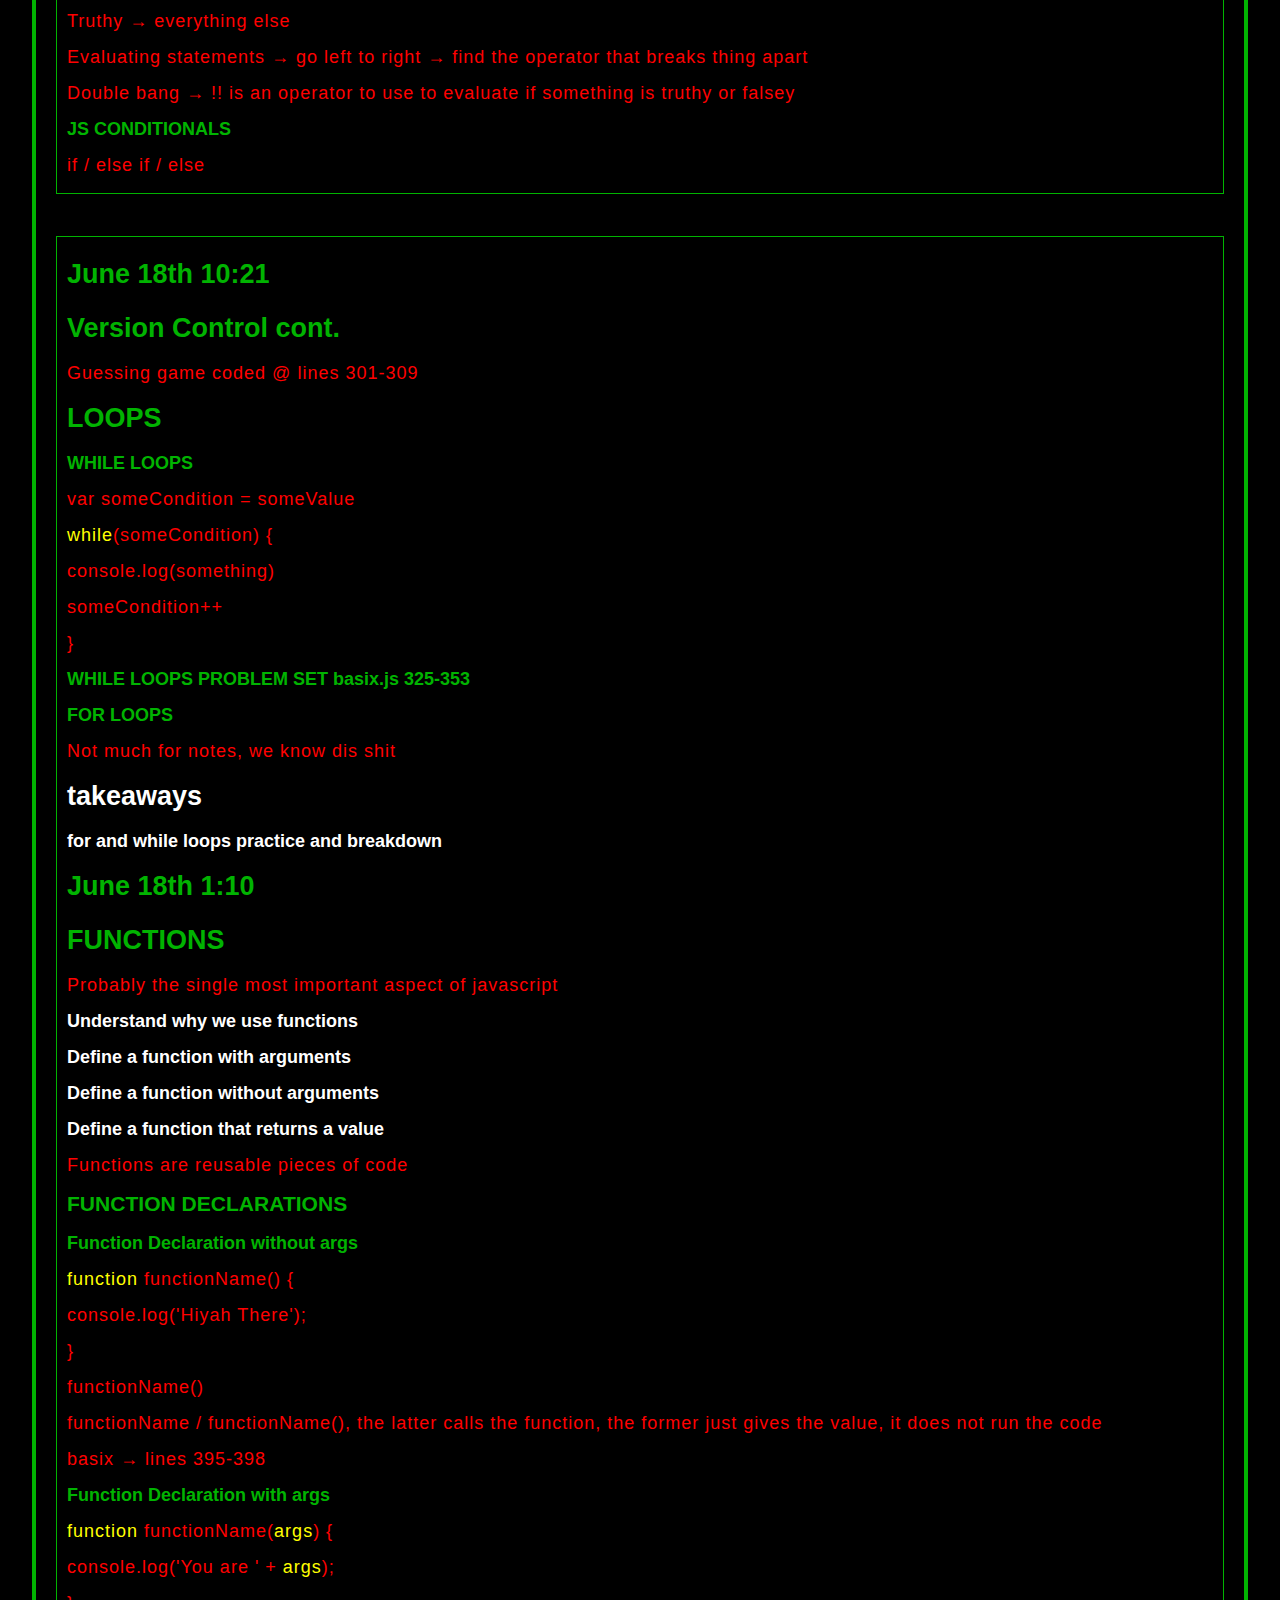
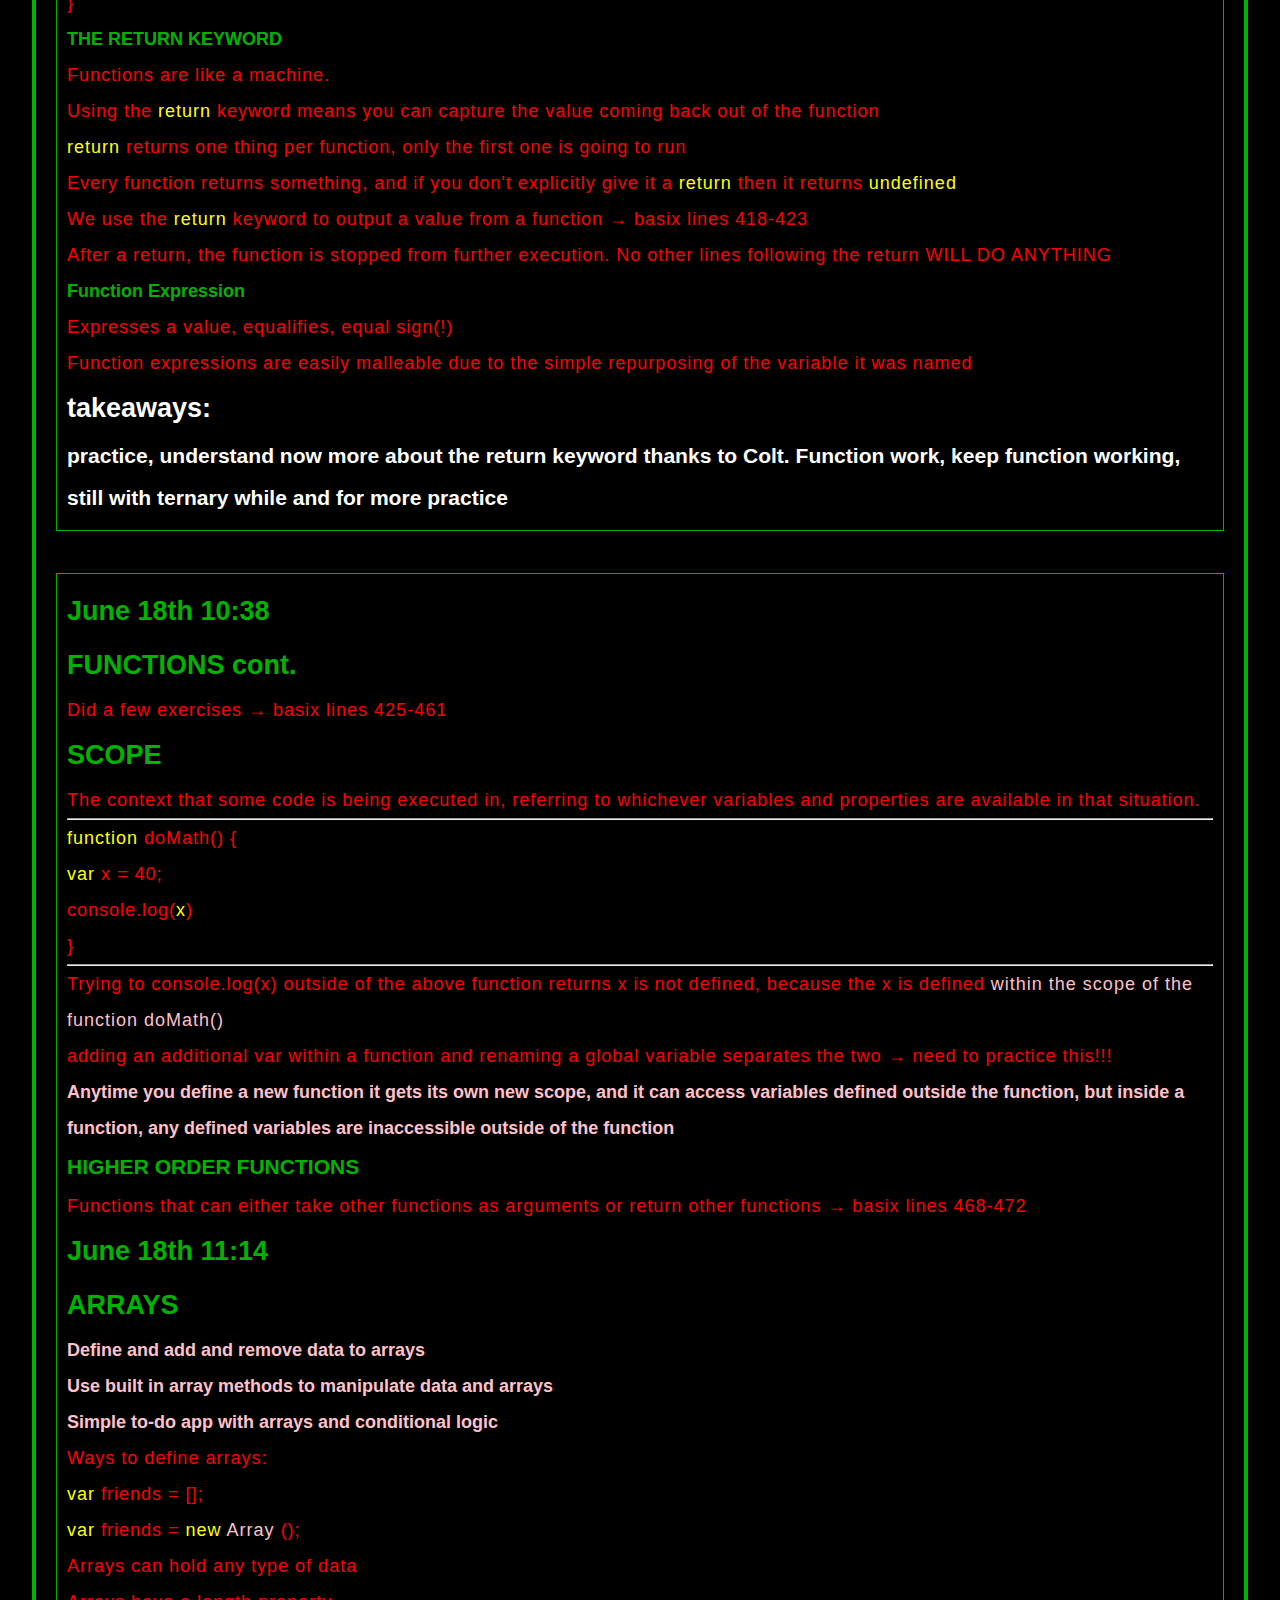
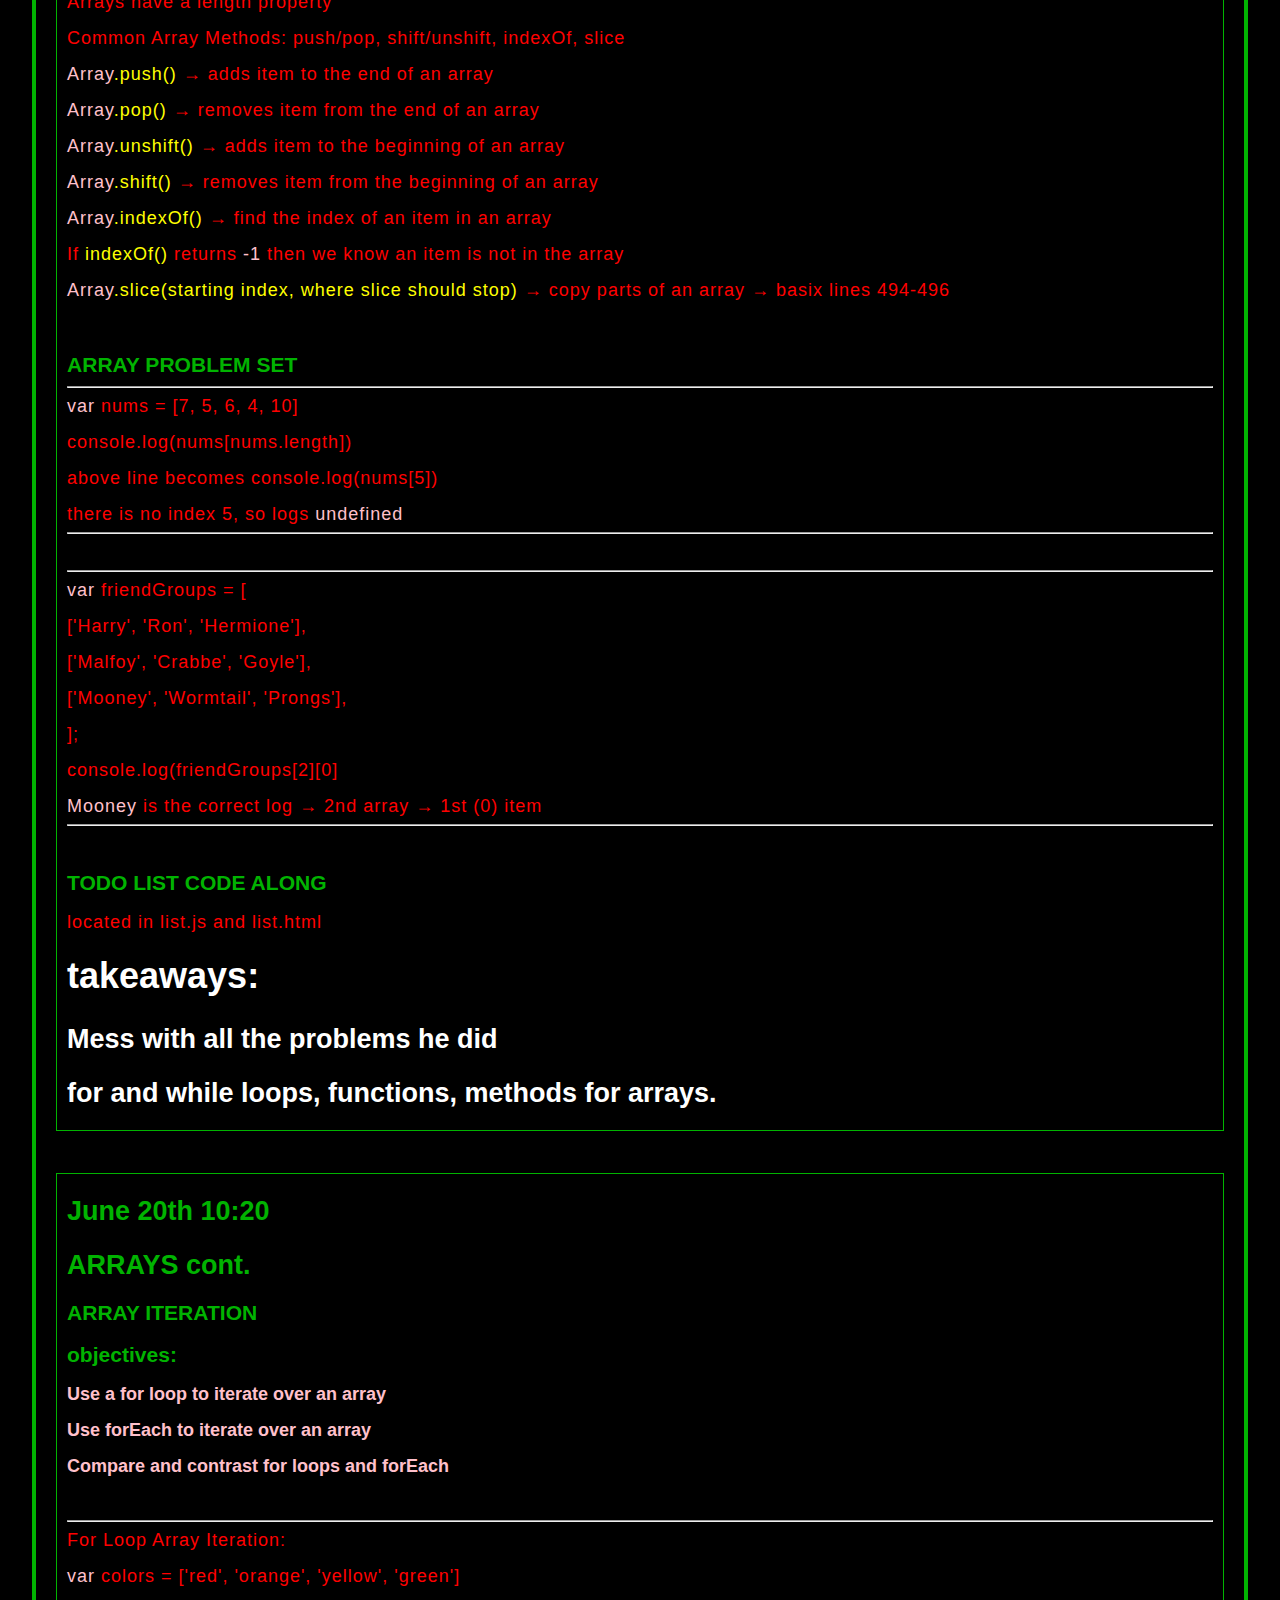
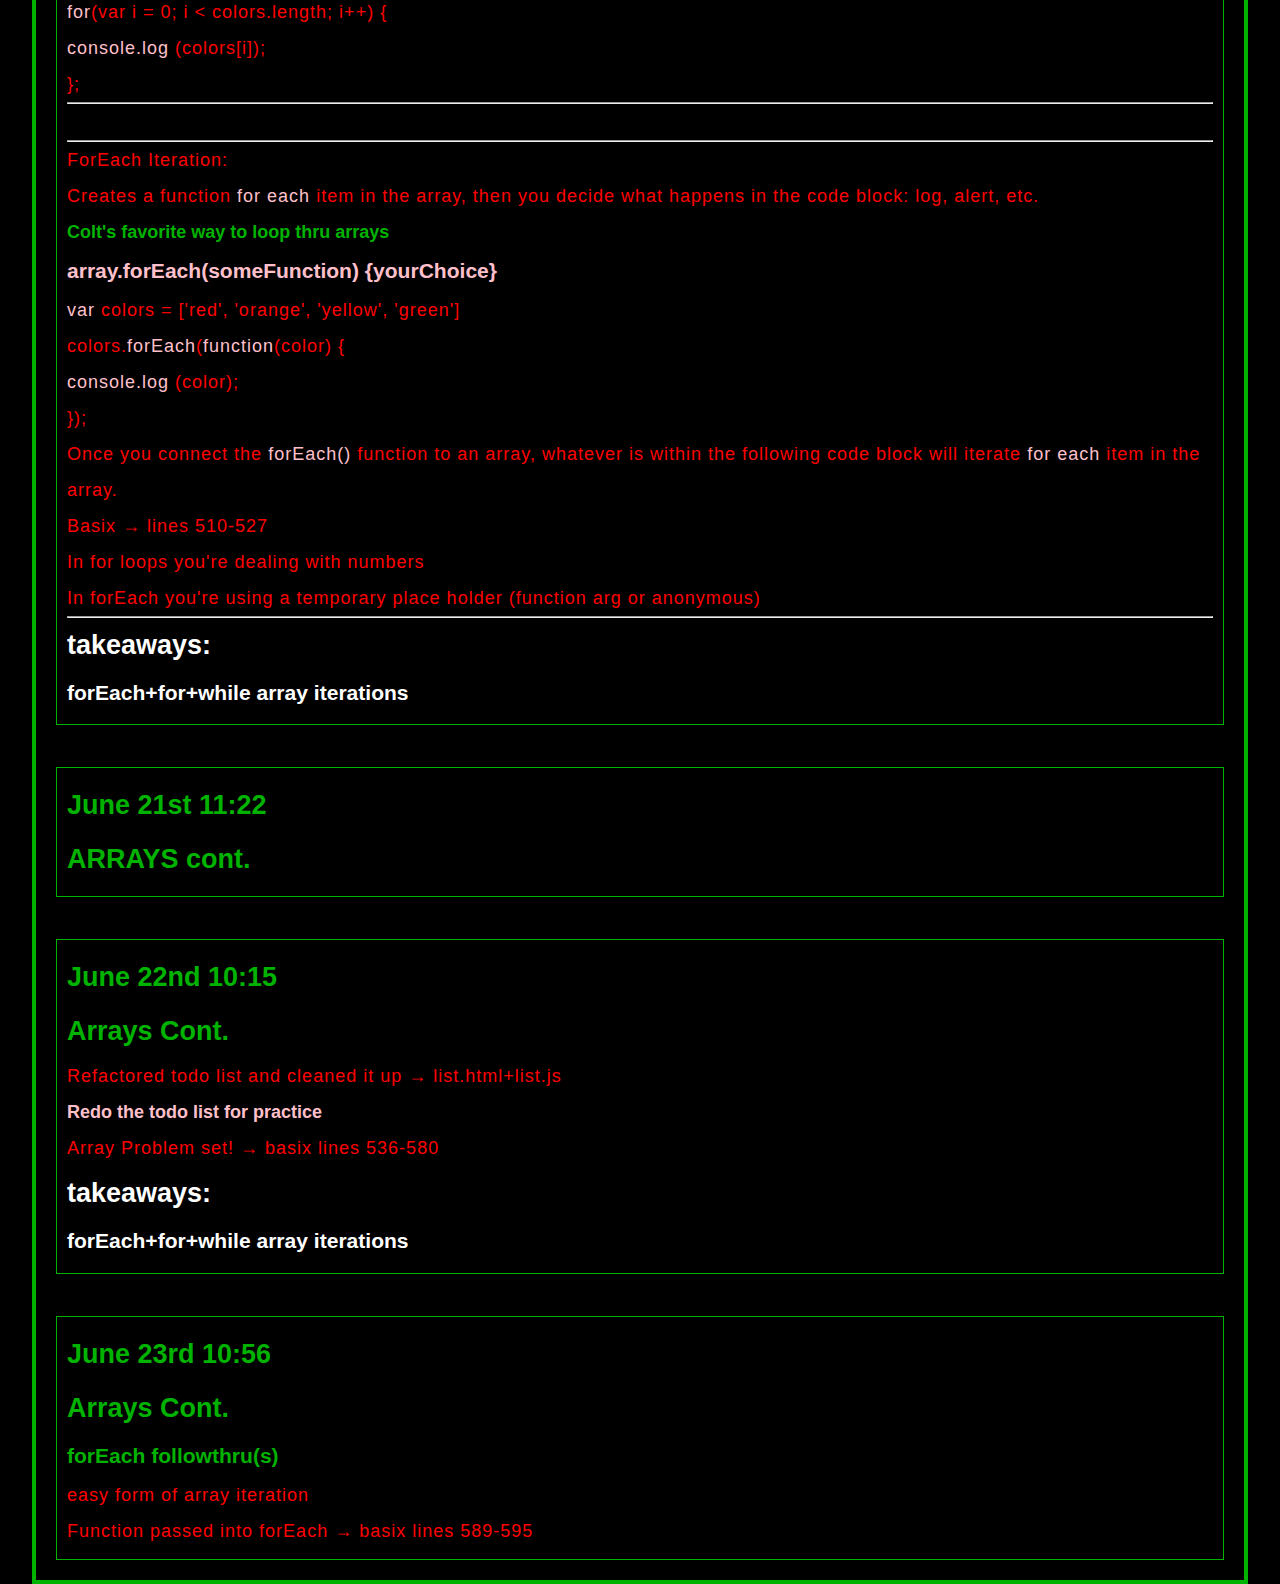
==== commit 33039558: "array iteration custom forEach" ====
--- a/index.html
+++ b/index.html
@@ -355,7 +355,19 @@
             <h2>Arrays Cont.</h2>
             <p class="notes">Refactored todo list and cleaned it up &rarr; list.html+list.js</p>
             <p class="pink">Redo the todo list for practice</p>
-            <p class="notes">Array Problem set! &rarr; basix lines 536-</p>
+            <p class="notes">Array Problem set! &rarr; basix lines 536-580</p>
+            <h2 class="white">takeaways:</h2>
+            <h3 class="white">forEach+for+while array iterations</h3>
+        </div>
+
+        <br> <br> 
+
+        <div class="june23">
+            <h2>June 23rd 10:56</h2>
+            <h2>Arrays Cont.</h2>
+            <h3>forEach followthru(s)</h3>
+            <p class="notes">easy form of array iteration</p>
+            <p class="notes">Function passed into forEach &rarr; basix lines 589-595</p>
         </div>
 
     </div>
--- a/style.css
+++ b/style.css
@@ -100,4 +100,10 @@
     border: 1px solid rgb(1, 179, 1);
     padding: 10px;
     line-height: 2;
+}
+
+.june23 {
+    border: 1px solid rgb(1, 179, 1);
+    padding: 10px;
+    line-height: 2;
 }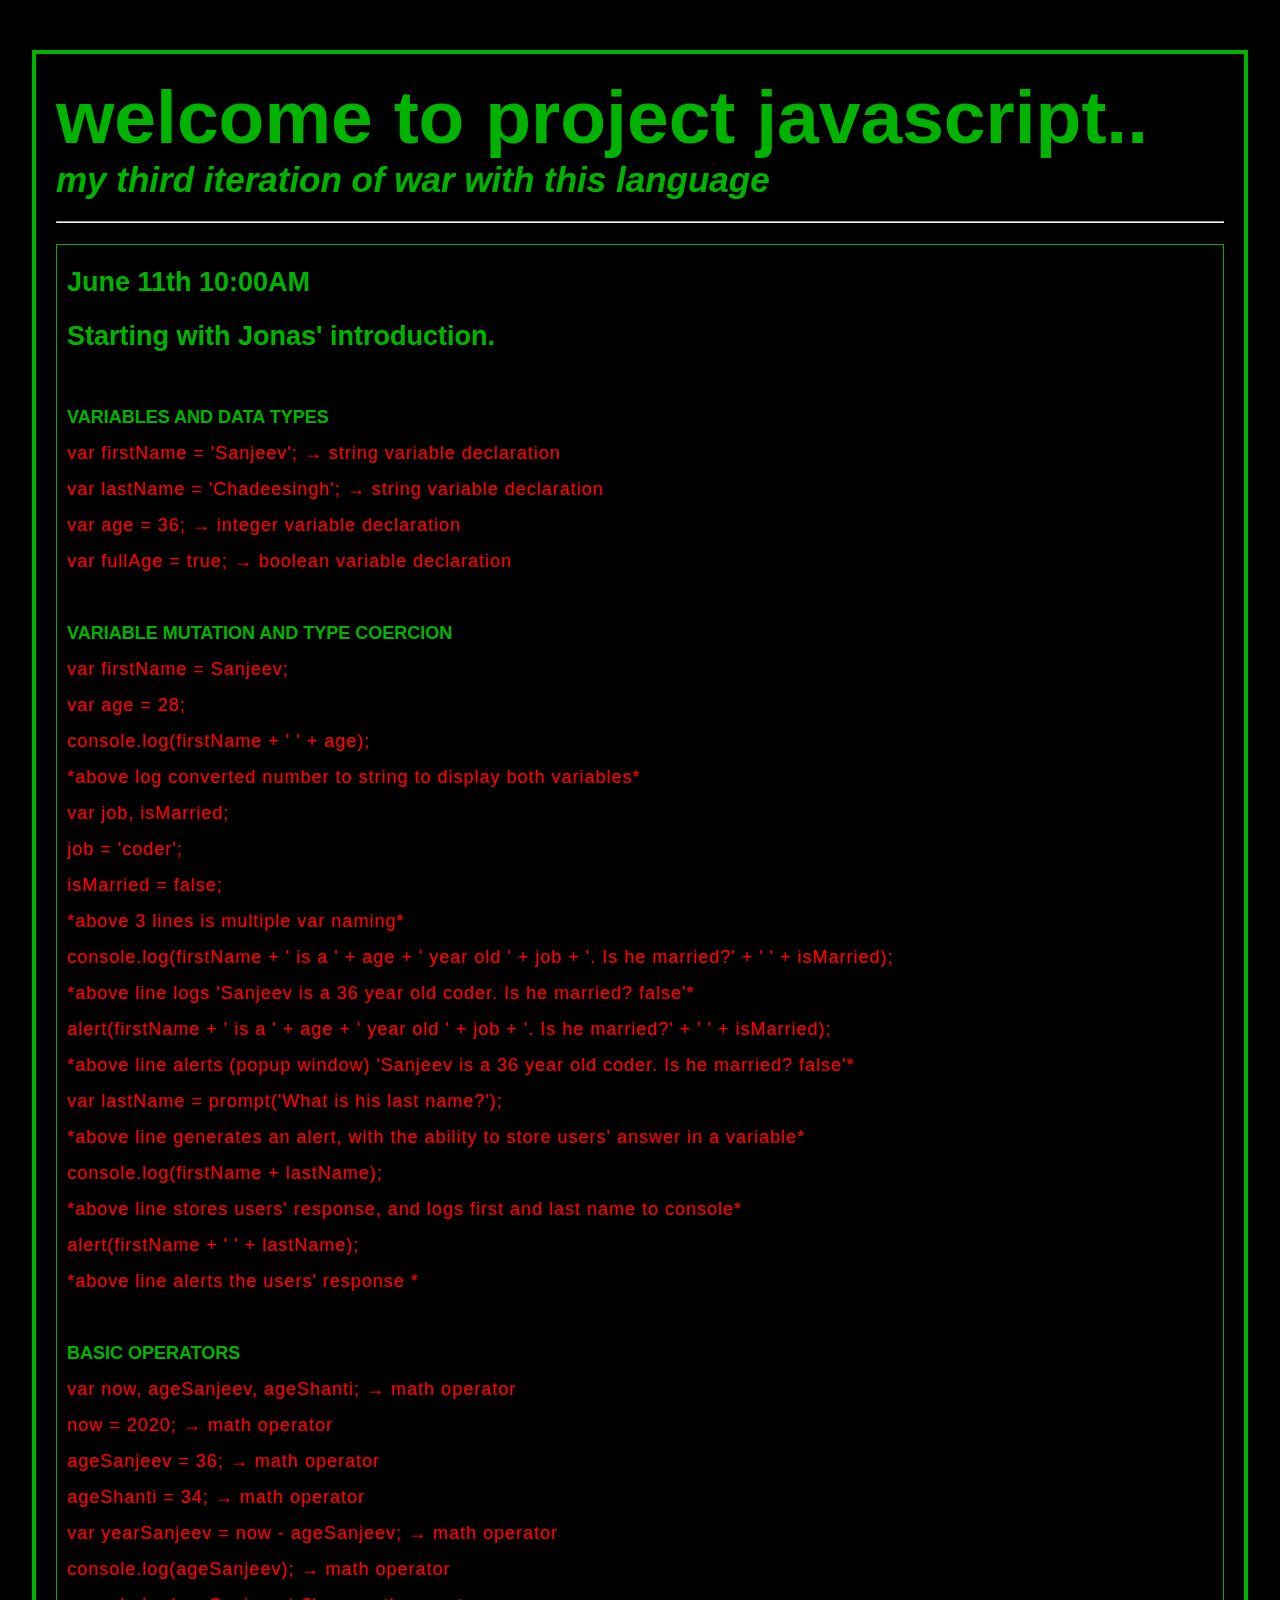
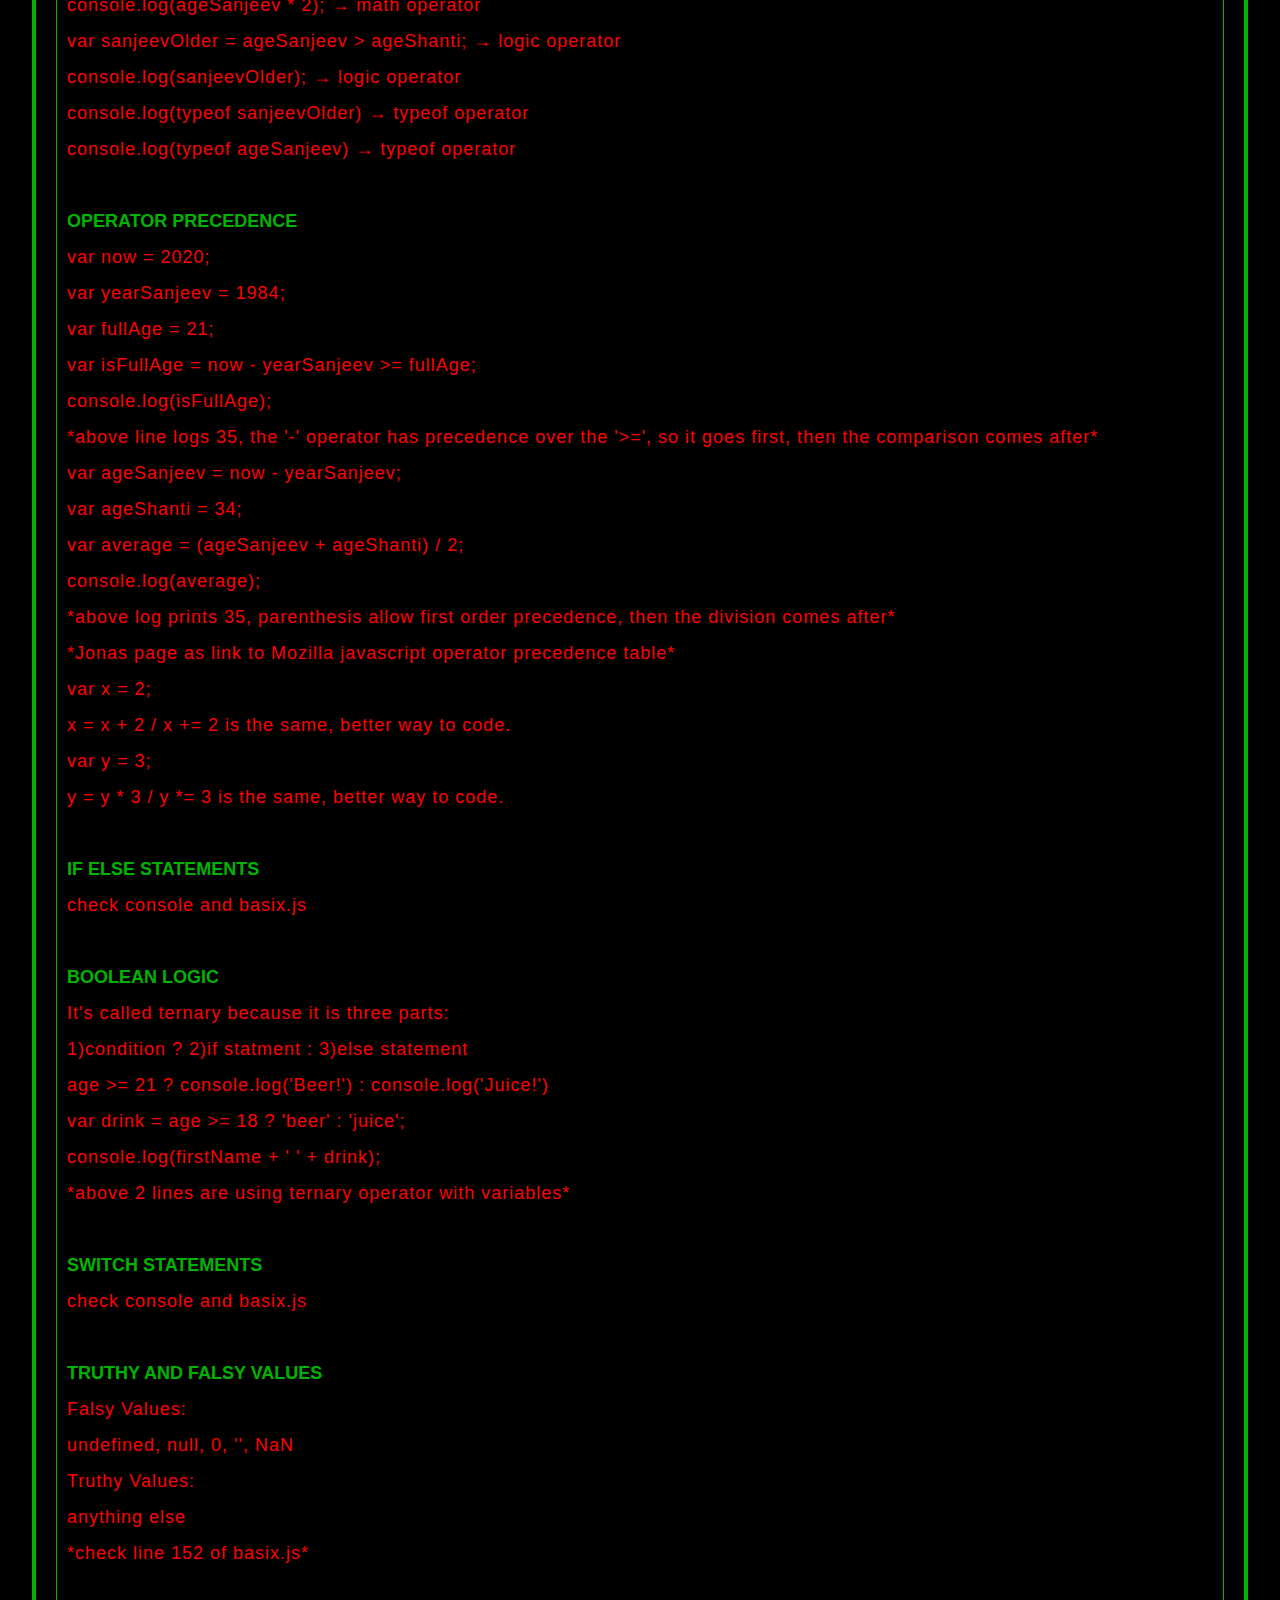
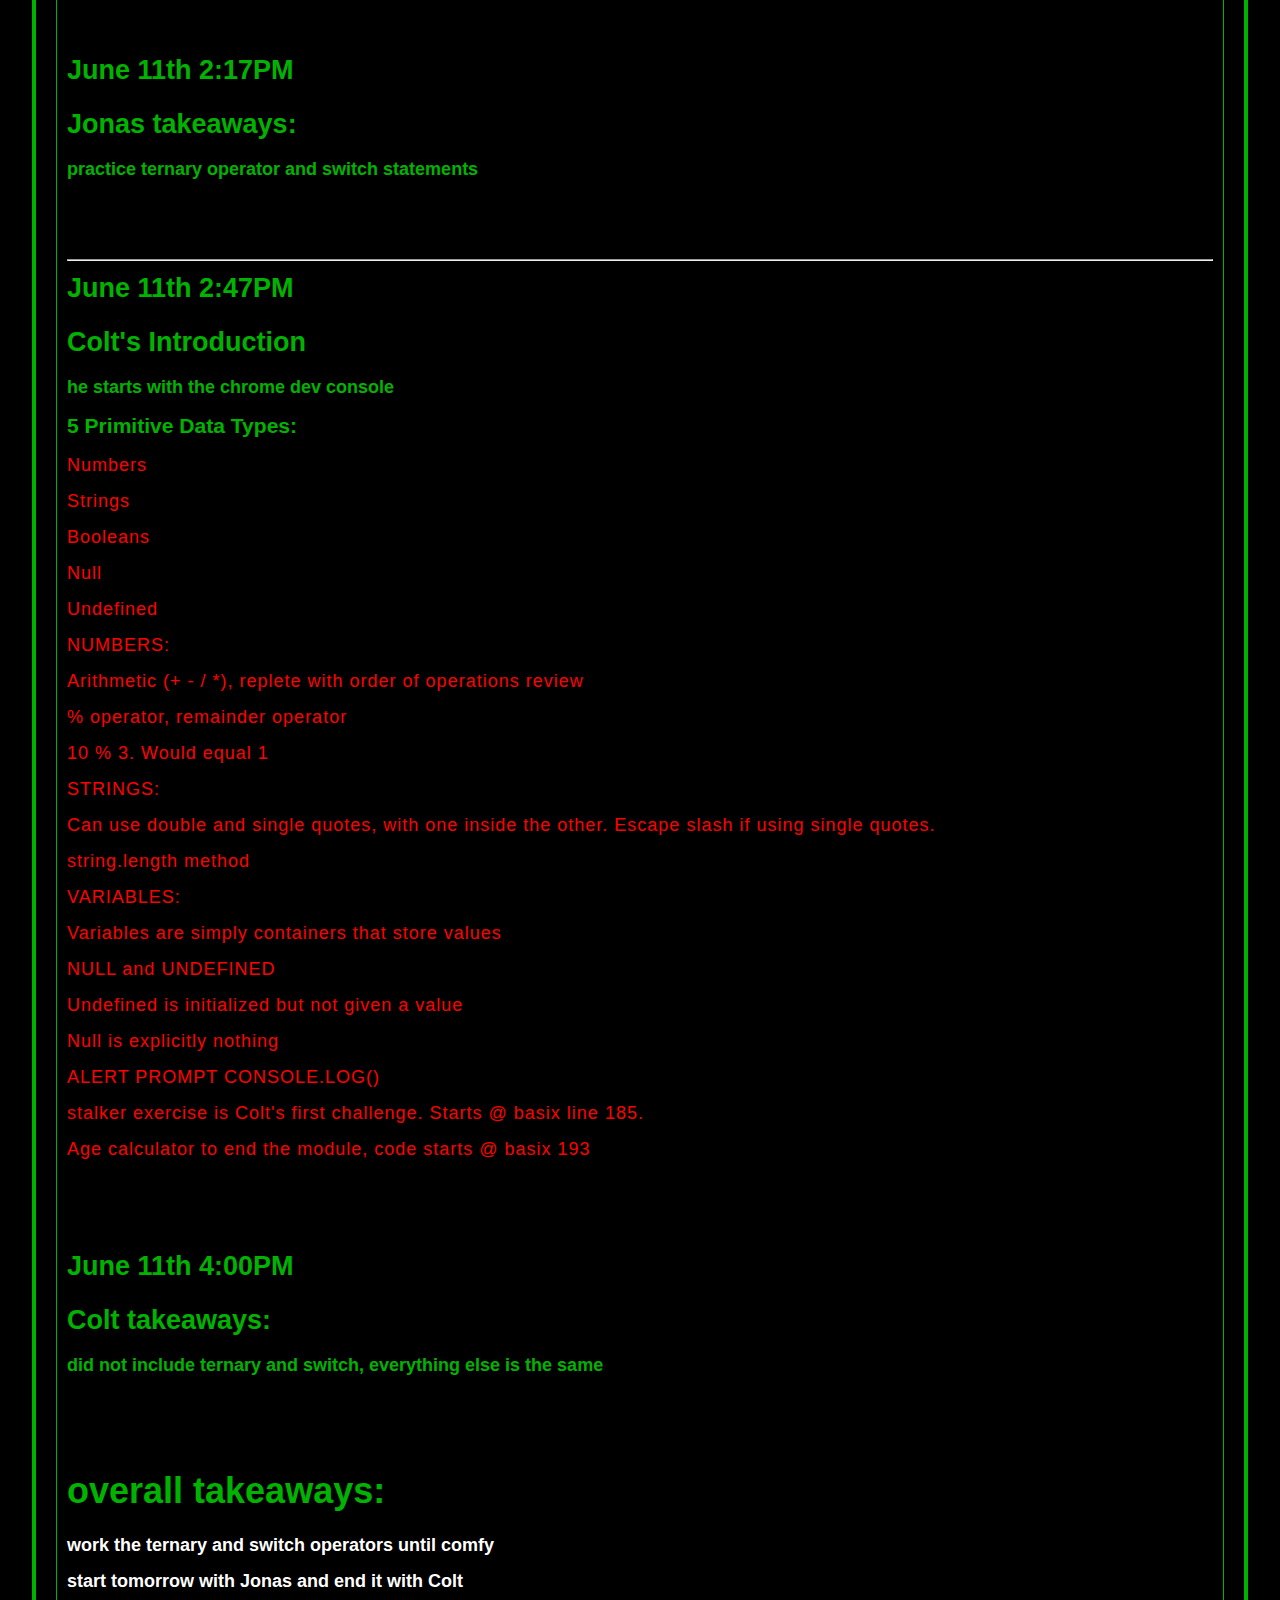
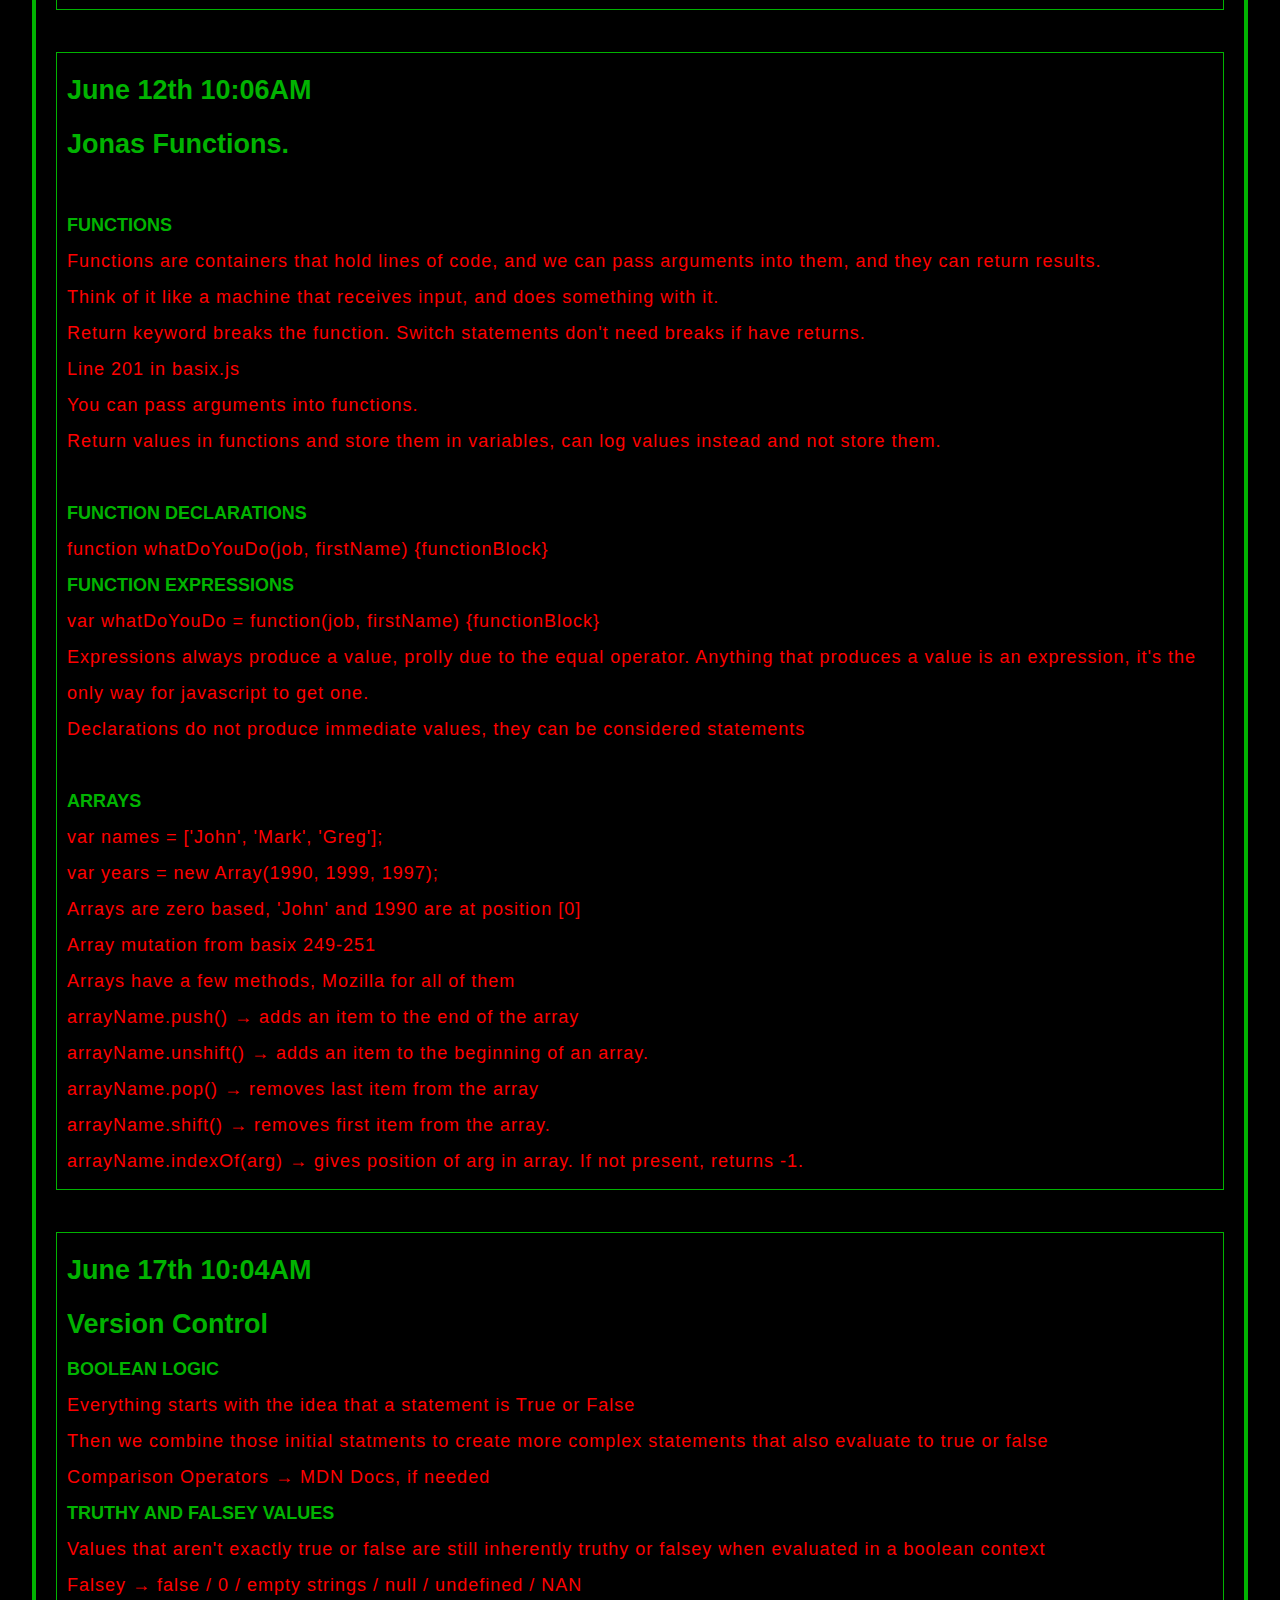
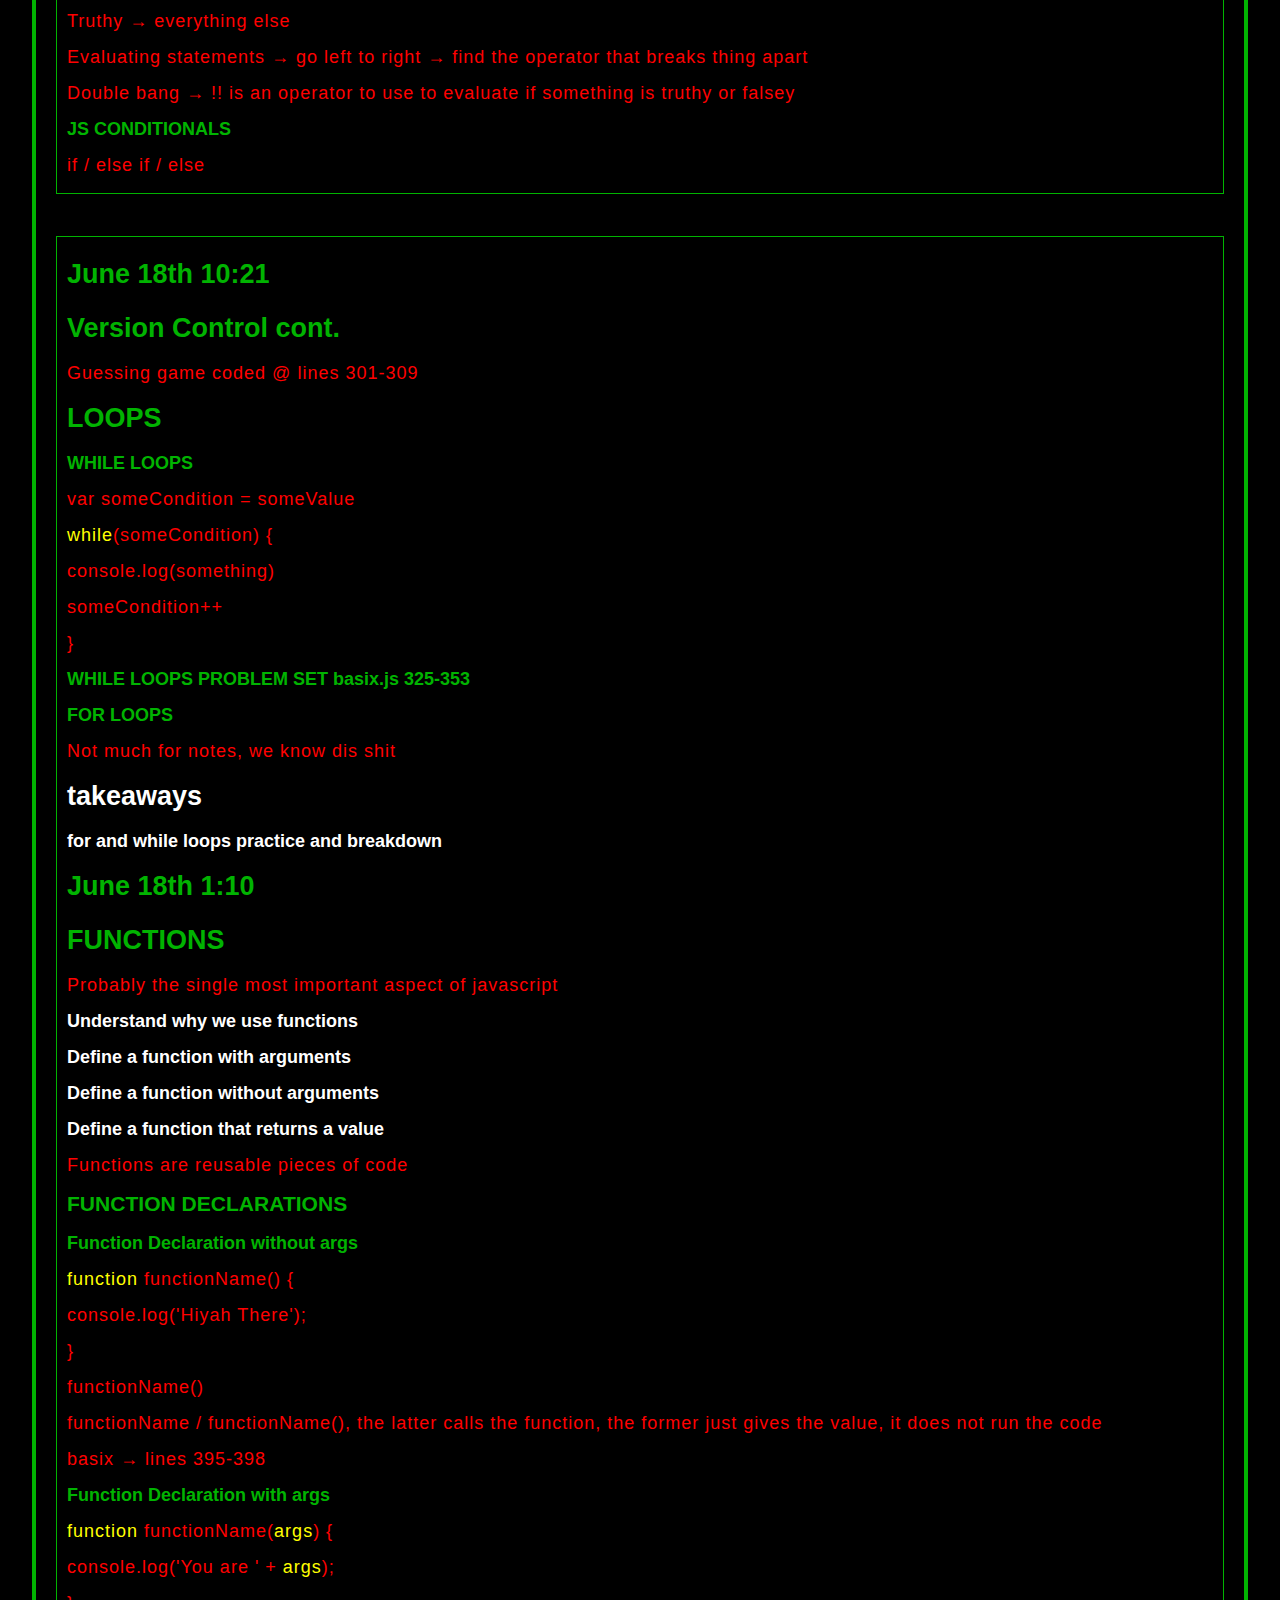
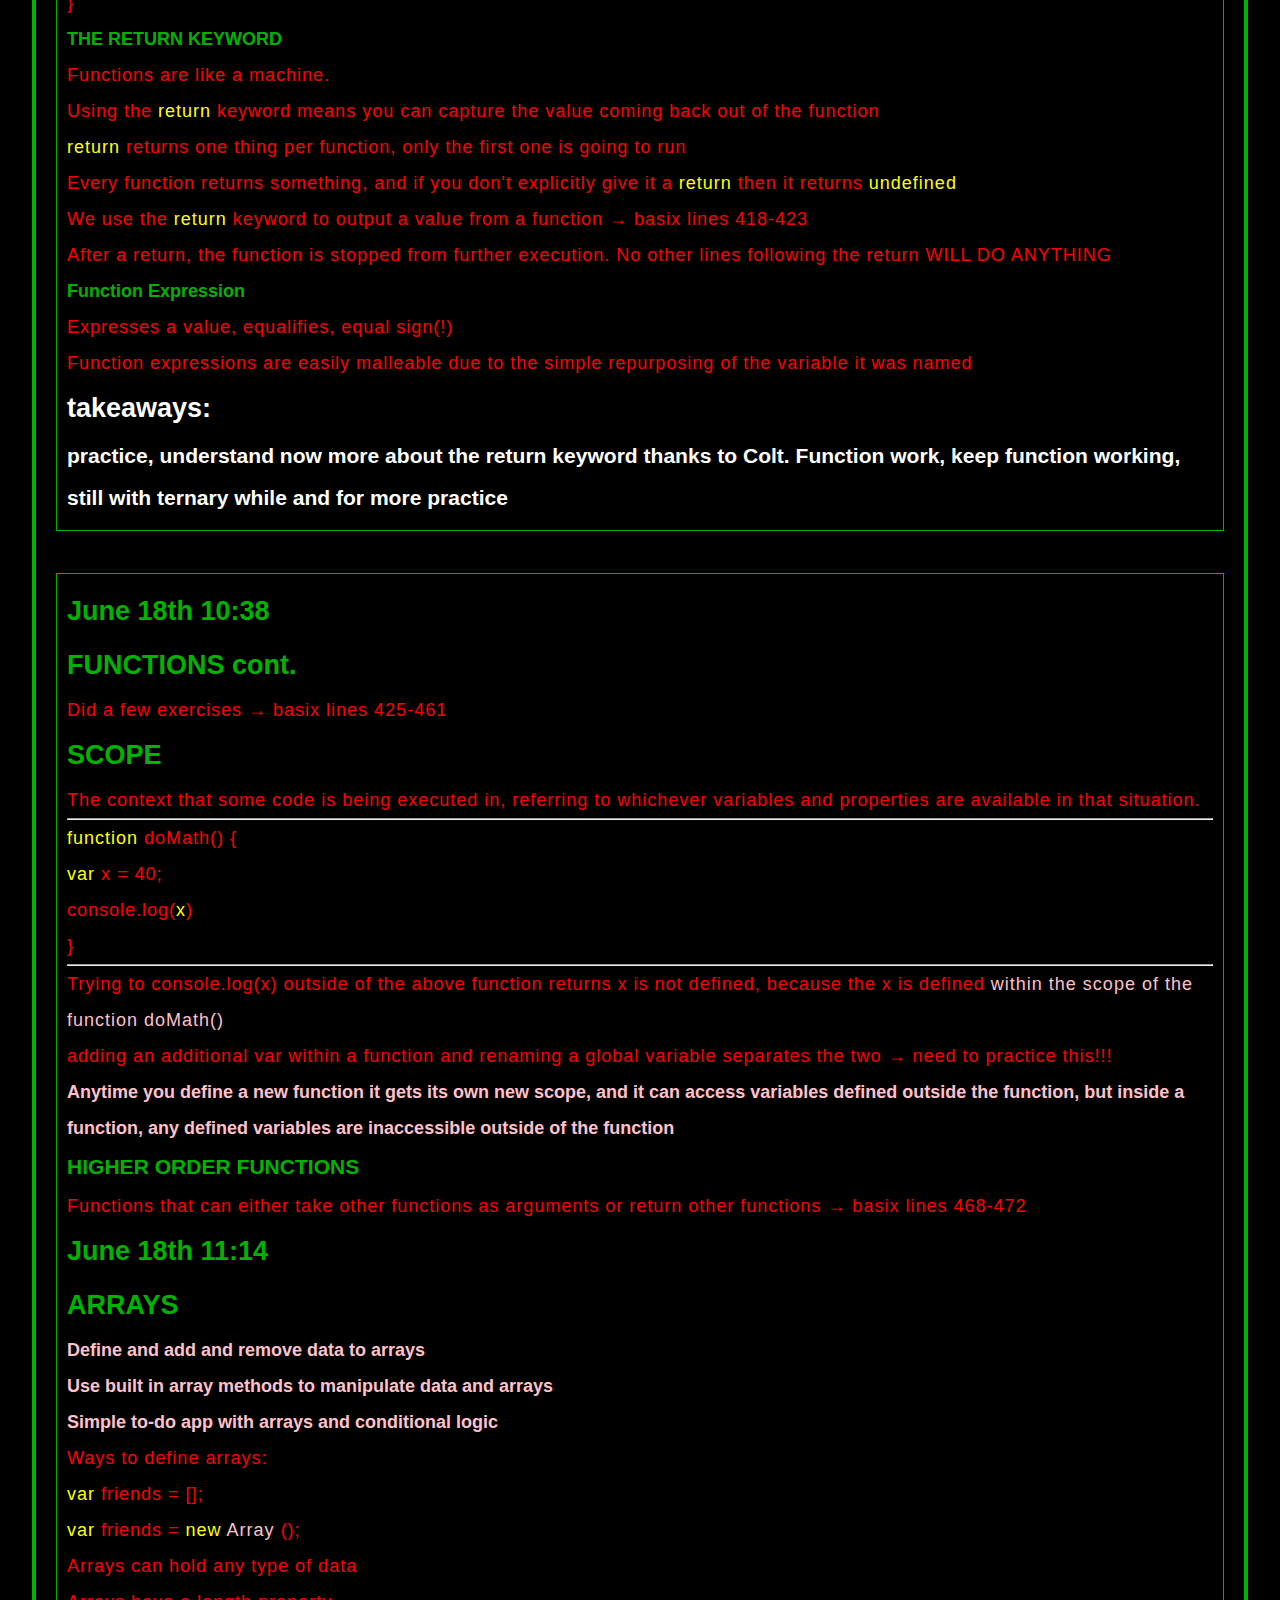
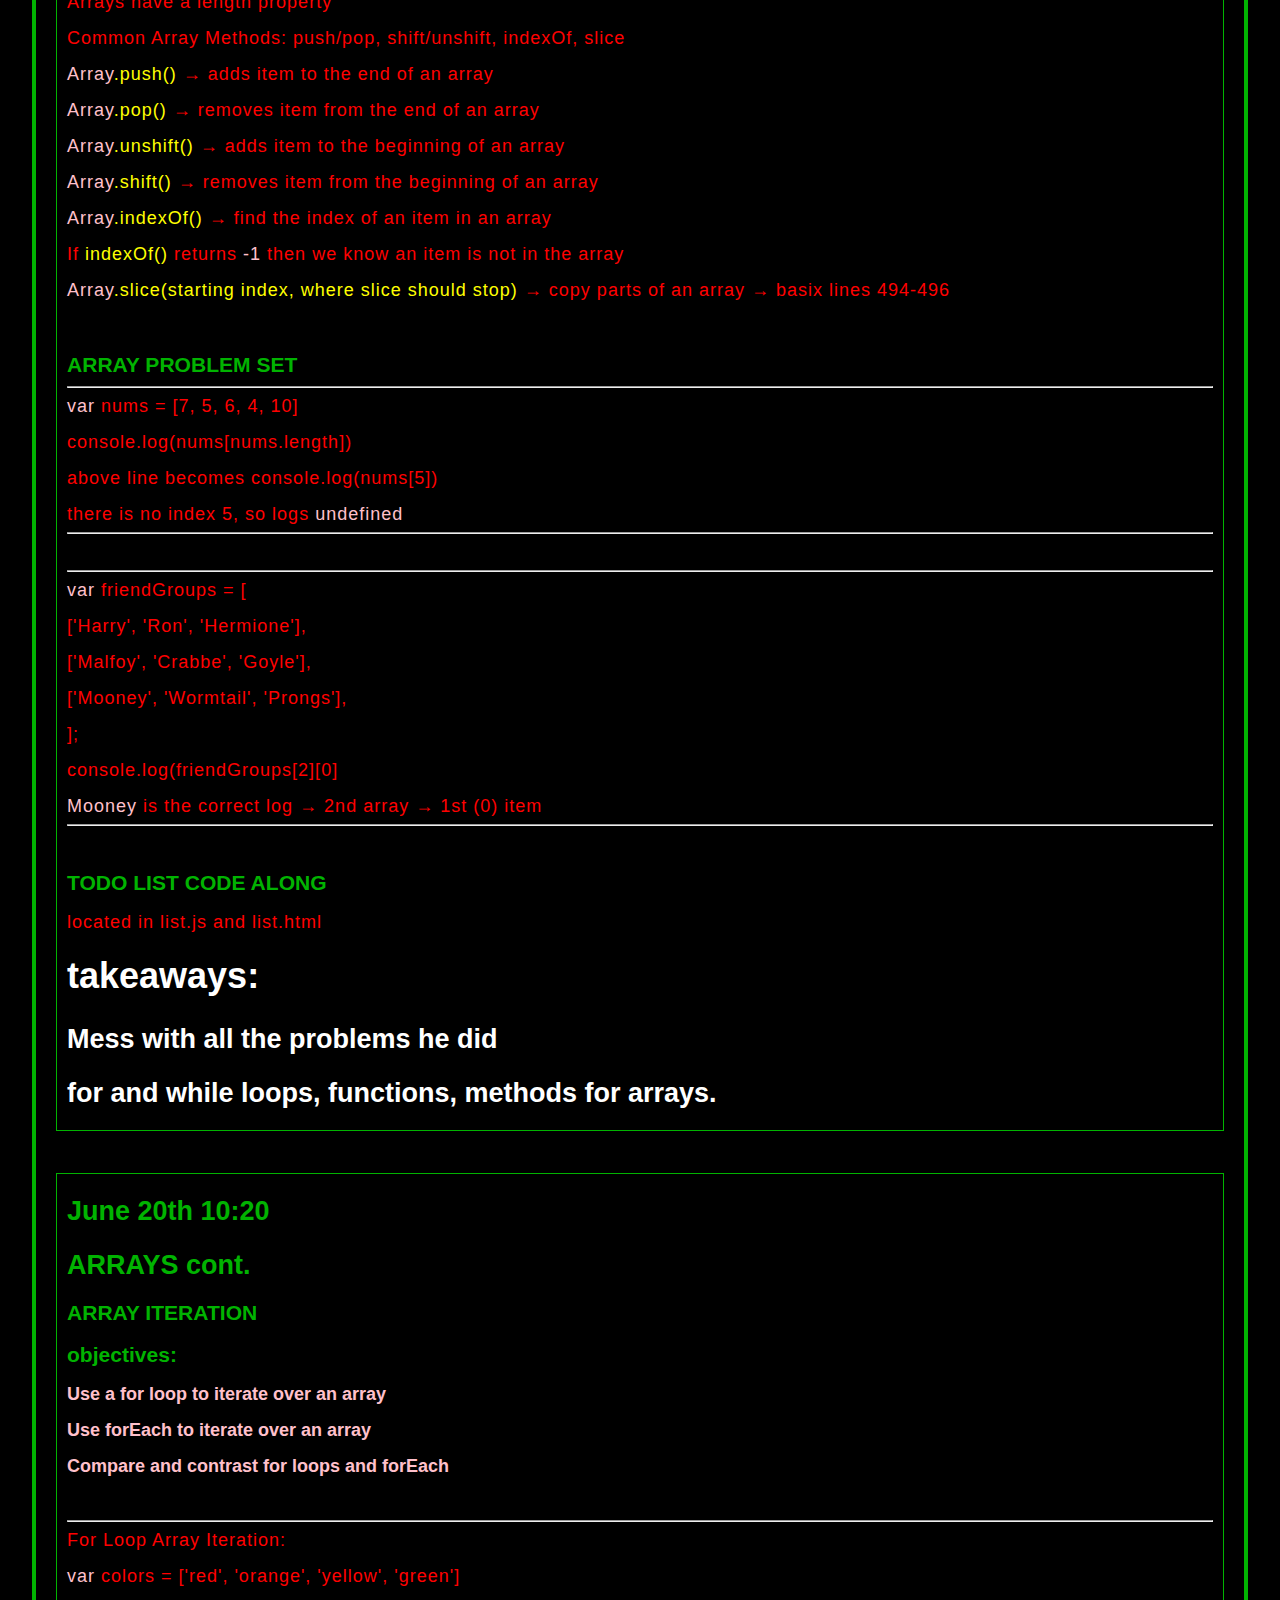
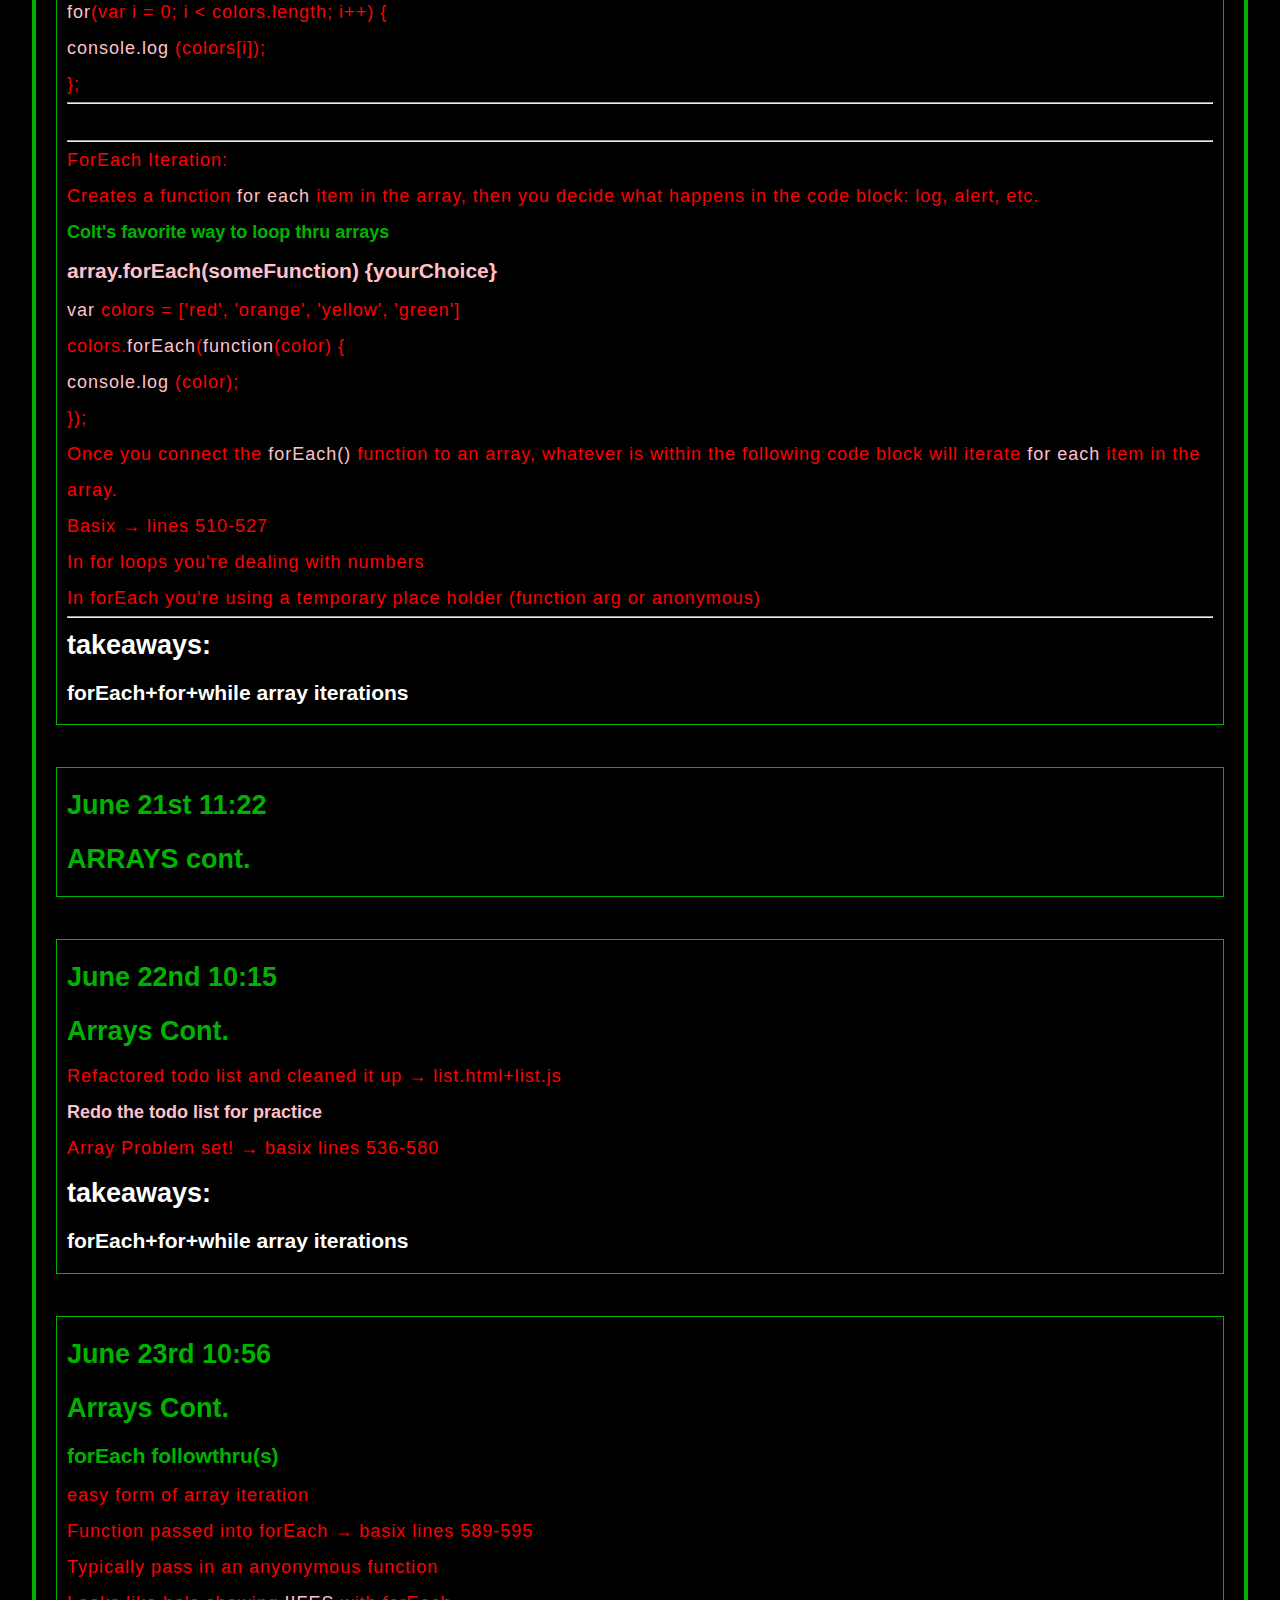
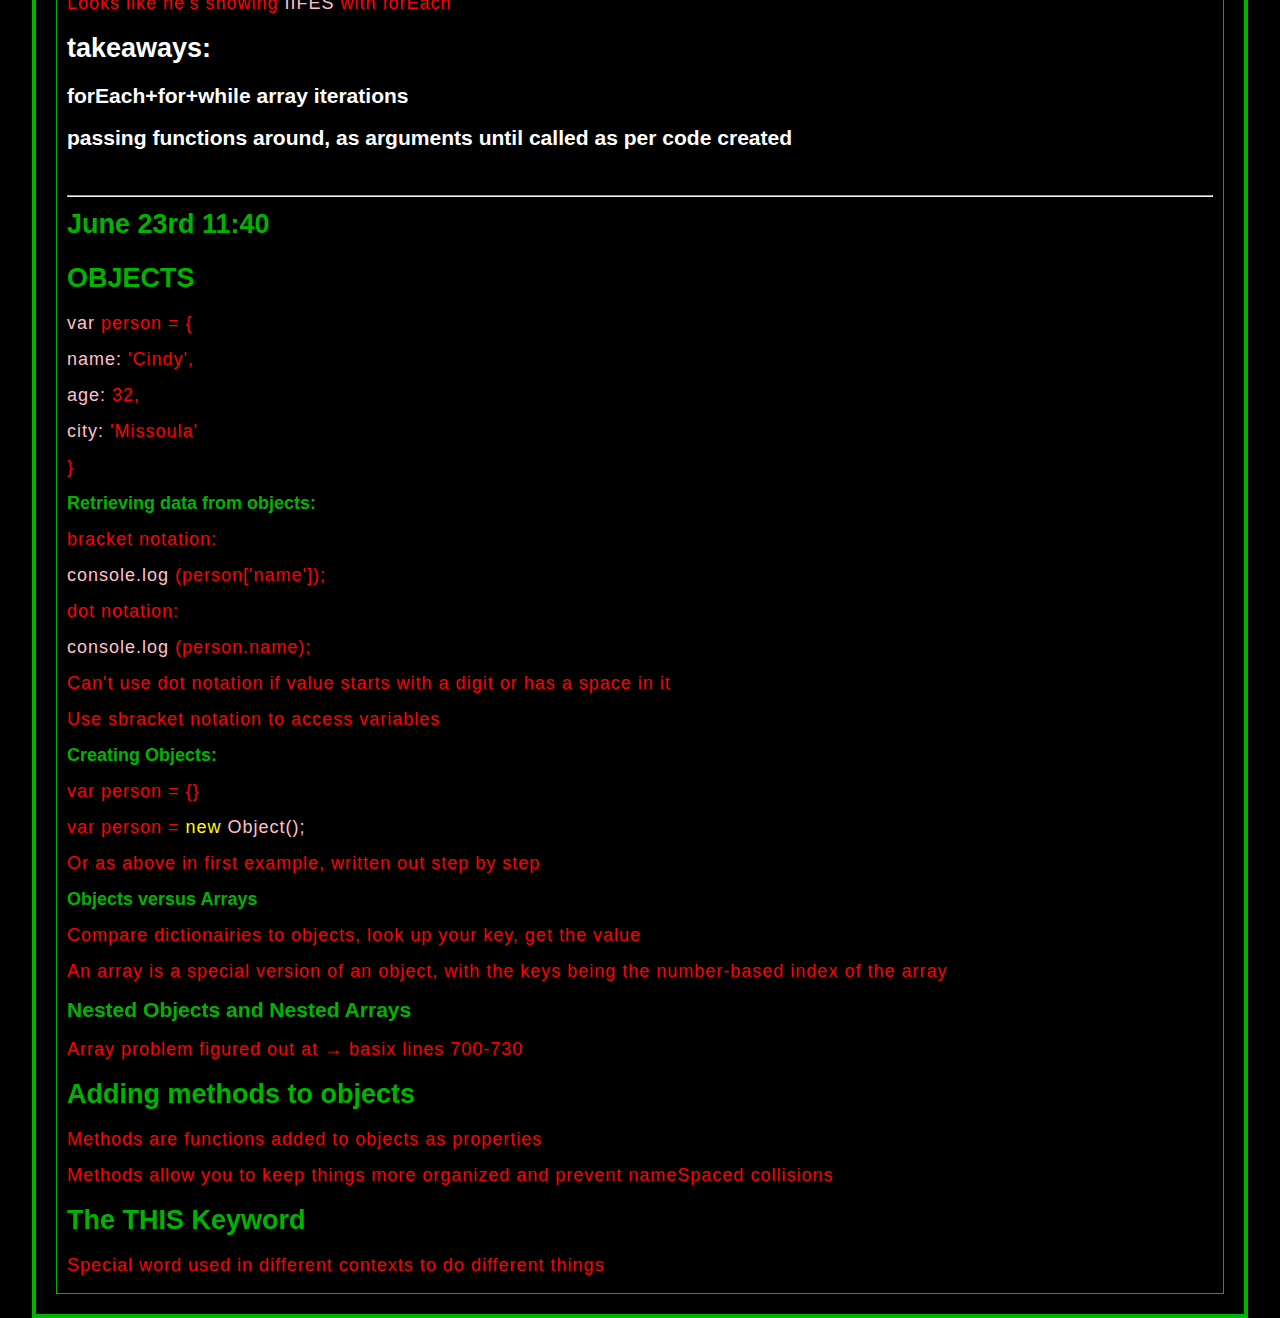
==== commit b0499b91: "Objects with colt finished" ====
--- a/index.html
+++ b/index.html
@@ -368,6 +368,40 @@
             <h3>forEach followthru(s)</h3>
             <p class="notes">easy form of array iteration</p>
             <p class="notes">Function passed into forEach &rarr; basix lines 589-595</p>
+            <p class="notes">Typically pass in an anyonymous function</p>
+            <p class="notes">Looks like he's showing <span class="pink">IIFES</span> with forEach</p>
+            <h2 class="white">takeaways:</h2>
+            <h3 class="white">forEach+for+while array iterations</h3>
+            <h3 class="white">passing functions around, as arguments until called as per code created</h3>
+            <br> <hr>
+            <h2>June 23rd 11:40</h2>
+            <h2>OBJECTS</h2>
+            <p class="notes"><span class="pink">var</span> person = { </p>
+            <p class="notes"><span class="pink">name:</span> 'Cindy',</p>
+            <p class="notes"><span class="pink">age:</span> 32,</p>
+            <p class="notes"><span class="pink">city:</span> 'Missoula'</p>
+            <p class="notes">}</p>
+            <p>Retrieving data from objects:</p>
+            <p class="notes">bracket notation:</p>
+            <p class="notes"><span class="pink">console.log</span> (person['name']);</p>
+            <p class="notes">dot notation:</p>
+            <p class="notes"><span class="pink">console.log</span> (person.name);</p>
+            <p class="notes">Can't use dot notation if value starts with a digit or has a space in it</p>
+            <p class="notes">Use sbracket notation to access variables</p>
+            <p>Creating Objects:</p>
+            <p class="notes">var person = {}</p>
+            <p class="notes">var person = <span class="yellow">new</span><span class="pink"> Object();</span></p>
+            <p class="notes">Or as above in first example, written out step by step</p>
+            <p>Objects versus Arrays</p>
+            <p class="notes">Compare dictionairies to objects, look up your key, get the value</p>
+            <p class="notes">An array is a special version of an object, with the keys being the number-based index of the array</p>
+            <h3>Nested Objects and Nested Arrays</h3>
+            <p class="notes">Array problem figured out at &rarr; basix lines 700-730</p>
+            <h2>Adding methods to objects</h2>
+            <p class="notes">Methods are functions added to objects as properties</p>
+            <p class="notes">Methods allow you to keep things more organized and prevent nameSpaced collisions</p>
+            <h2>The THIS Keyword</h2>
+            <p class="notes">Special word used in different contexts to do different things</p>
         </div>
 
     </div>
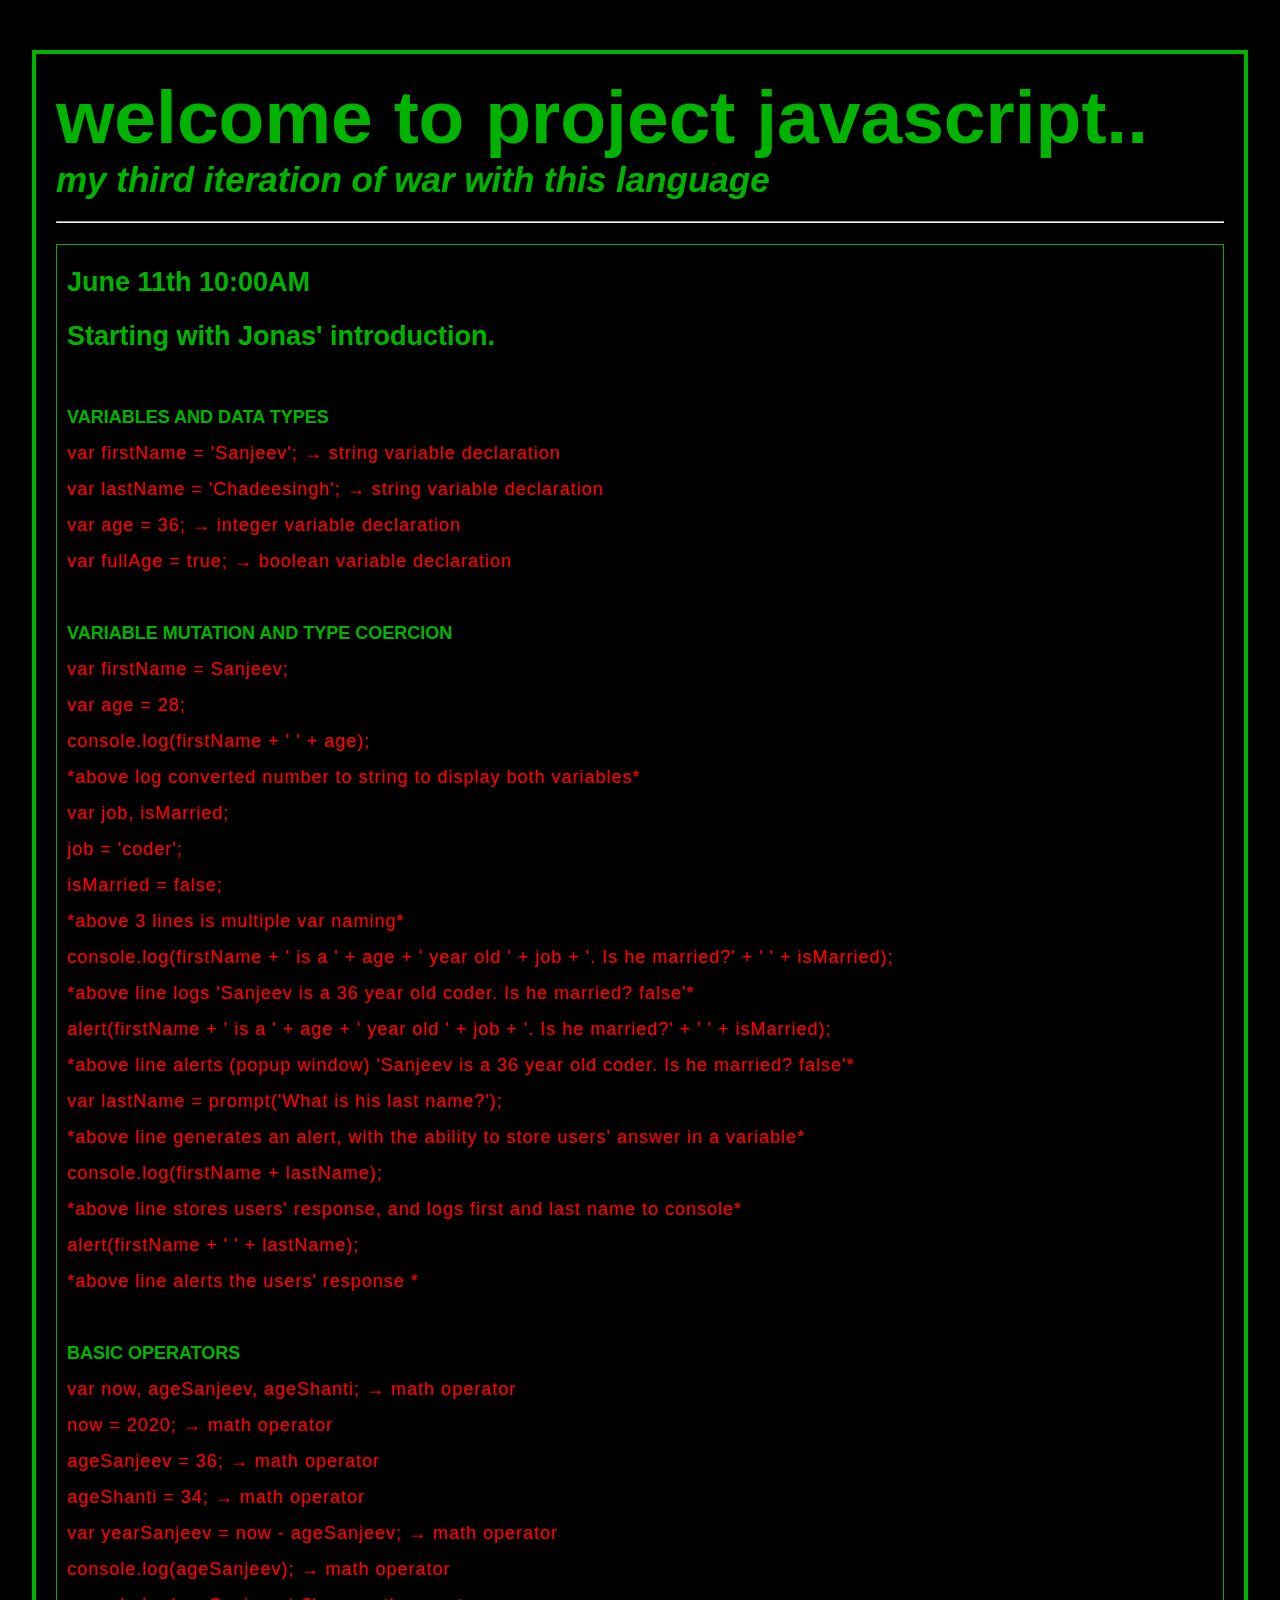
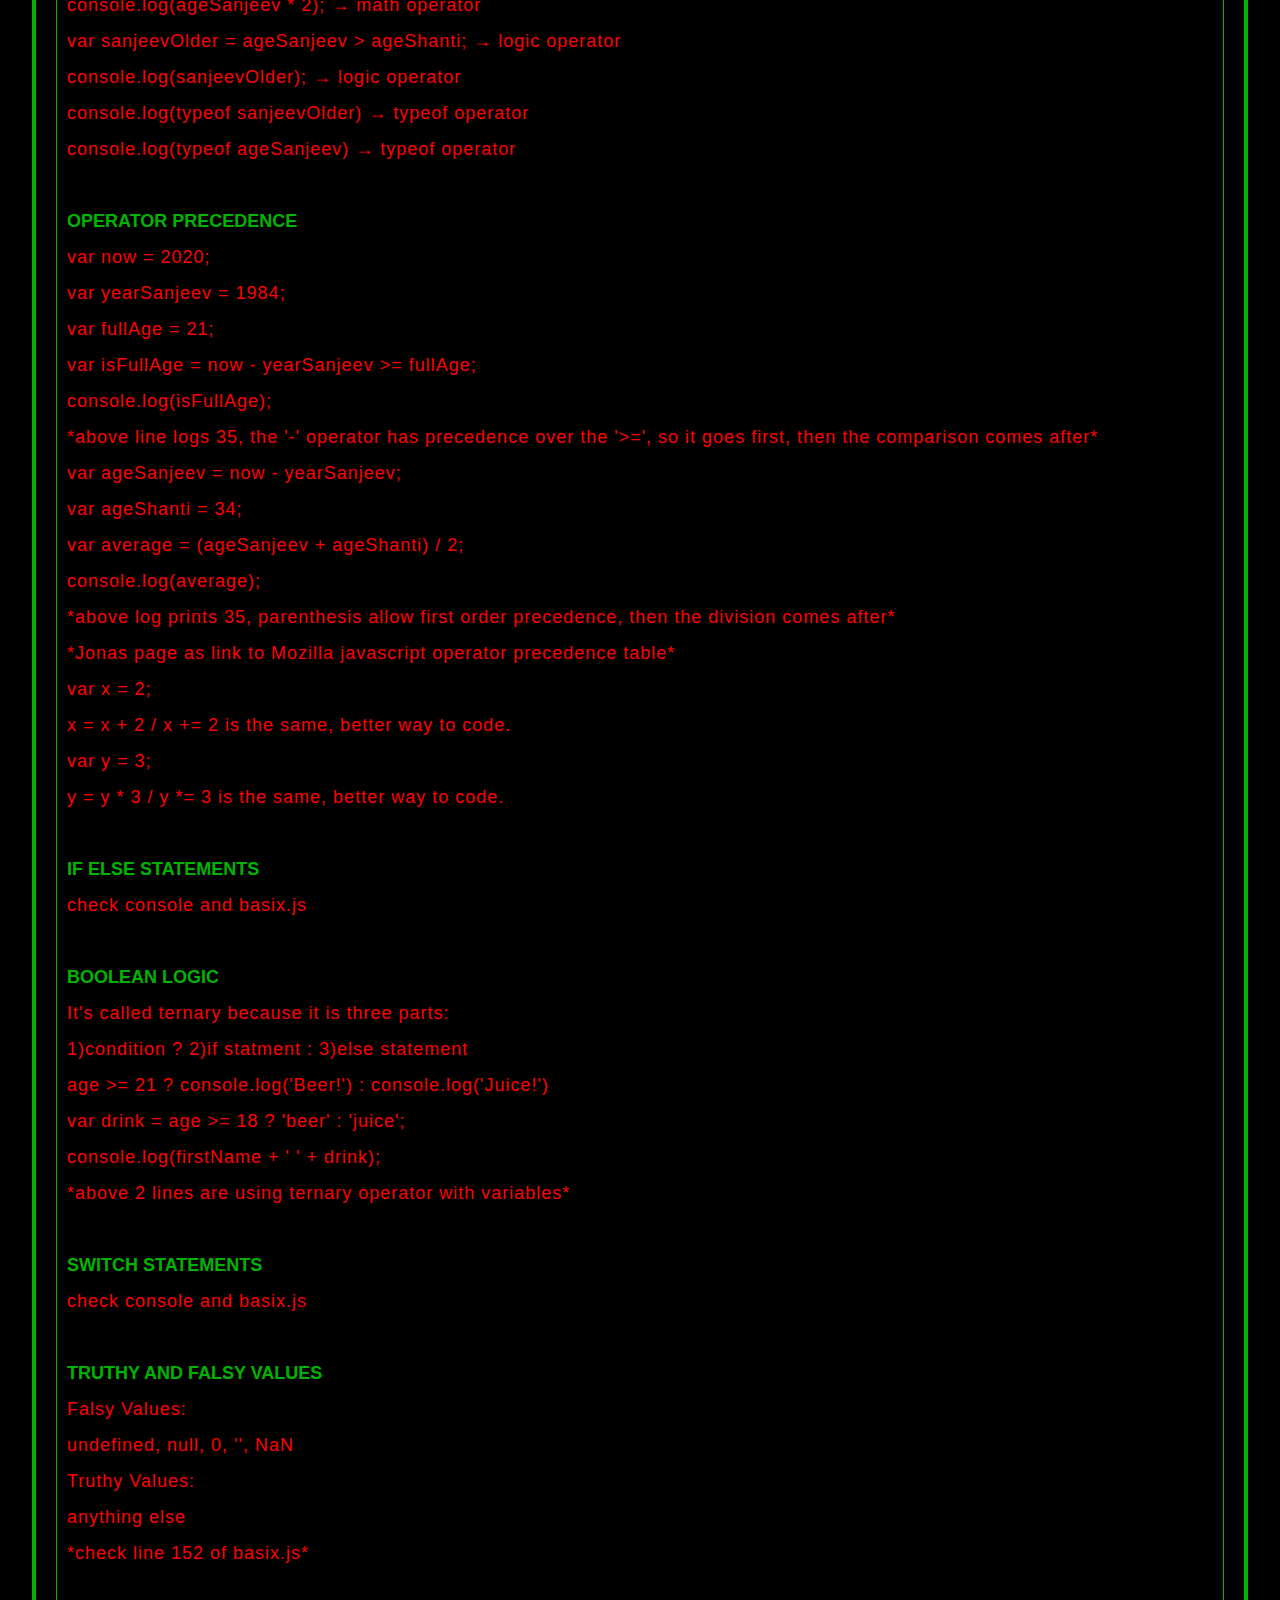
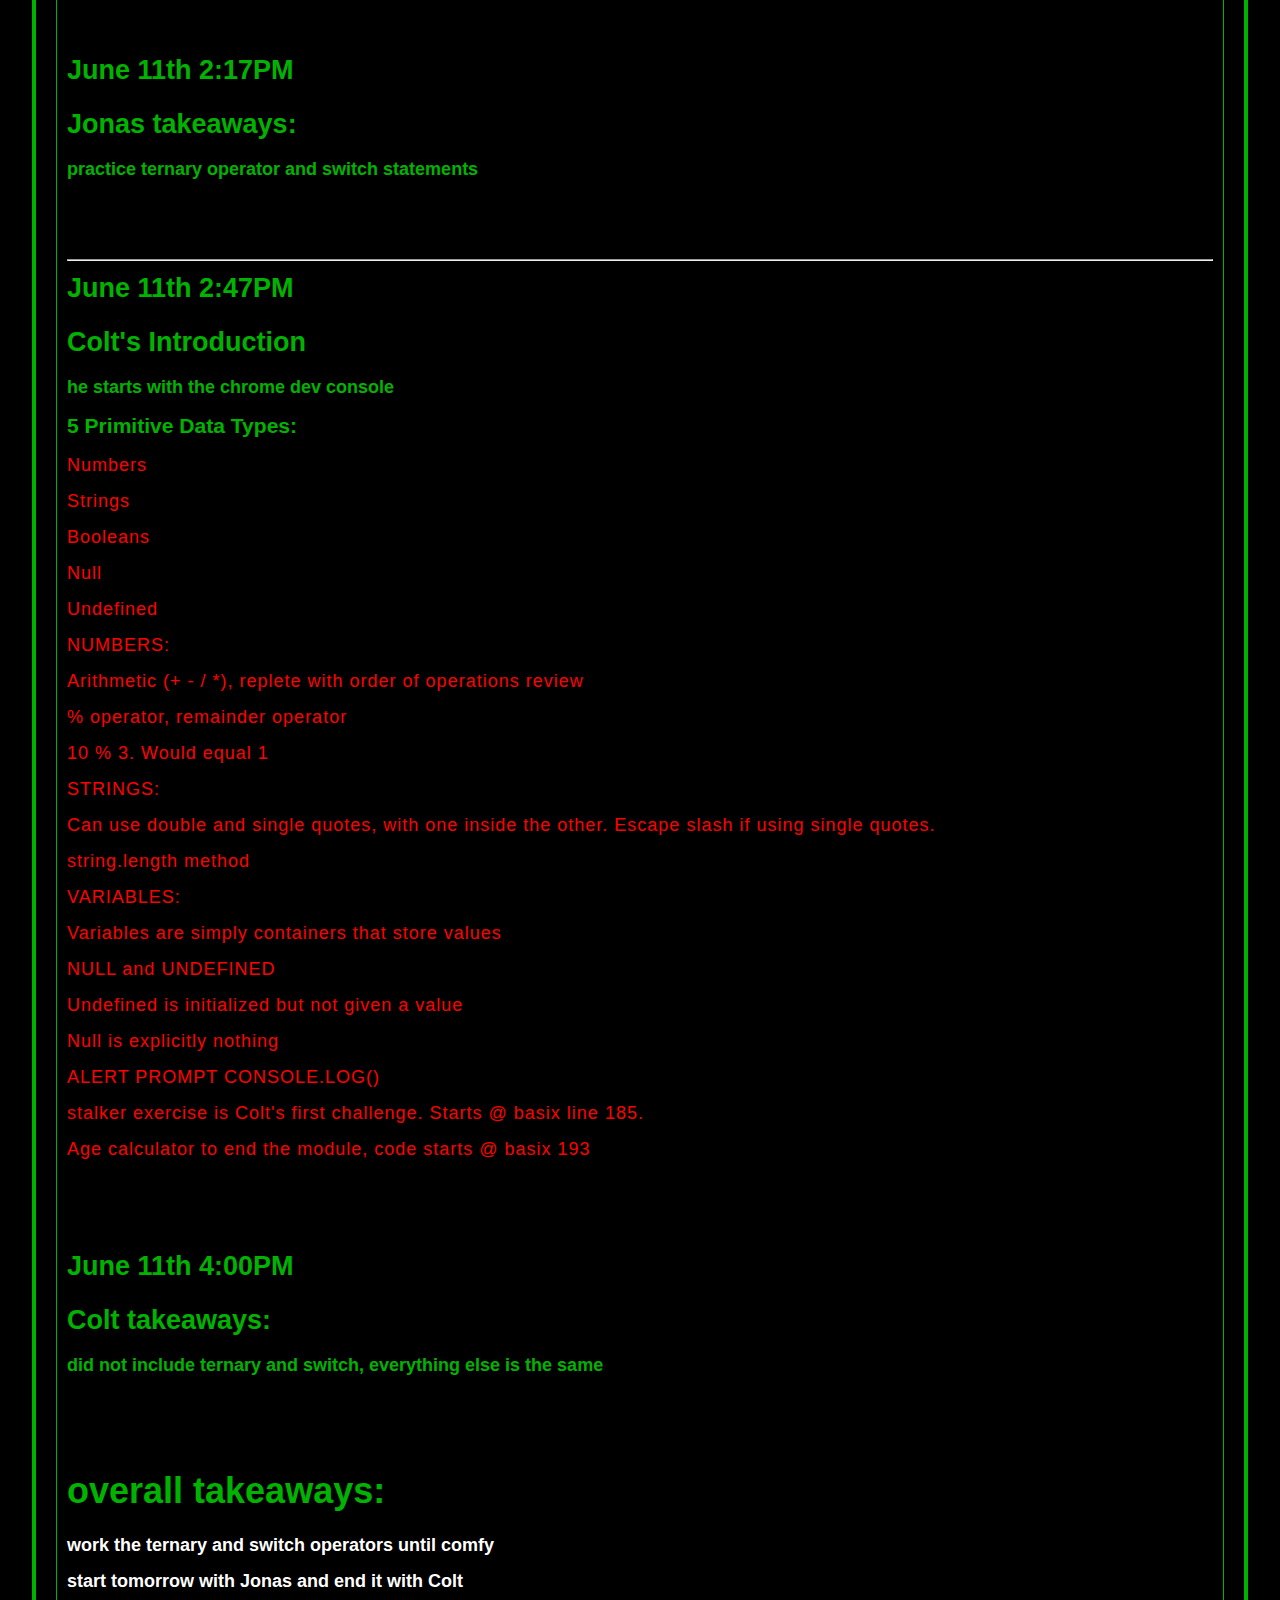
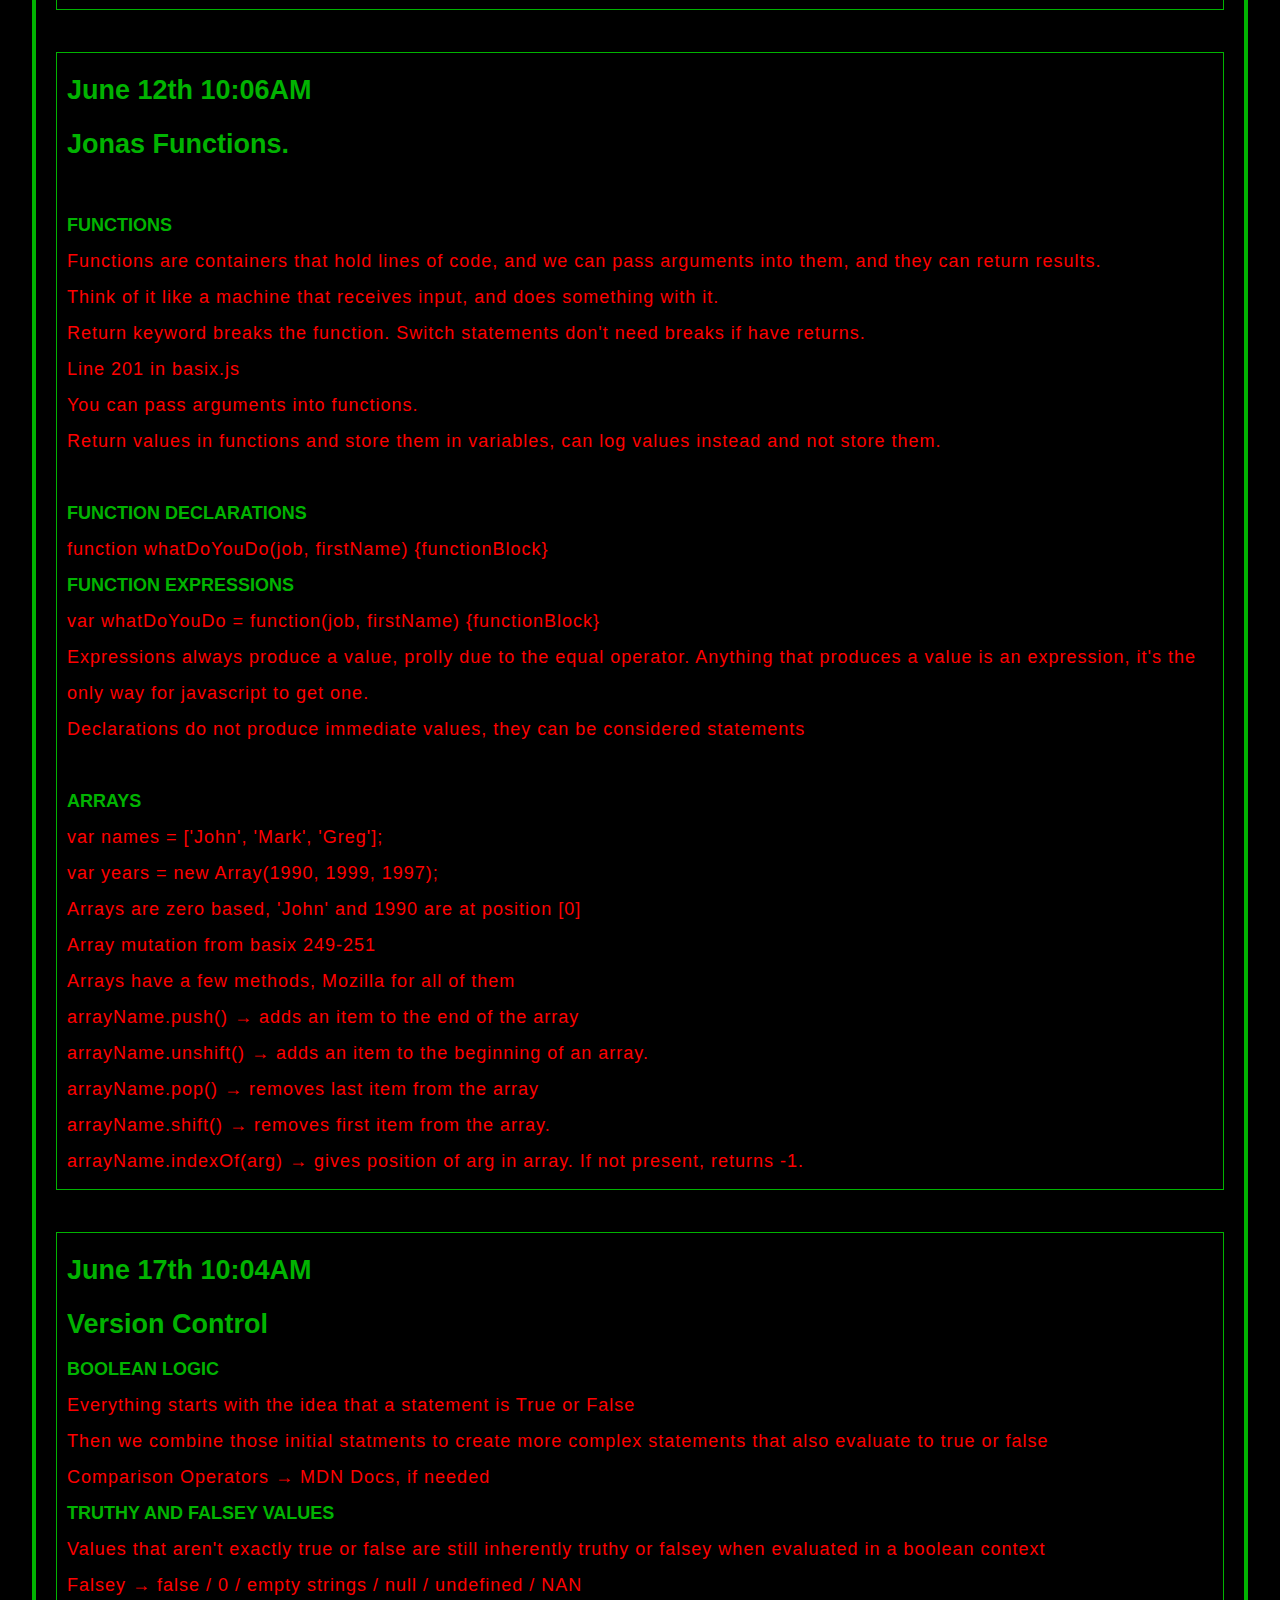
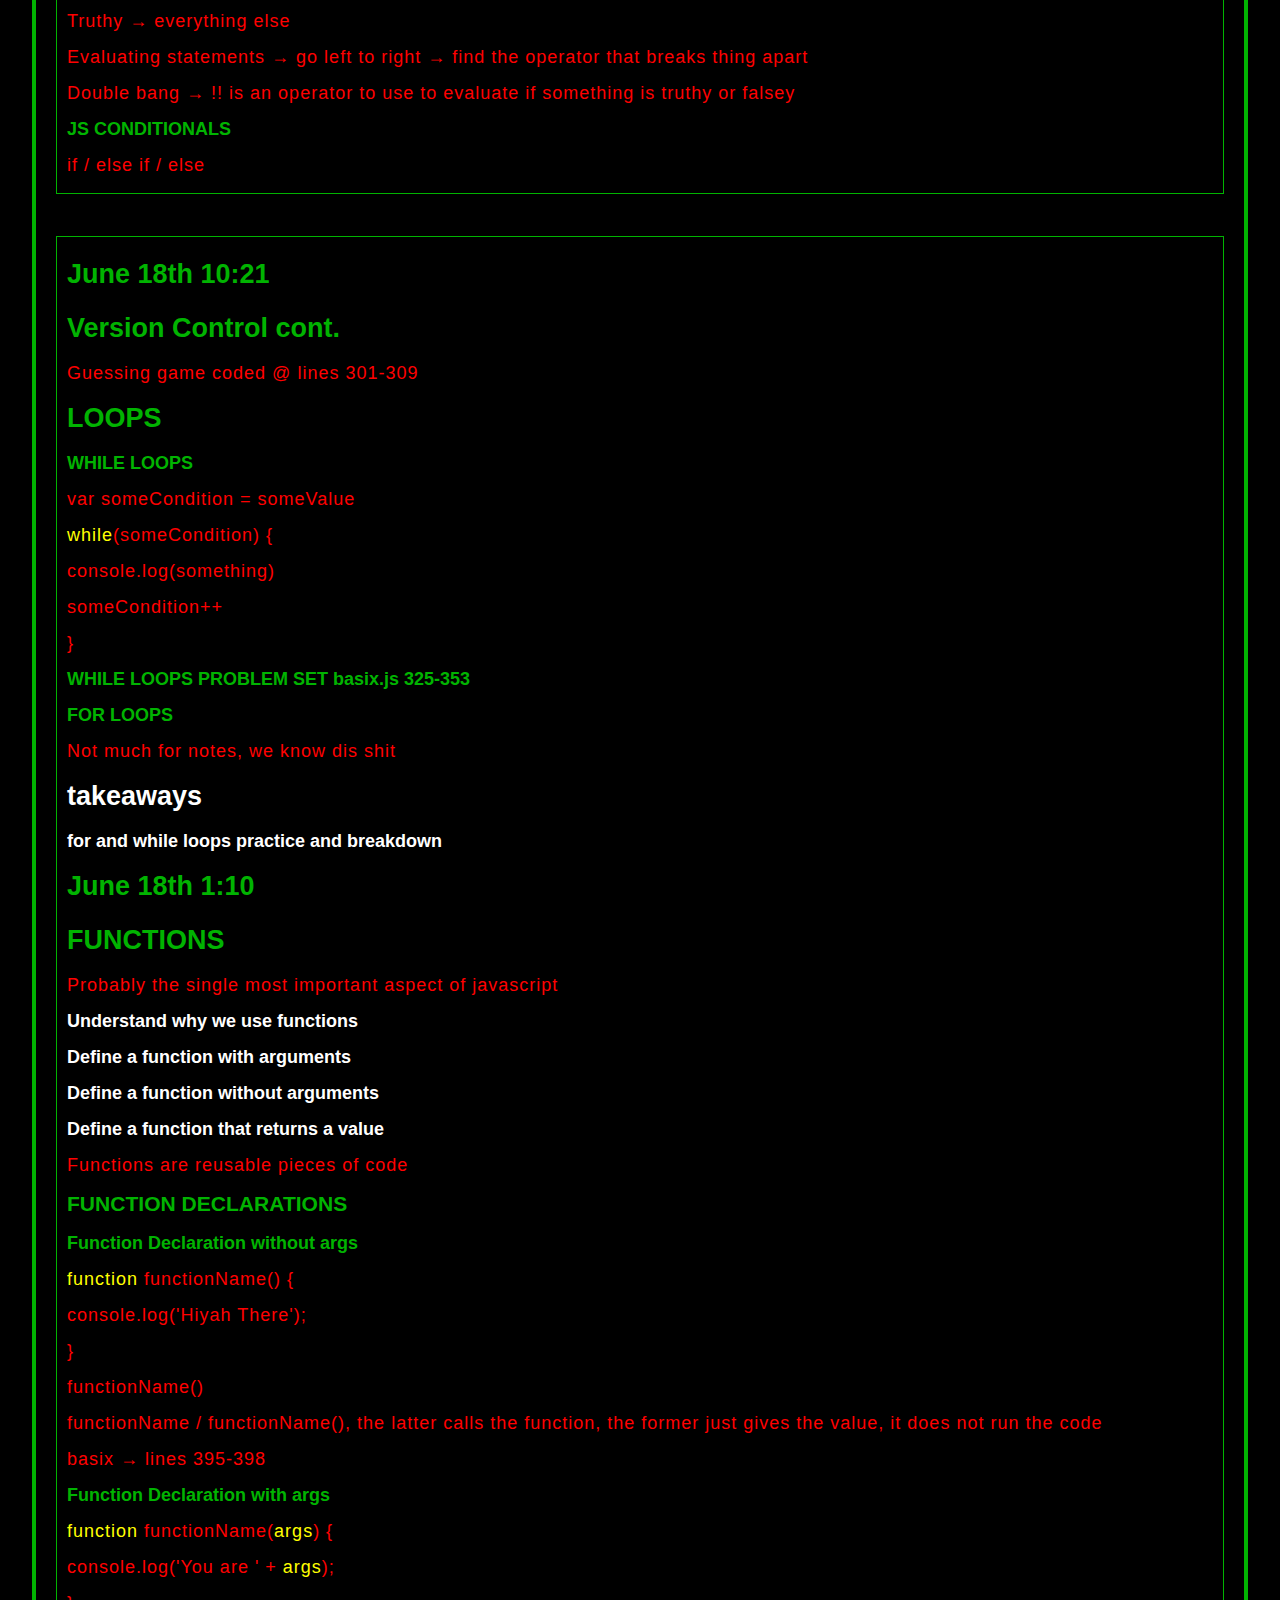
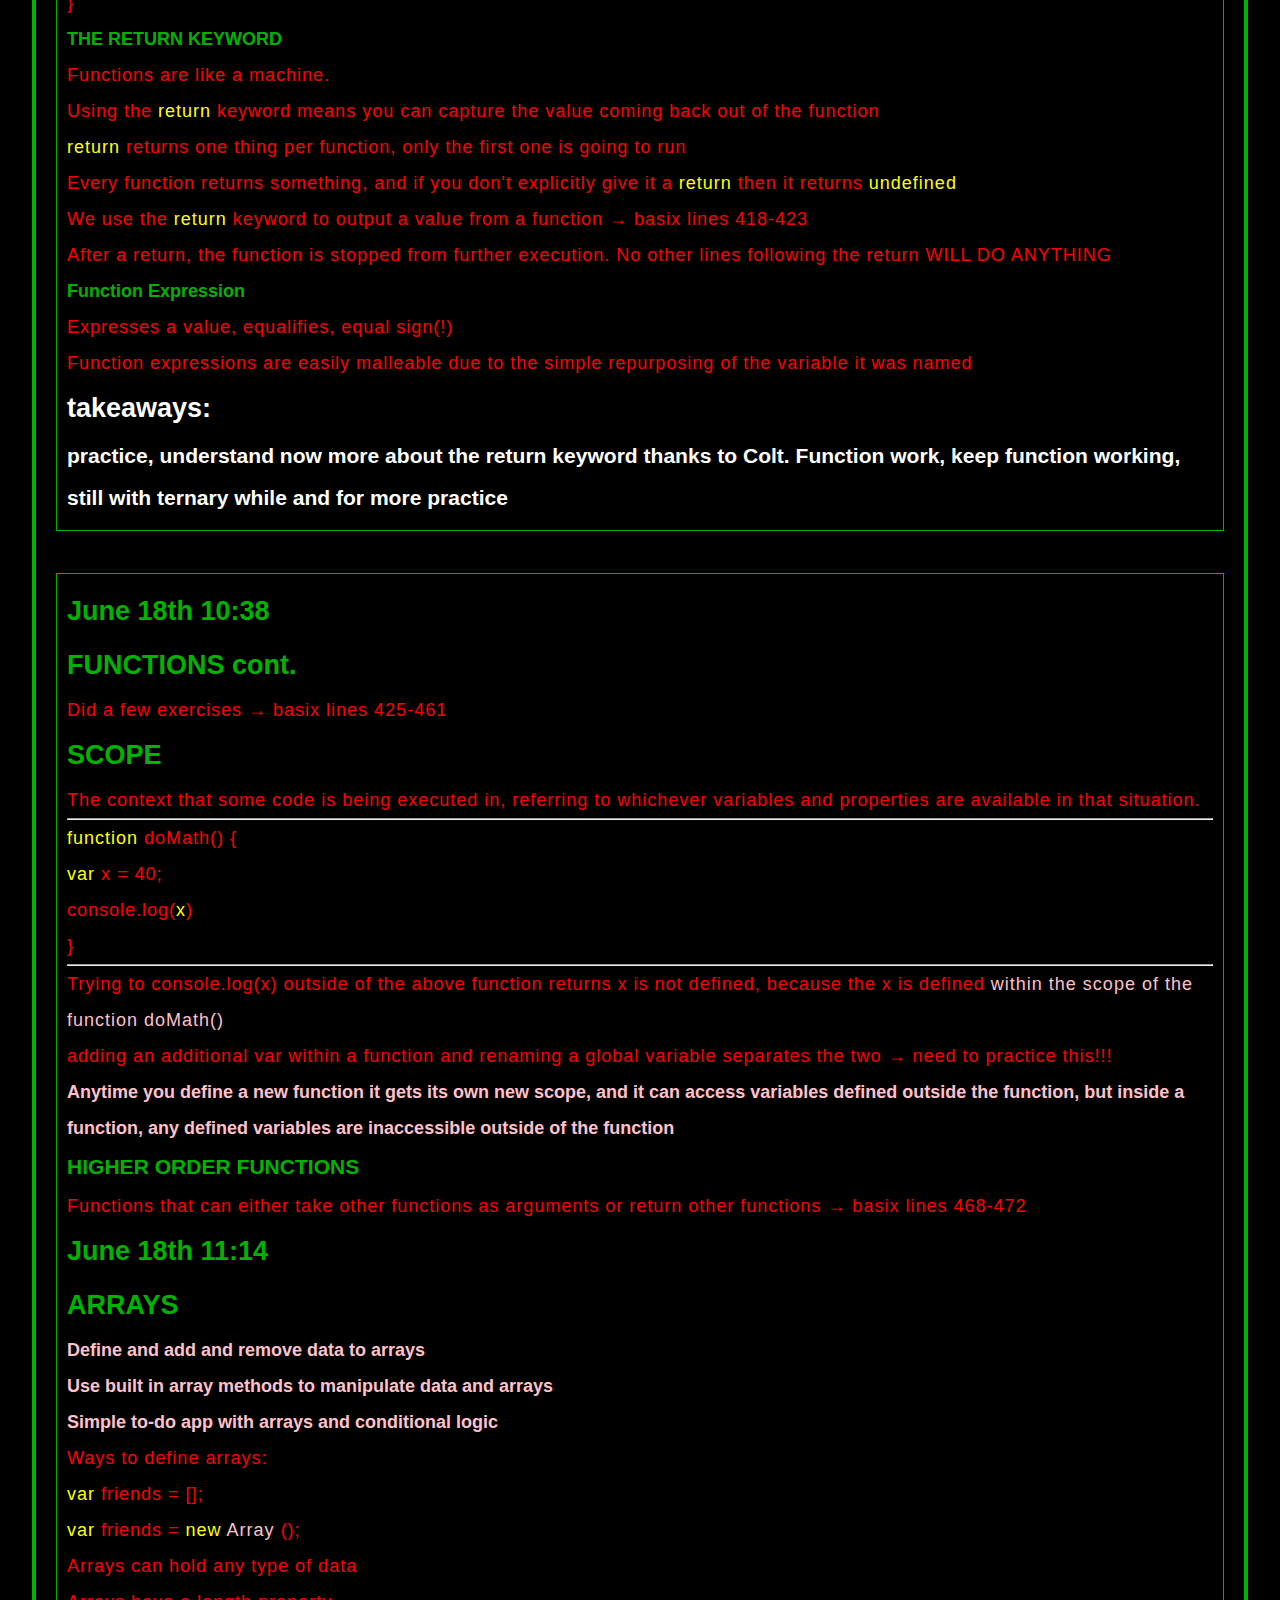
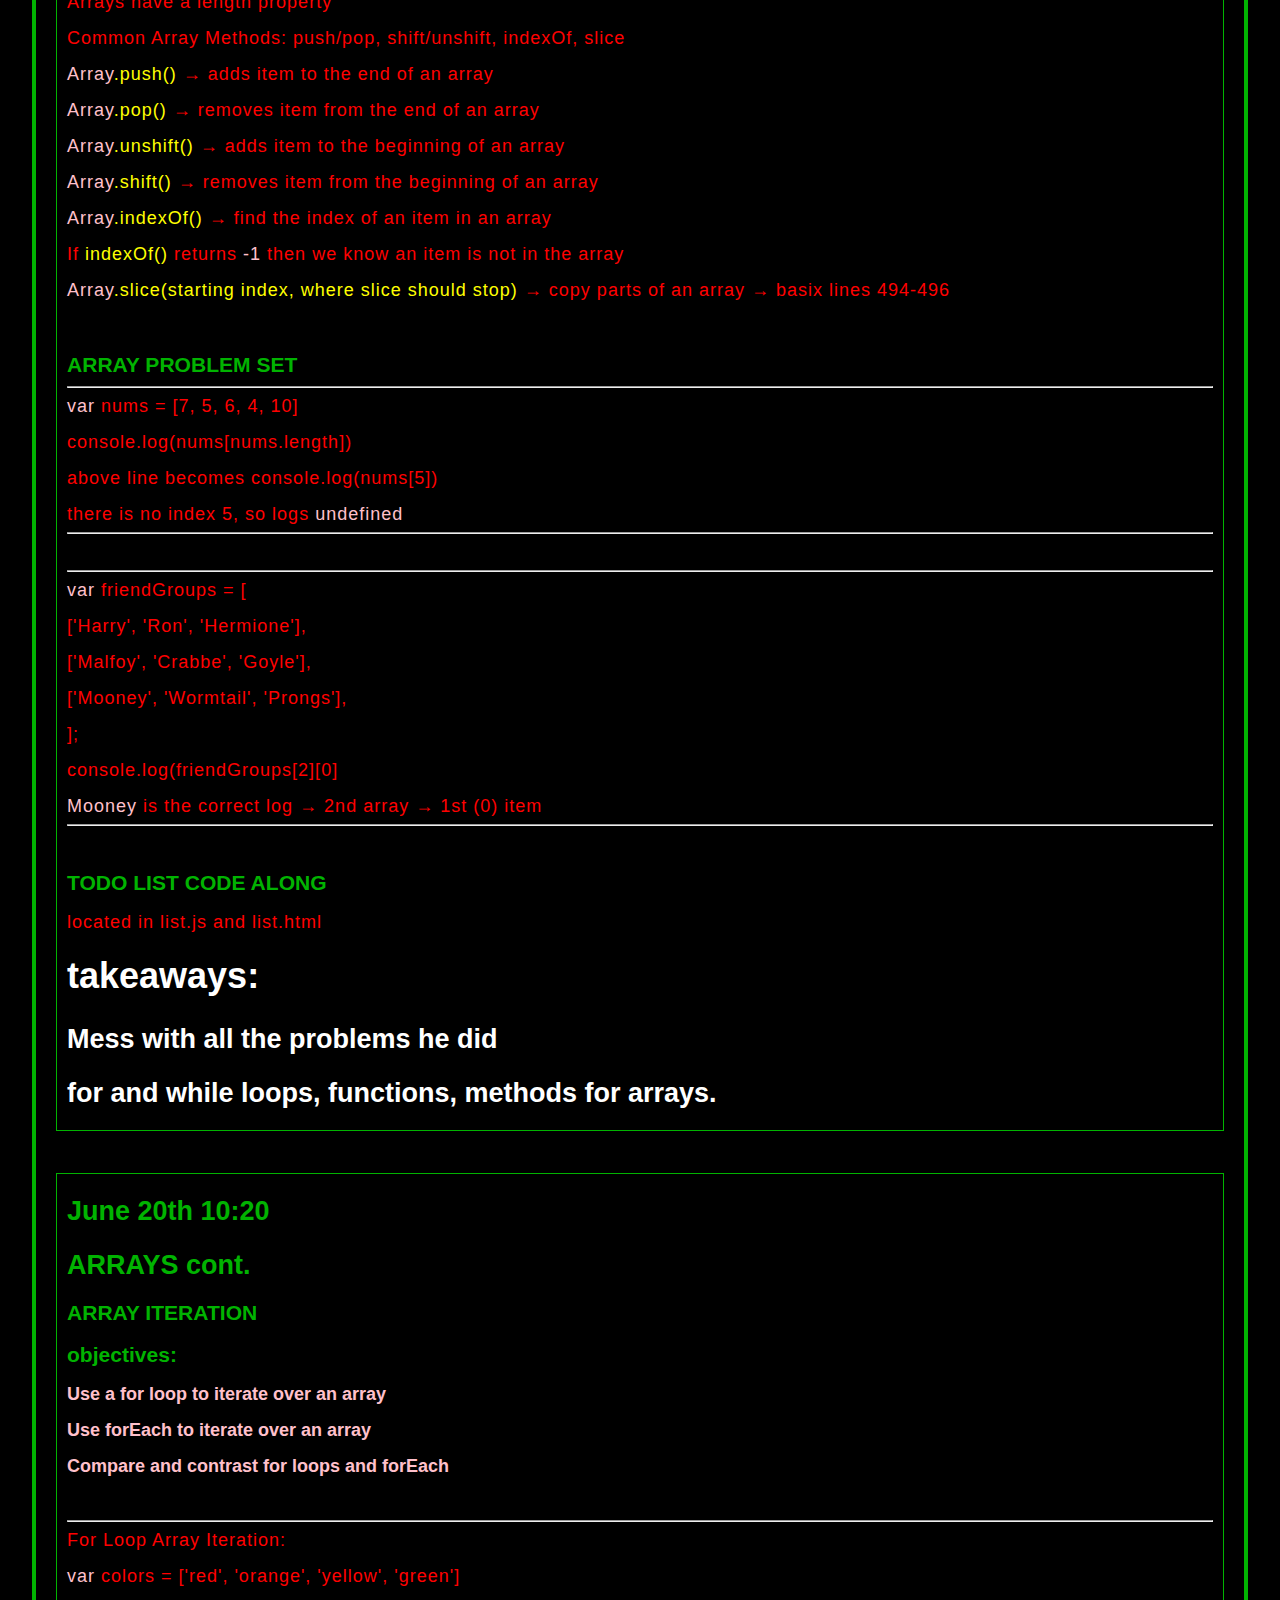
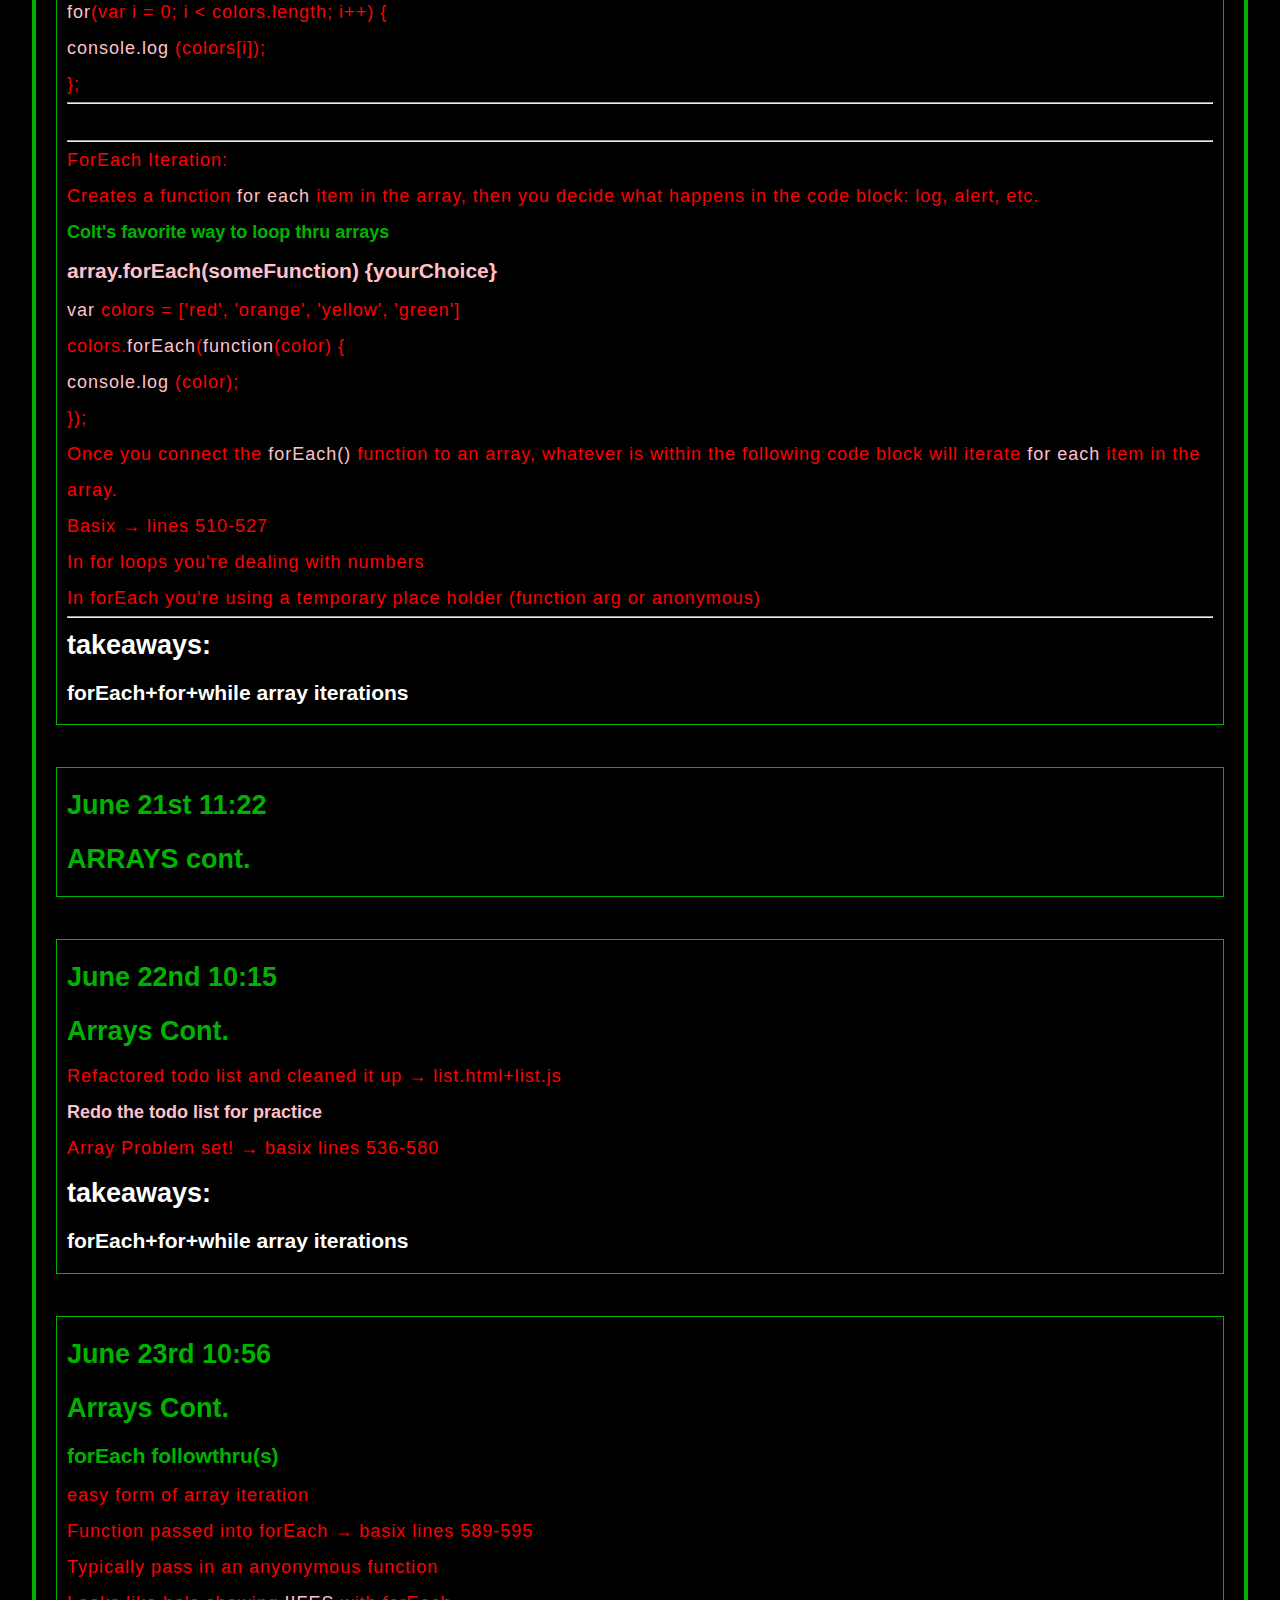
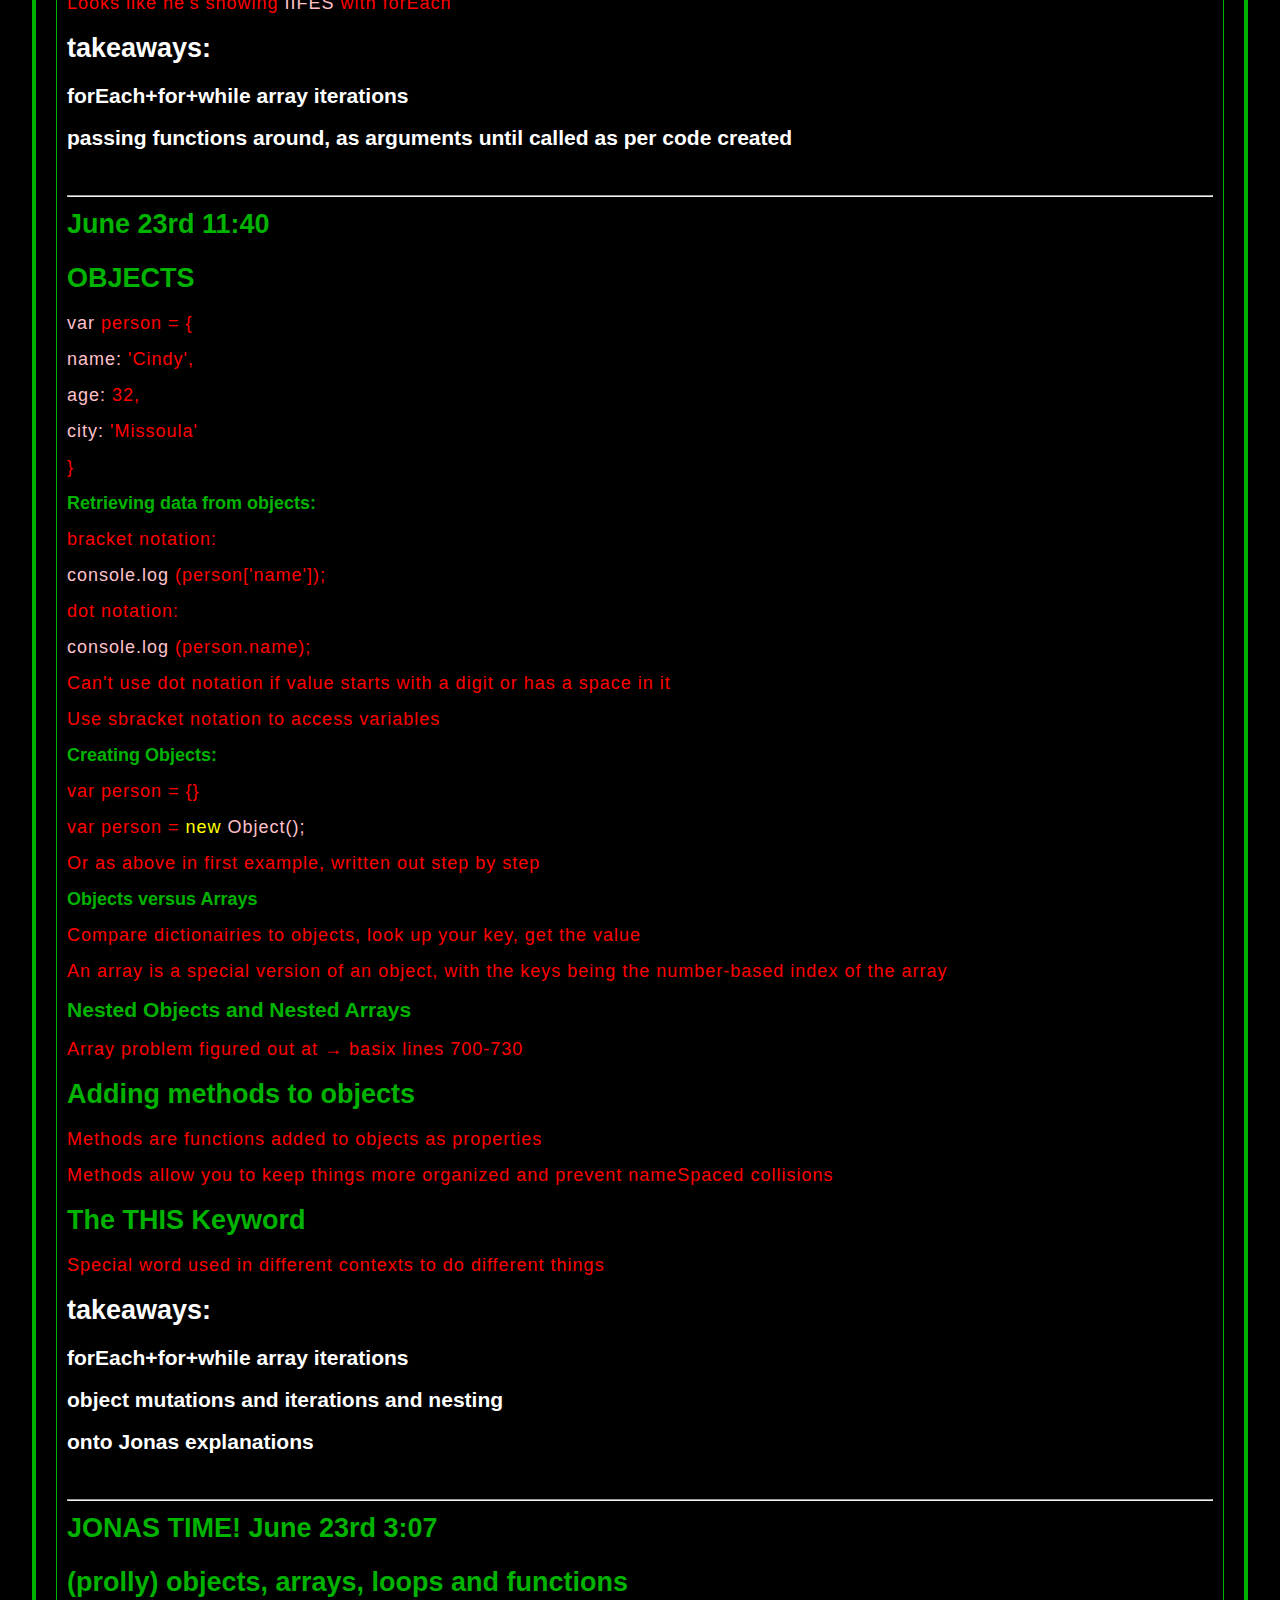
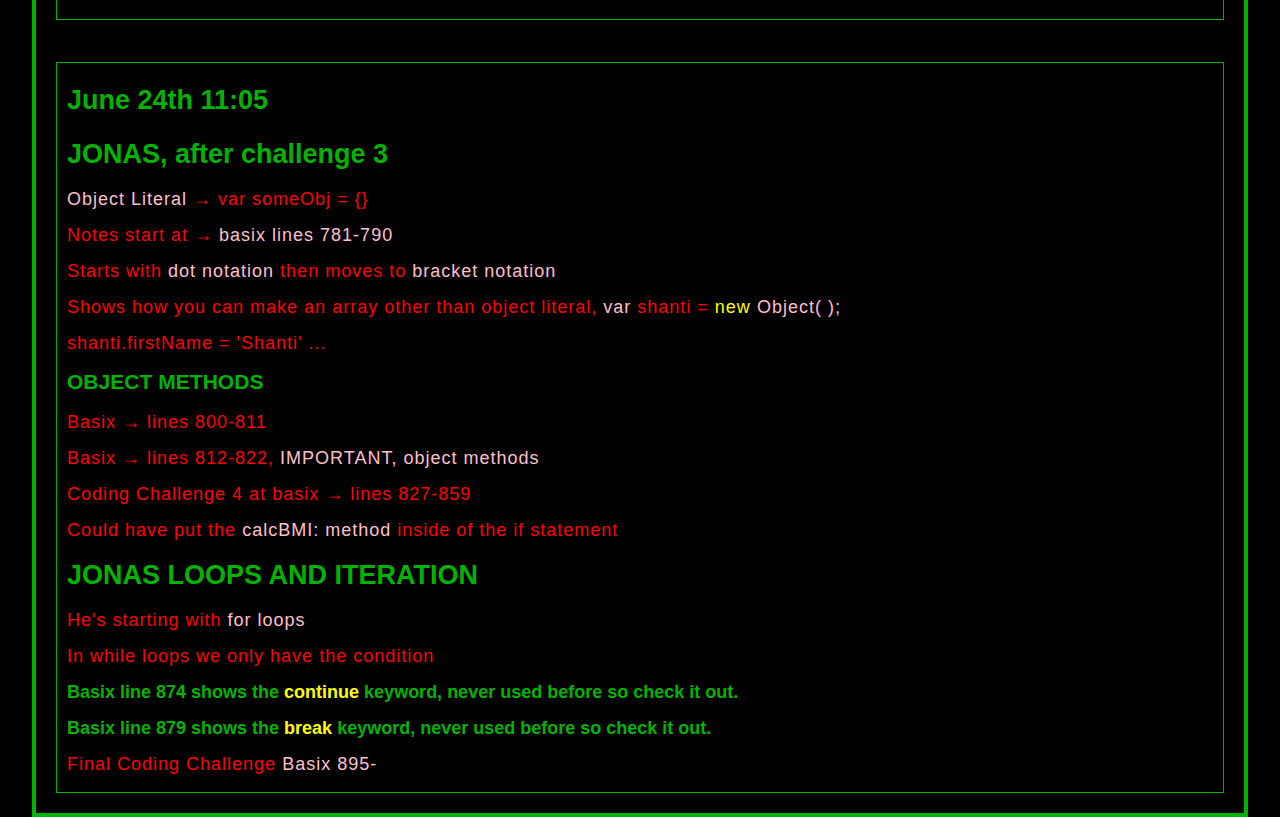
==== commit 359ed87e: "Iteration and loop went well, basics covered, onto manipulation" ====
--- a/index.html
+++ b/index.html
@@ -402,6 +402,36 @@
             <p class="notes">Methods allow you to keep things more organized and prevent nameSpaced collisions</p>
             <h2>The THIS Keyword</h2>
             <p class="notes">Special word used in different contexts to do different things</p>
+            <h2 class="white">takeaways:</h2>
+            <h3 class="white">forEach+for+while array iterations</h3>
+            <h3 class="white">object mutations and iterations and nesting</h3>
+            <h3 class="white">onto Jonas explanations</h3>
+            <br> <hr> 
+            <h2>JONAS TIME! June 23rd 3:07</h2>
+            <h2>(prolly) objects, arrays, loops and functions</h2>    
+        </div>
+
+        <br> <br>
+
+        <div class="june24">
+            <h2>June 24th 11:05</h2>
+            <h2>JONAS, after challenge 3</h2> 
+            <p class="notes"><span class="pink">Object Literal</span> &rarr; var someObj = {}</p>
+            <p class="notes">Notes start at &rarr; <span class="pink">basix lines 781-790</span></p>
+            <p class="notes">Starts with <span class="pink">dot notation</span> then moves to <span class="pink">bracket notation</span></p>
+            <p class="notes">Shows how you can make an array other than object literal, <span class="pink">var</span> shanti = <span class="yellow">new</span> <span class="pink">Object( );</span></p>
+            <p class="notes">shanti.firstName = 'Shanti' ...</p>
+            <h3>OBJECT METHODS</h3>
+            <p class="notes">Basix &rarr; lines 800-811</p>
+            <p class="notes">Basix &rarr; lines 812-822, <span class="pink">IMPORTANT, object methods</span></p>
+            <p class="notes">Coding Challenge 4 at basix &rarr; lines 827-859</p>
+            <p class="notes">Could have put the <span class="pink">calcBMI: method</span> inside of the if statement</p>
+            <h2>JONAS LOOPS AND ITERATION</h2>
+            <p class="notes">He's starting with <span class="pink">for loops</span></p>
+            <p class="notes">In while loops we only have the condition</p>
+            <p>Basix line 874 shows the <span class="yellow">continue</span> keyword, never used before so check it out.</p>
+            <p>Basix line 879 shows the <span class="yellow">break</span> keyword, never used before so check it out.</p>
+            <p class="notes">Final Coding Challenge <span class="pink">Basix 895-</span></p>
         </div>
 
     </div>
--- a/style.css
+++ b/style.css
@@ -106,4 +106,10 @@
     border: 1px solid rgb(1, 179, 1);
     padding: 10px;
     line-height: 2;
+}
+
+.june24 {
+    border: 1px solid rgb(1, 179, 1);
+    padding: 10px;
+    line-height: 2;
 }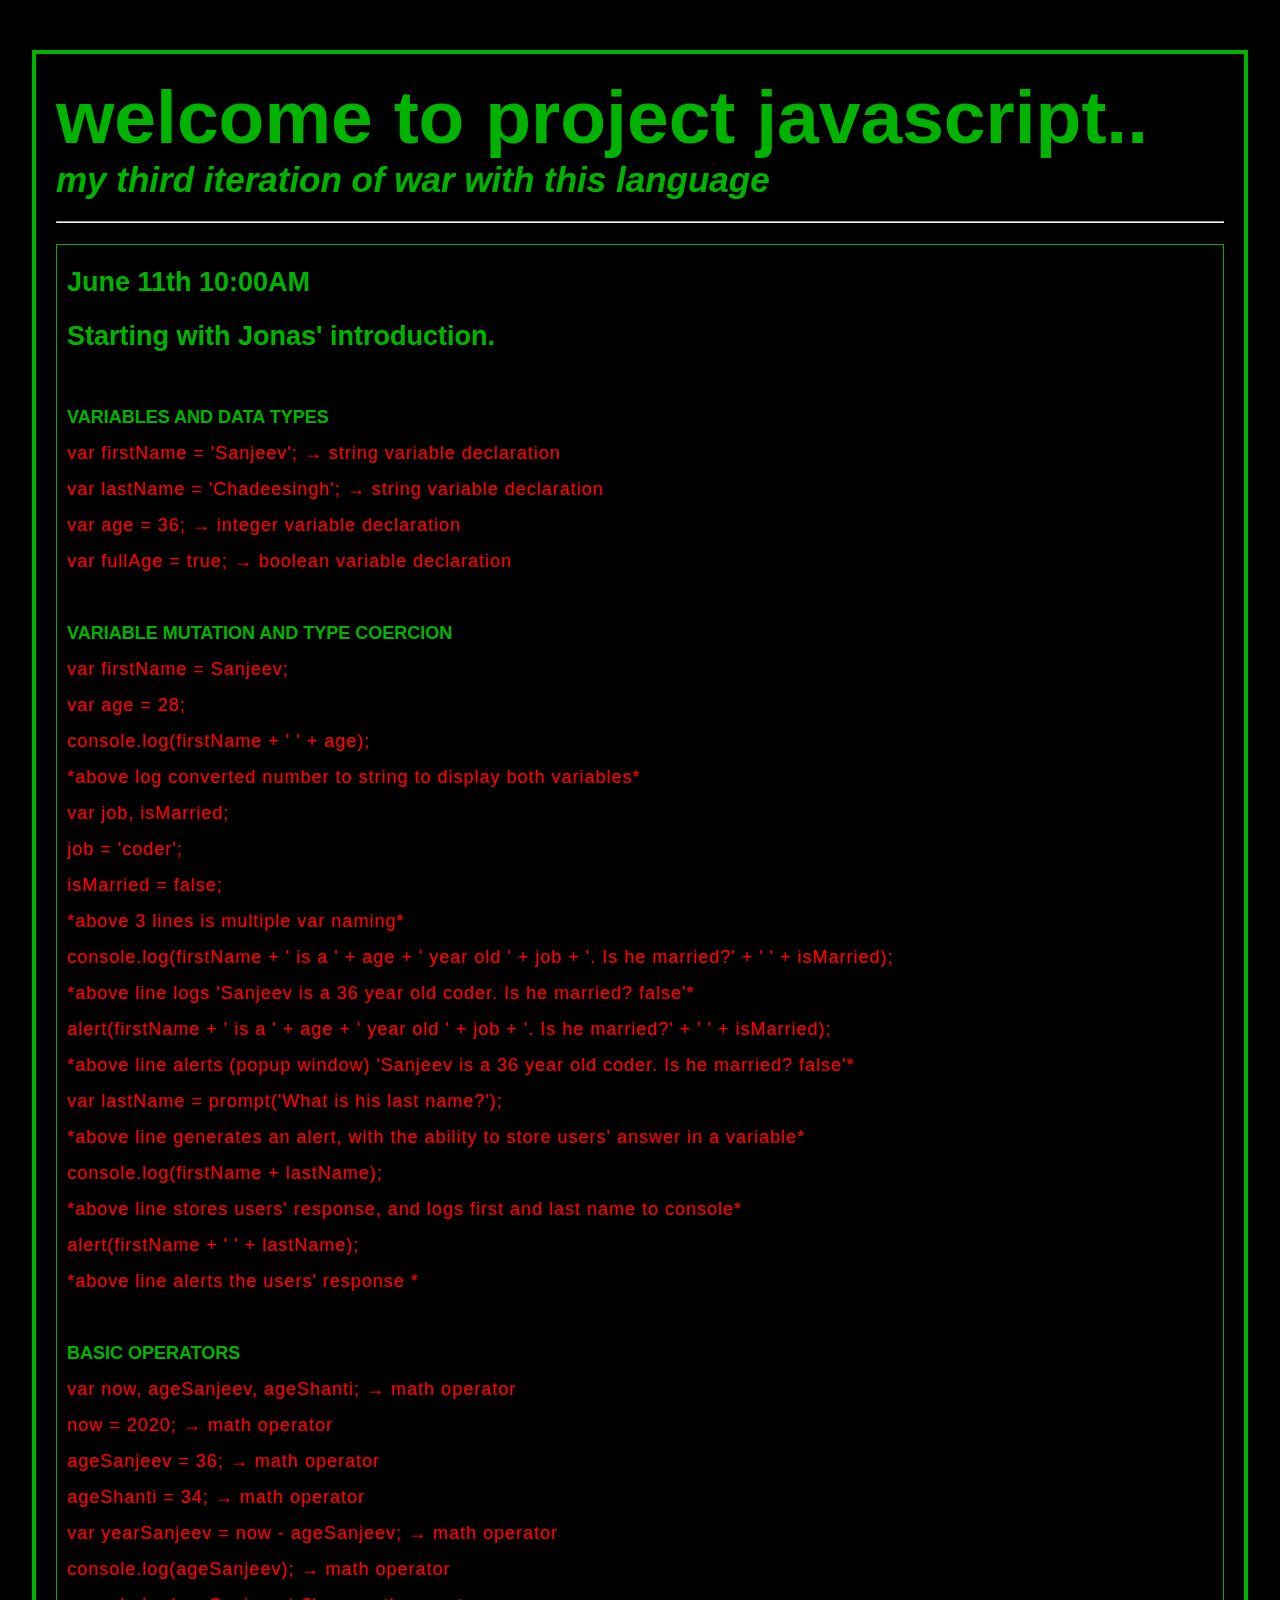
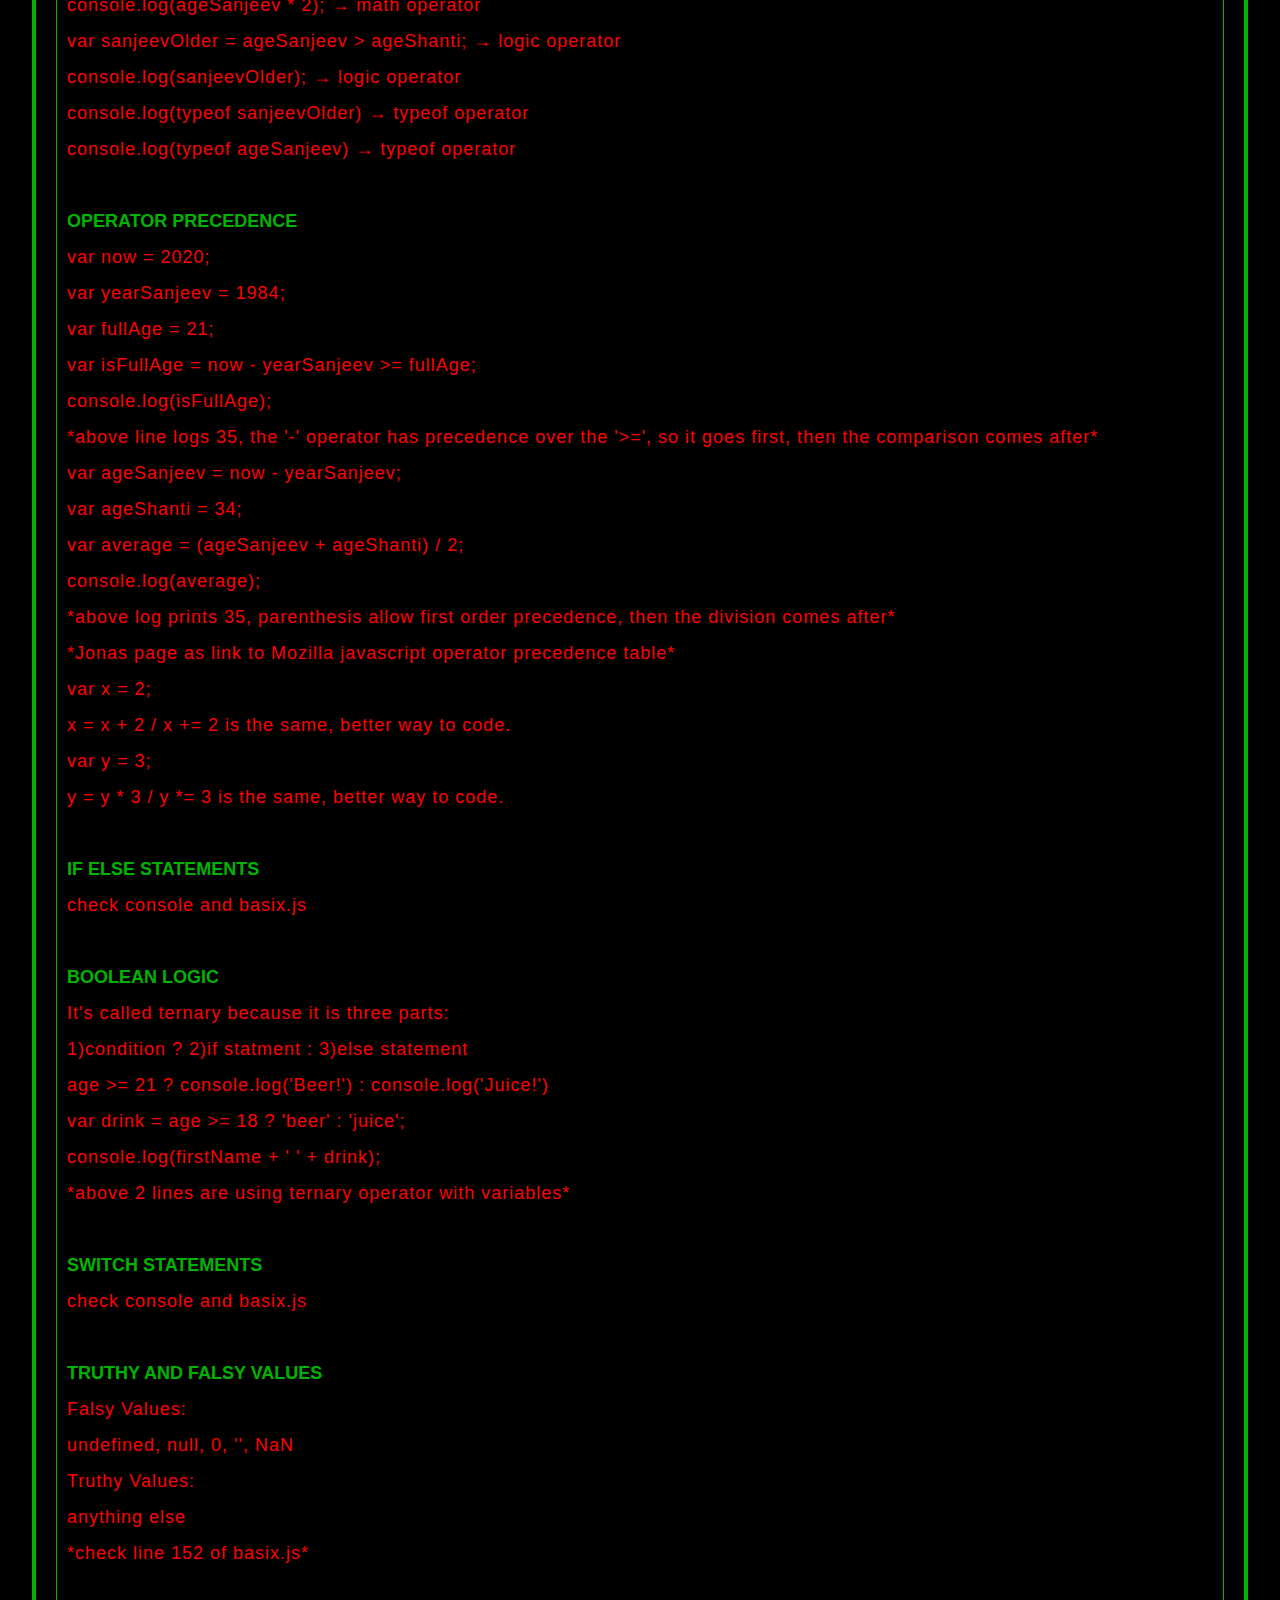
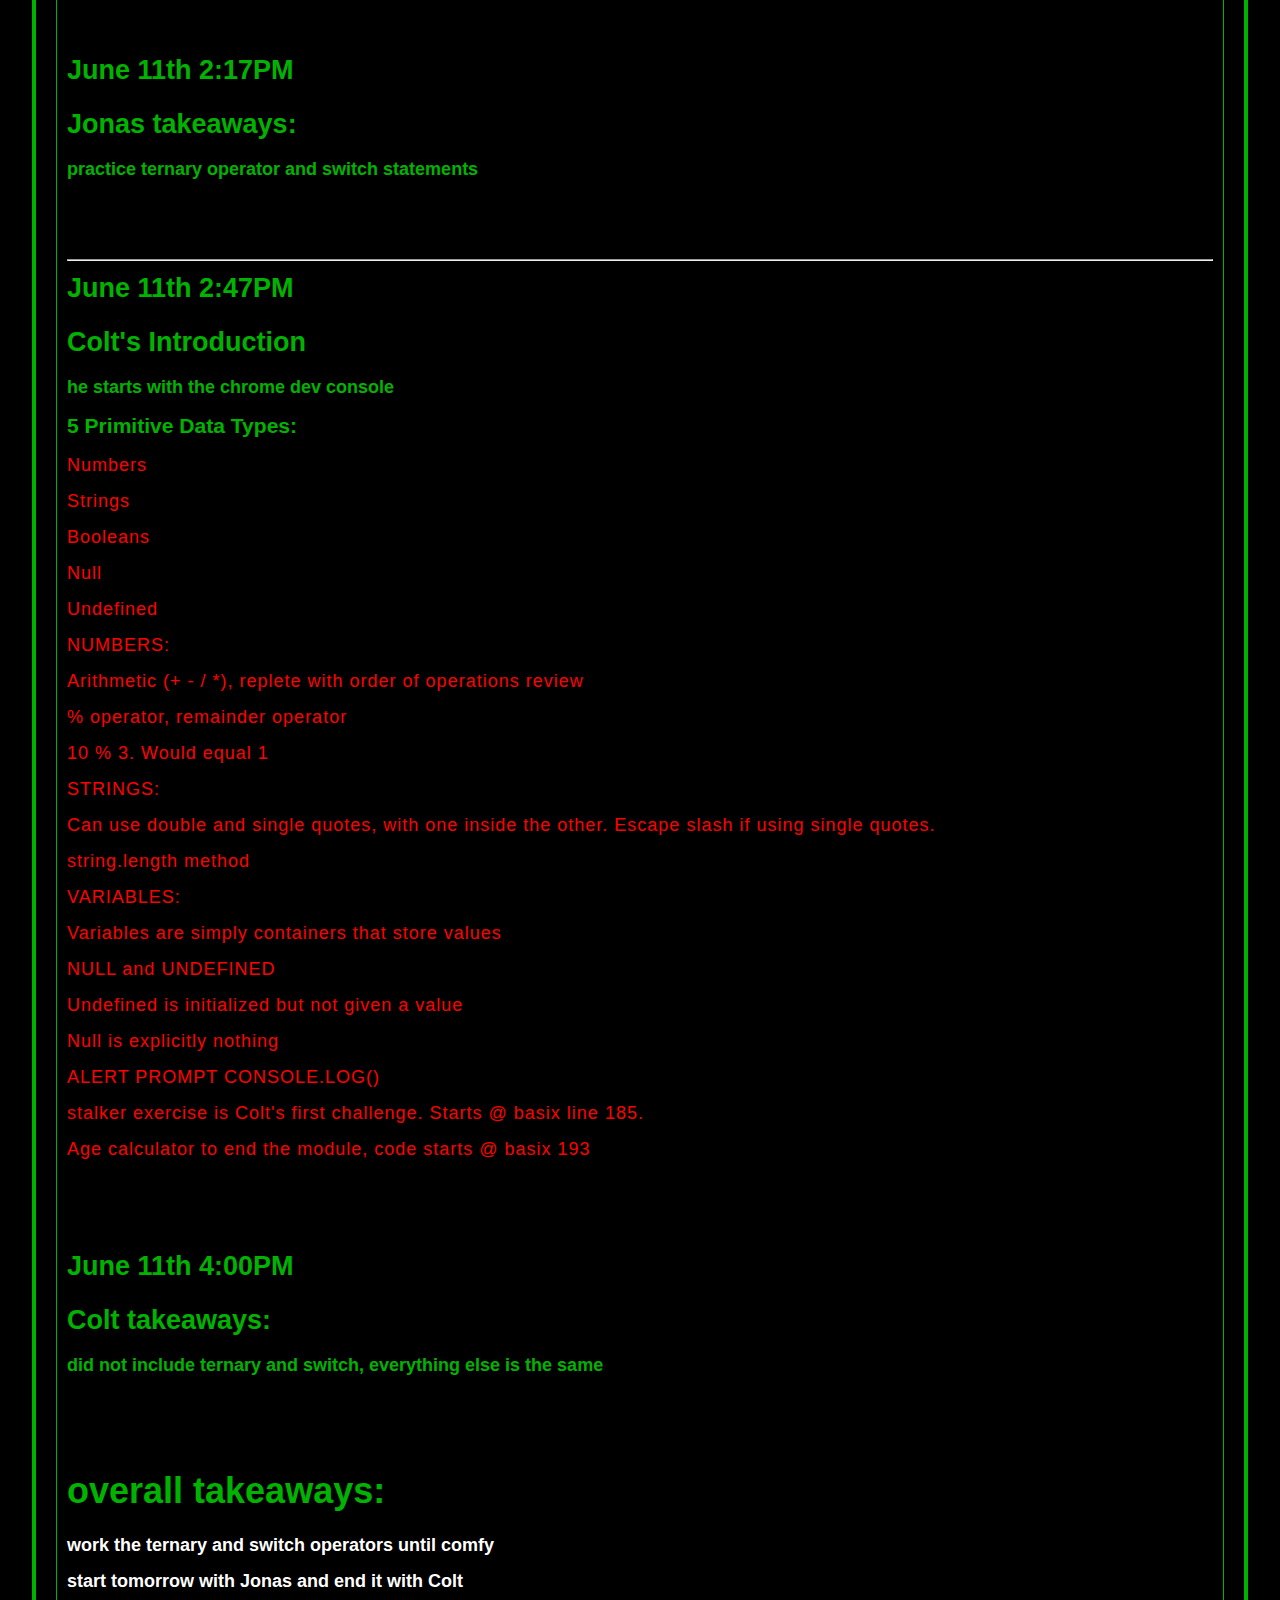
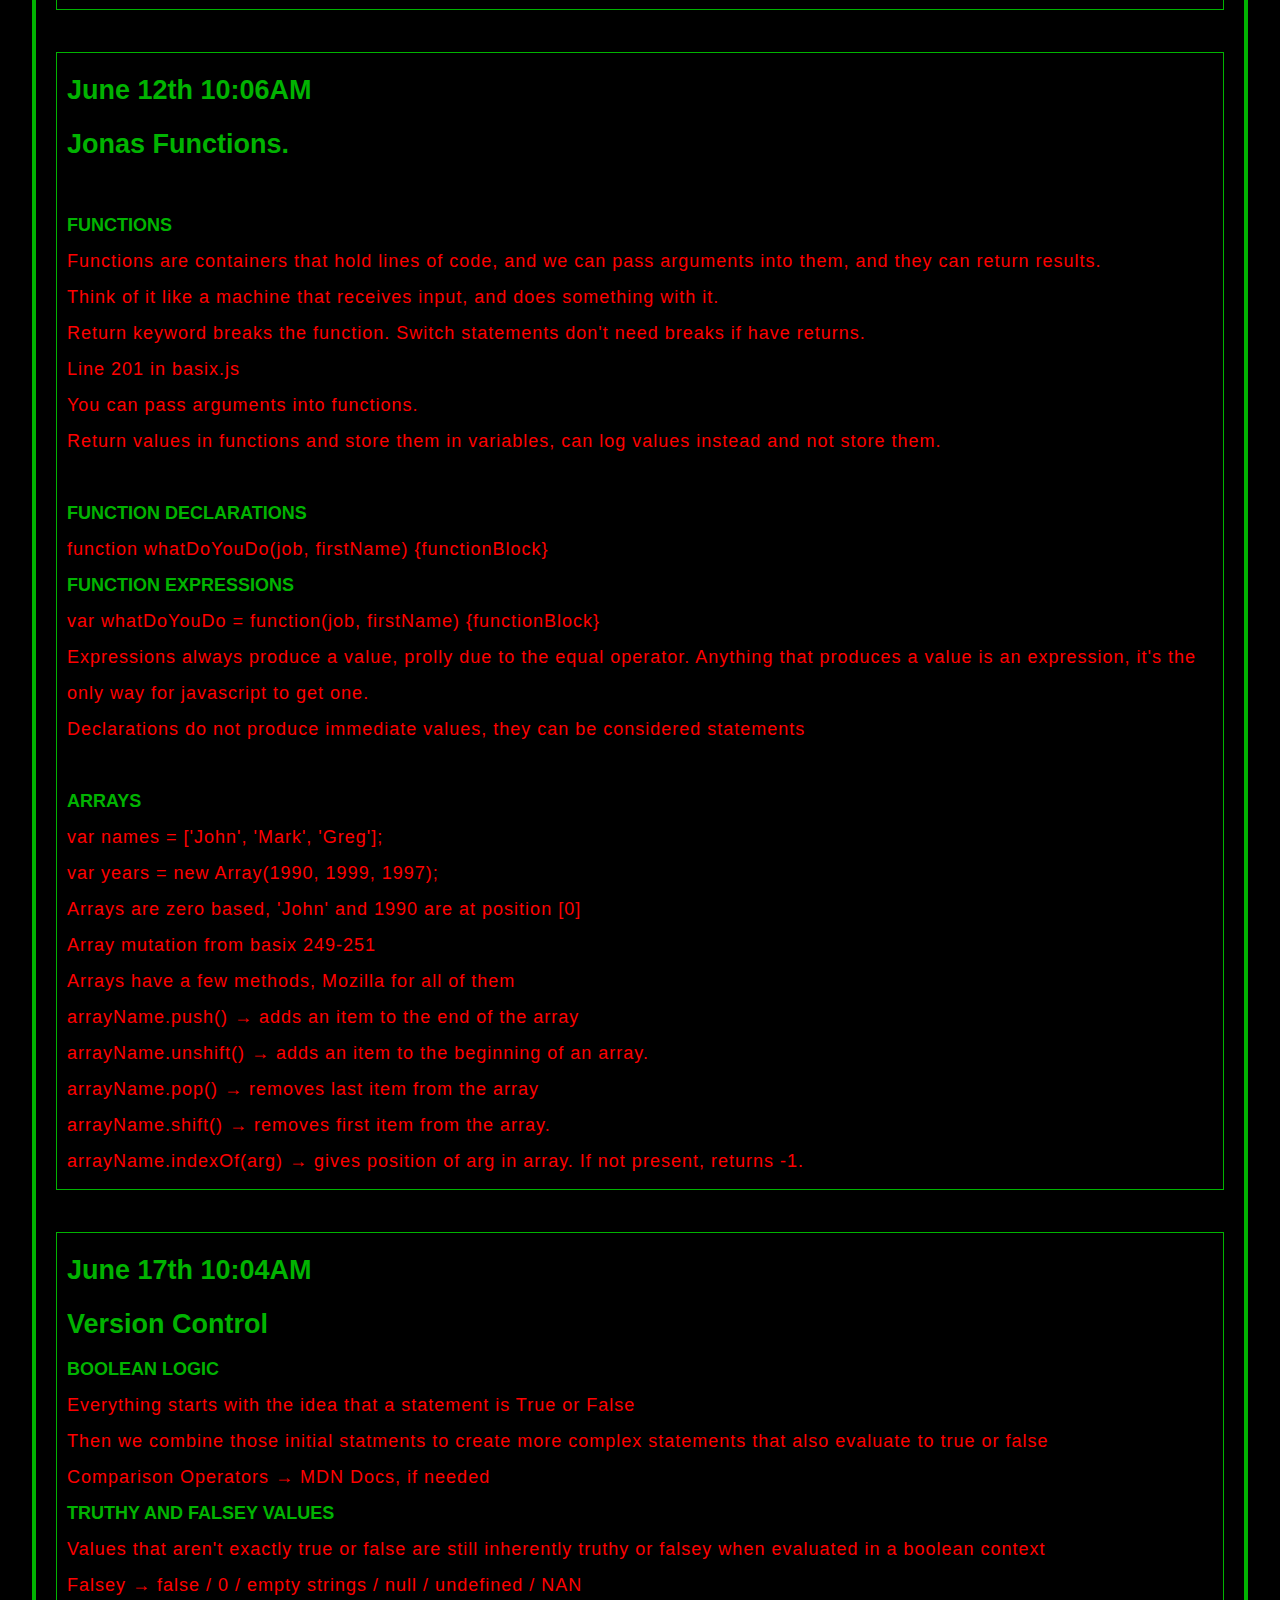
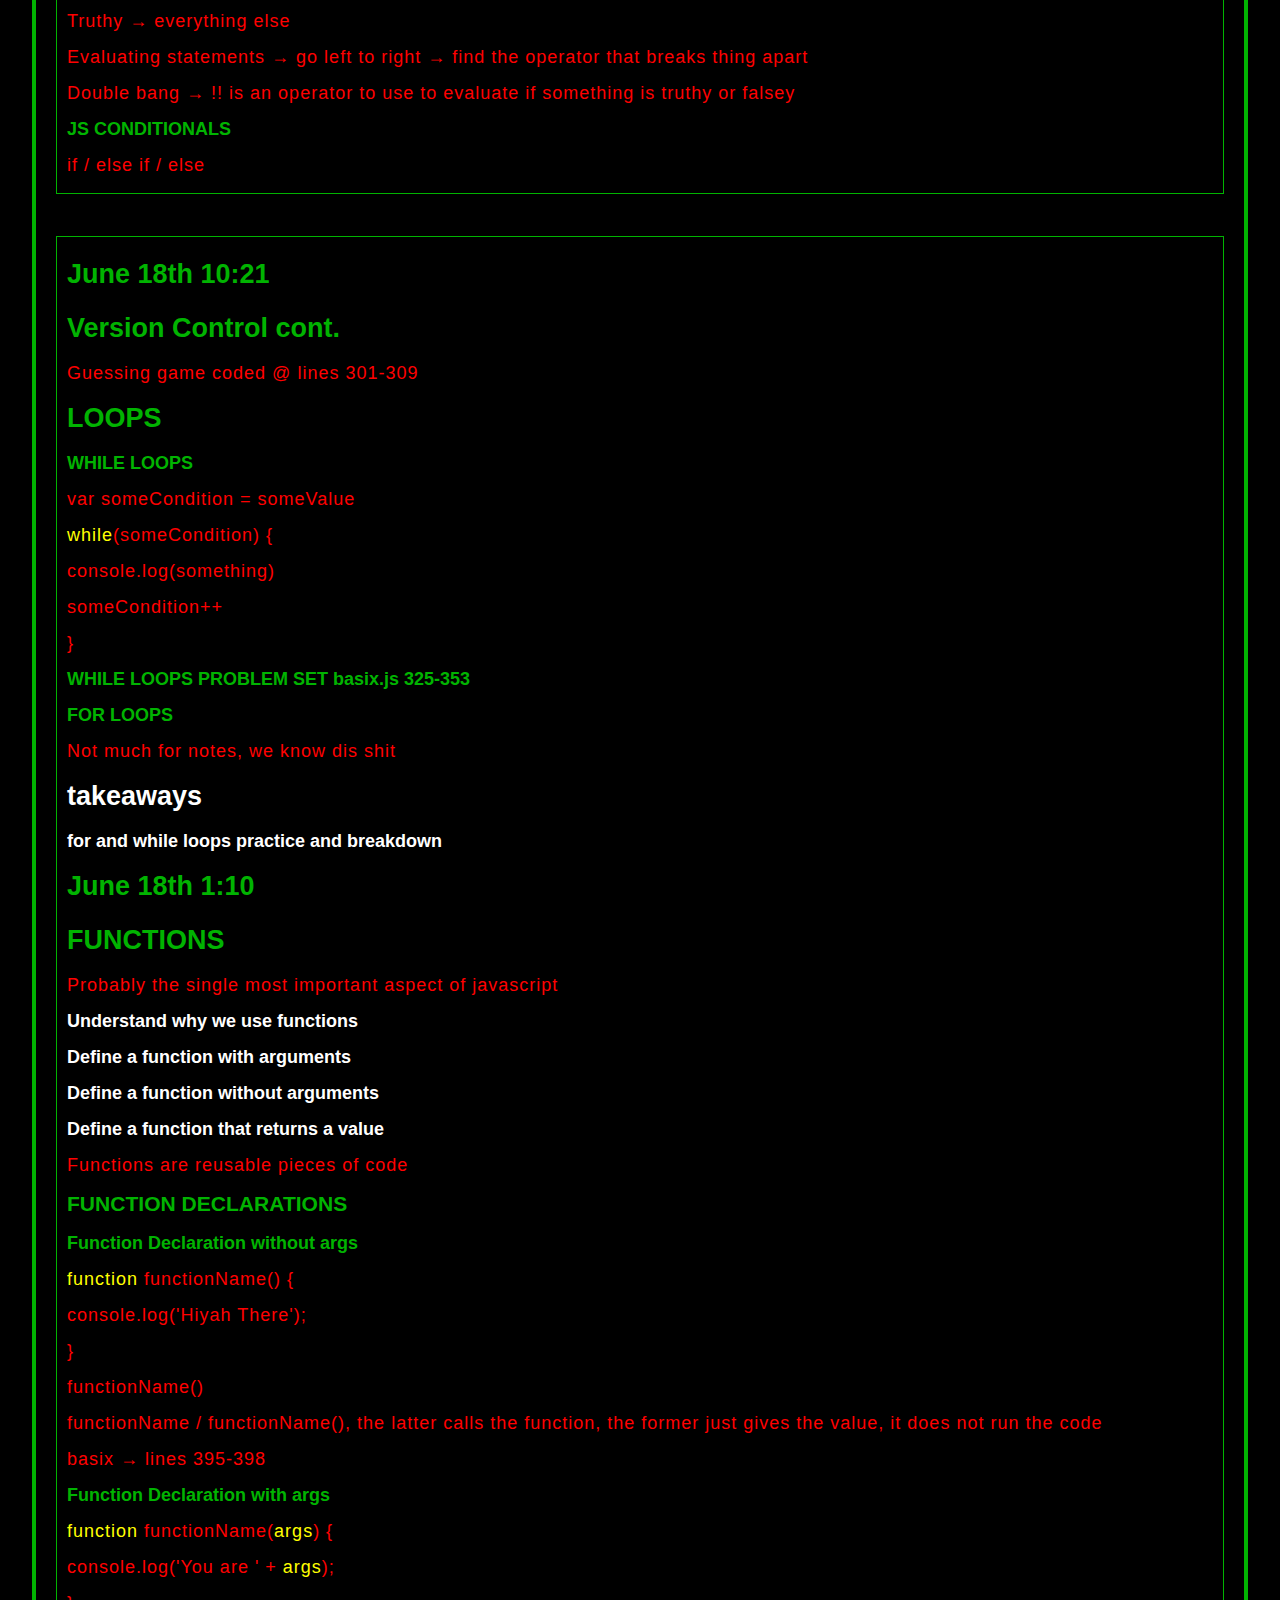
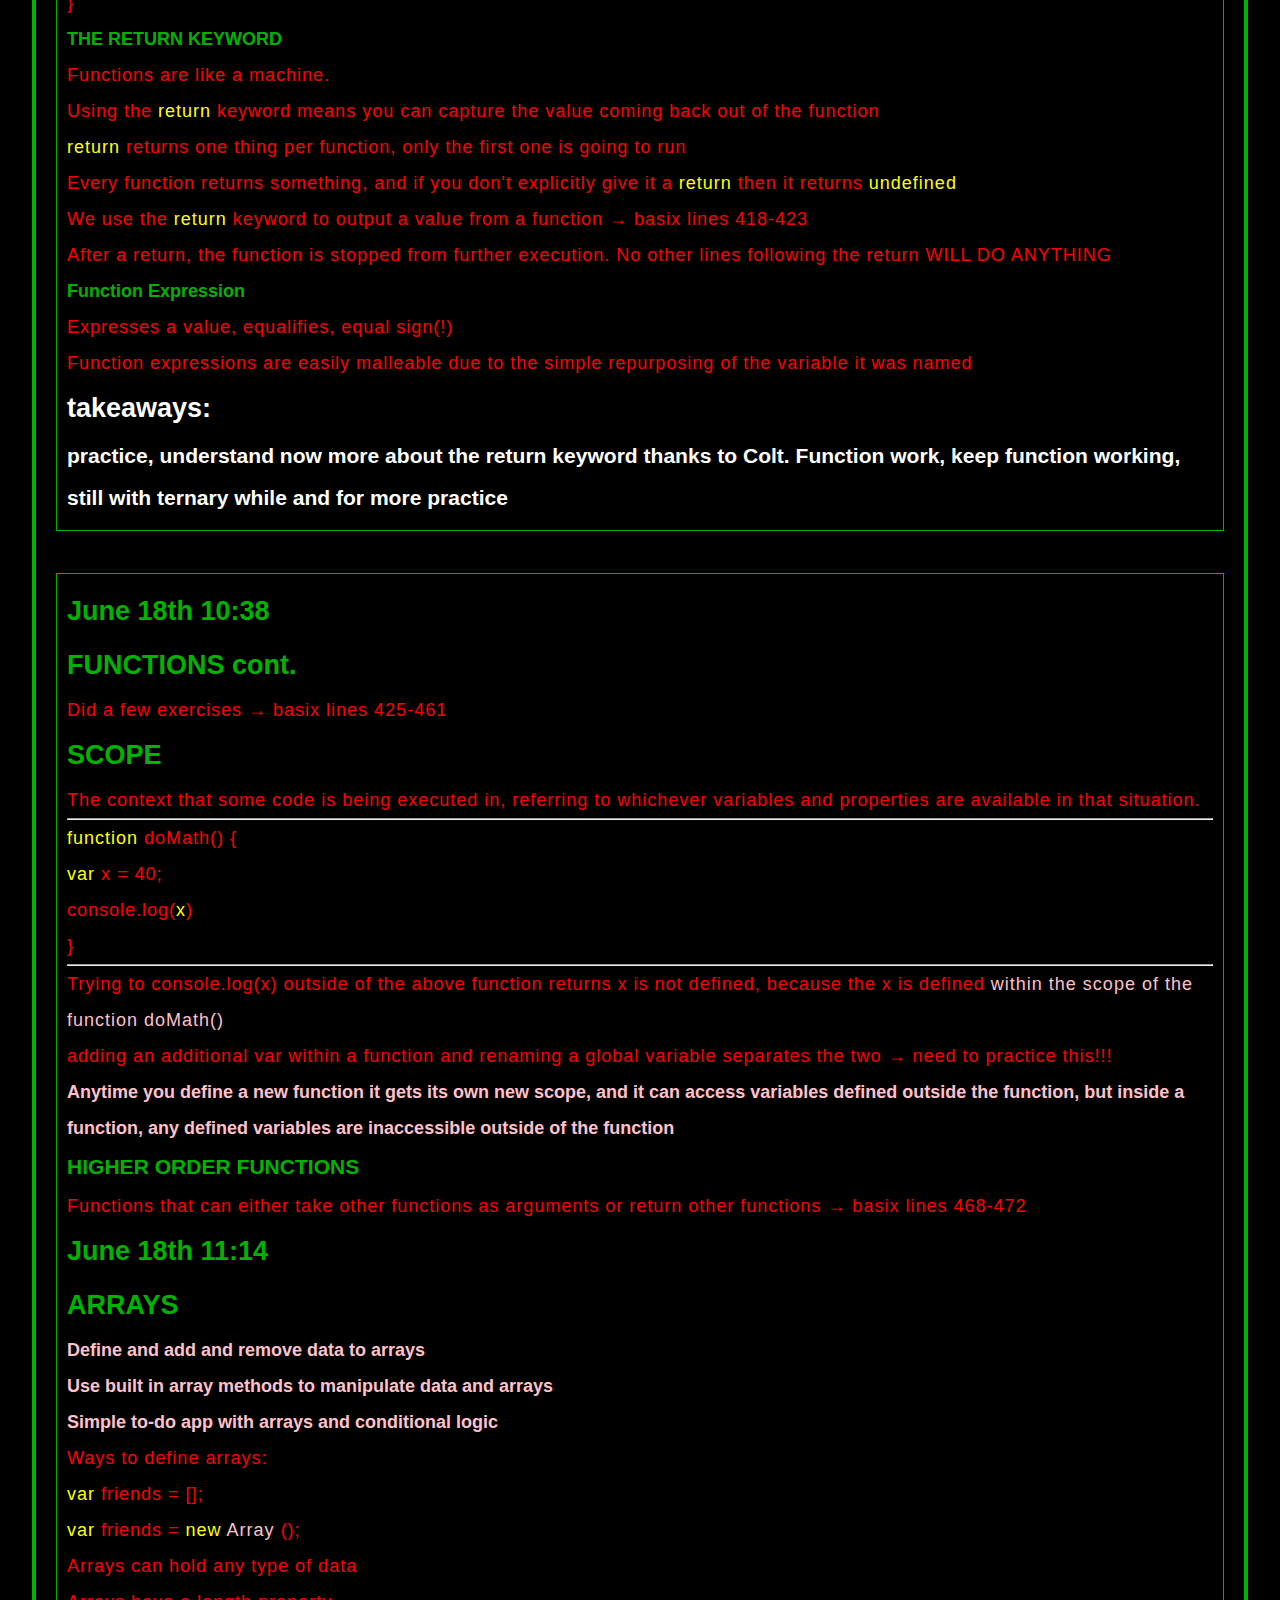
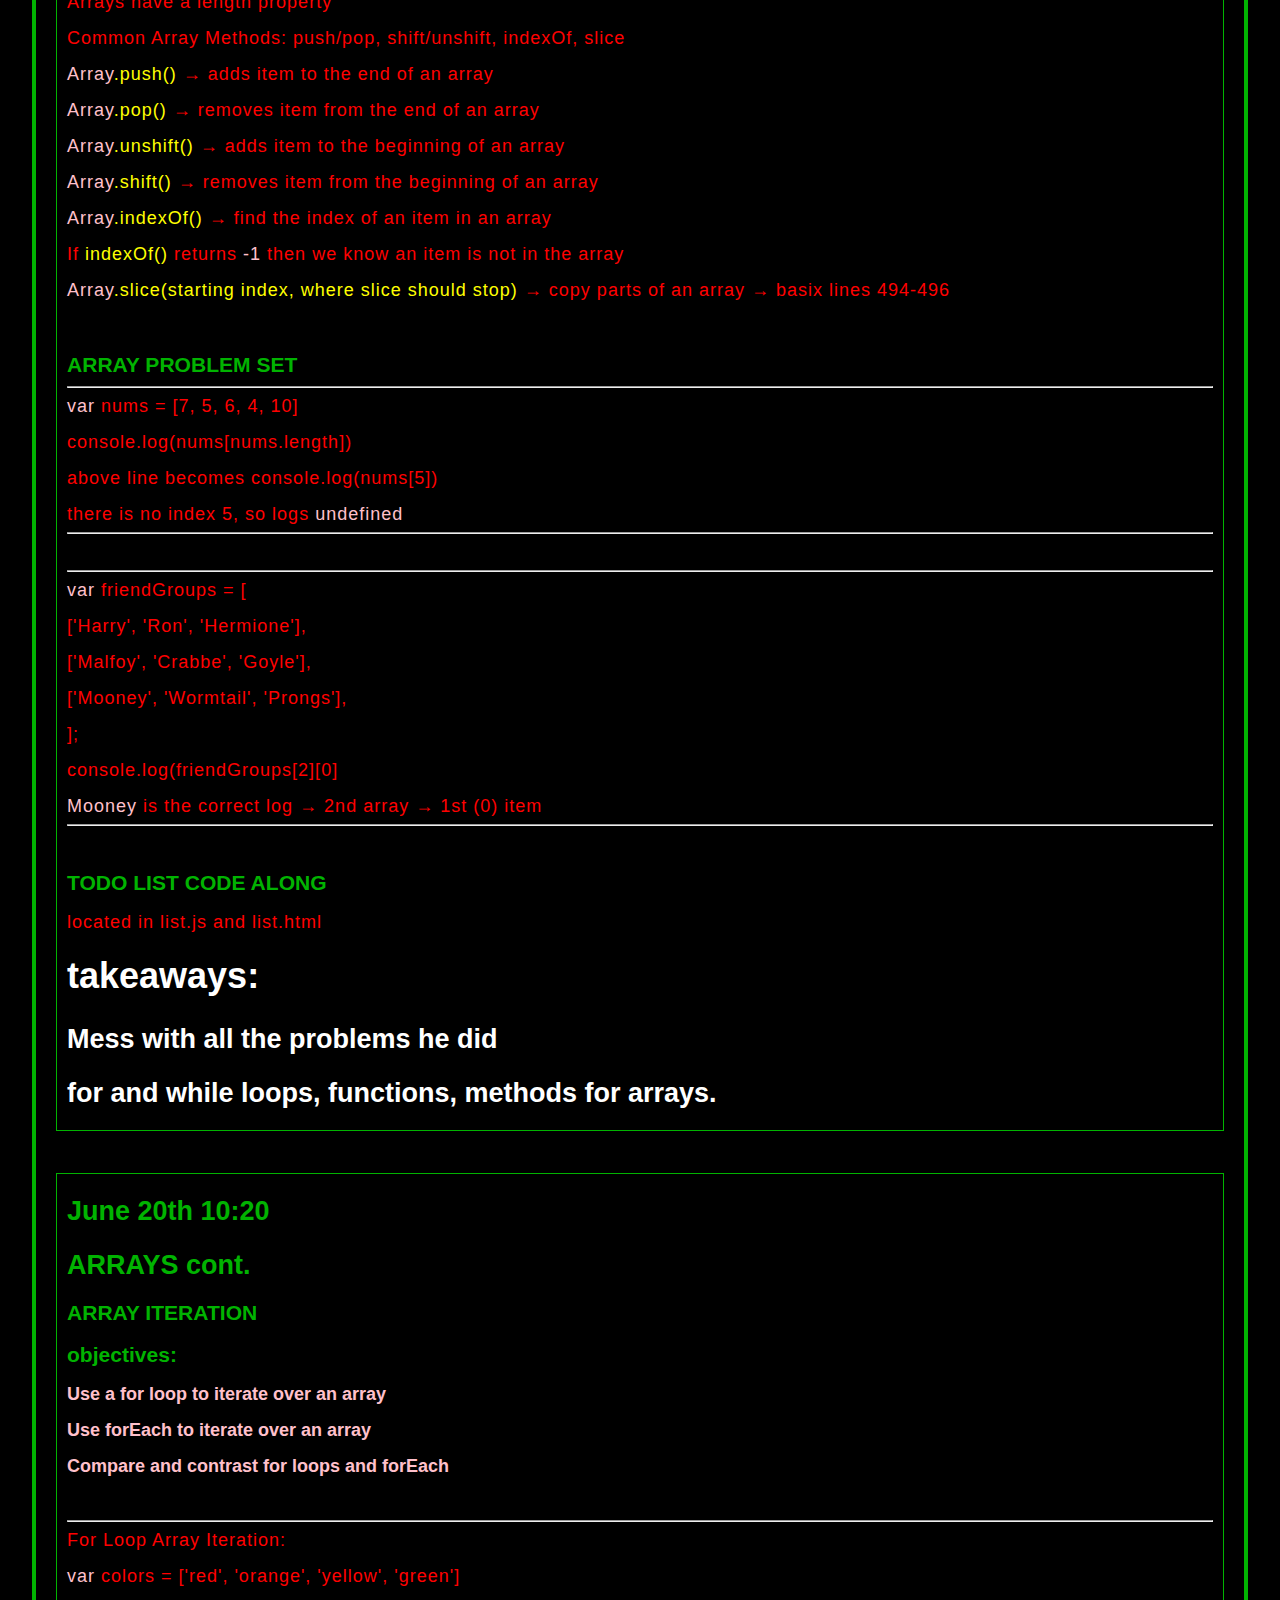
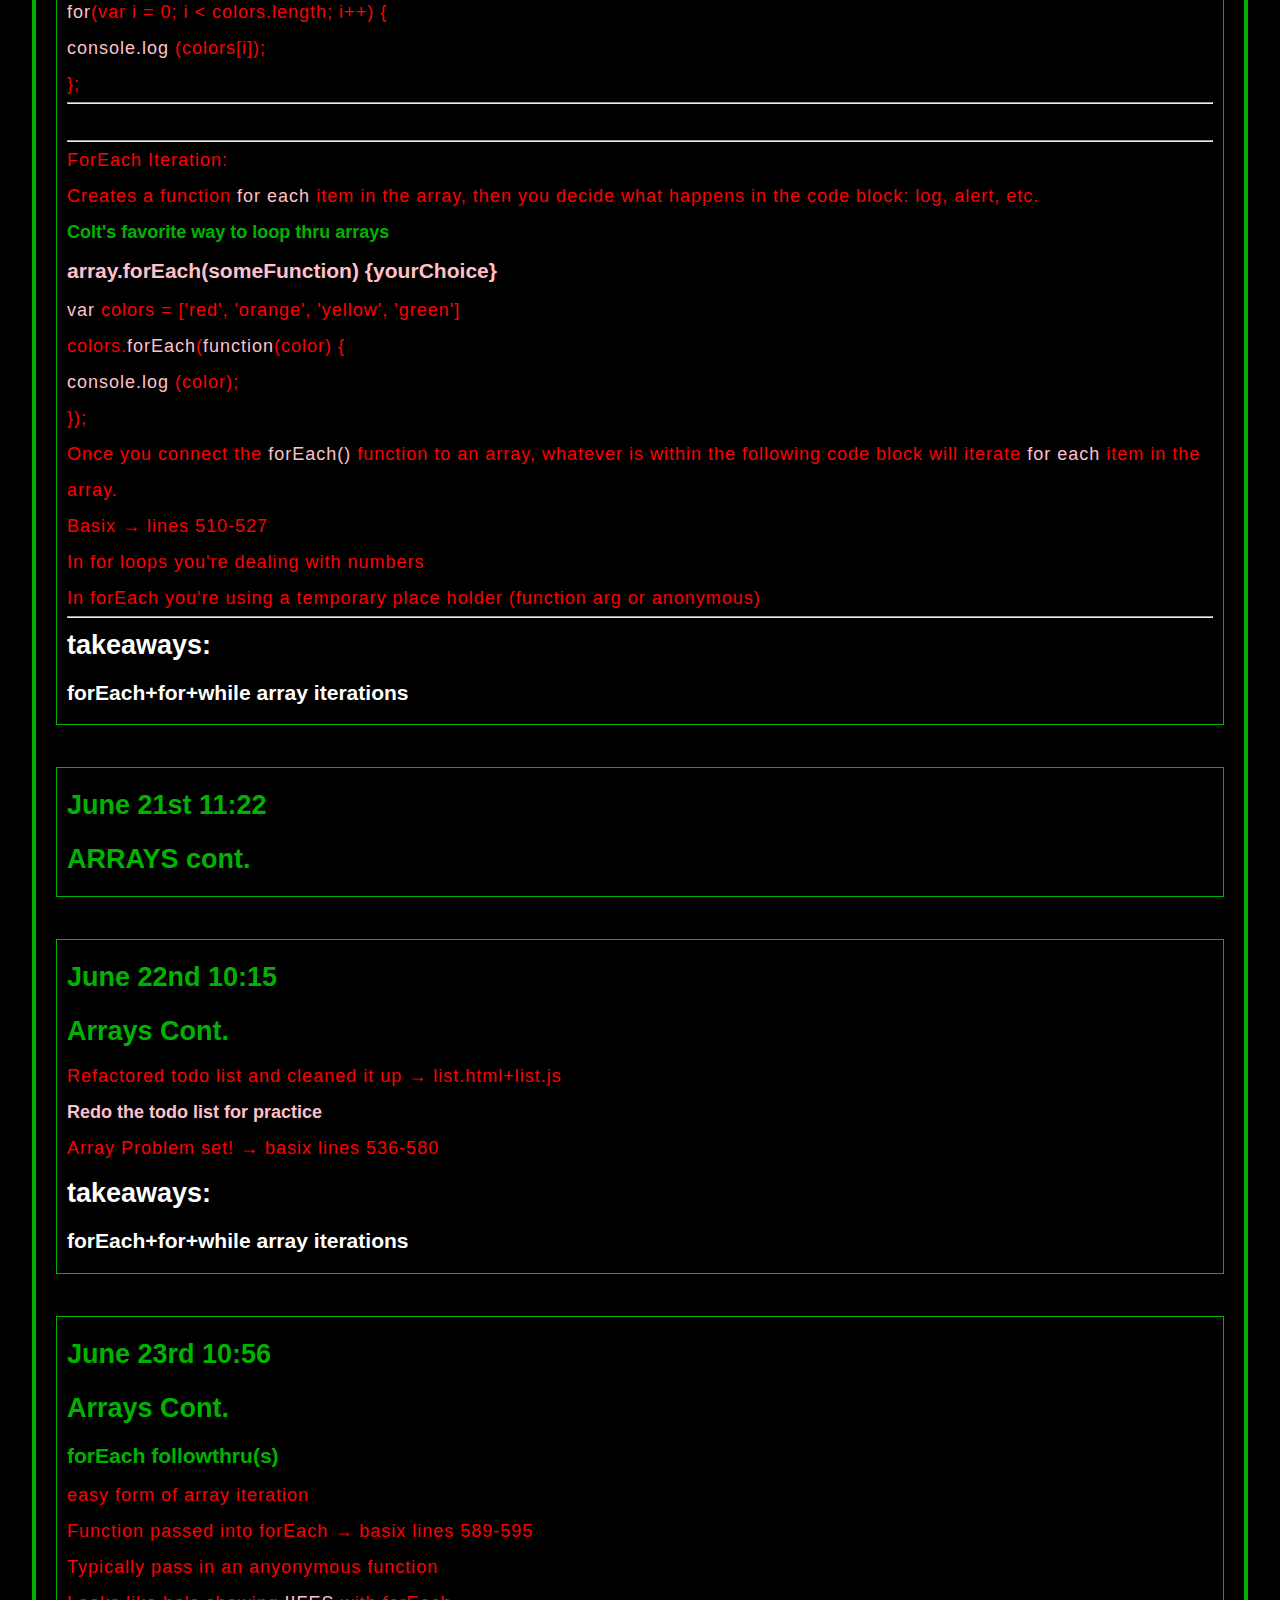
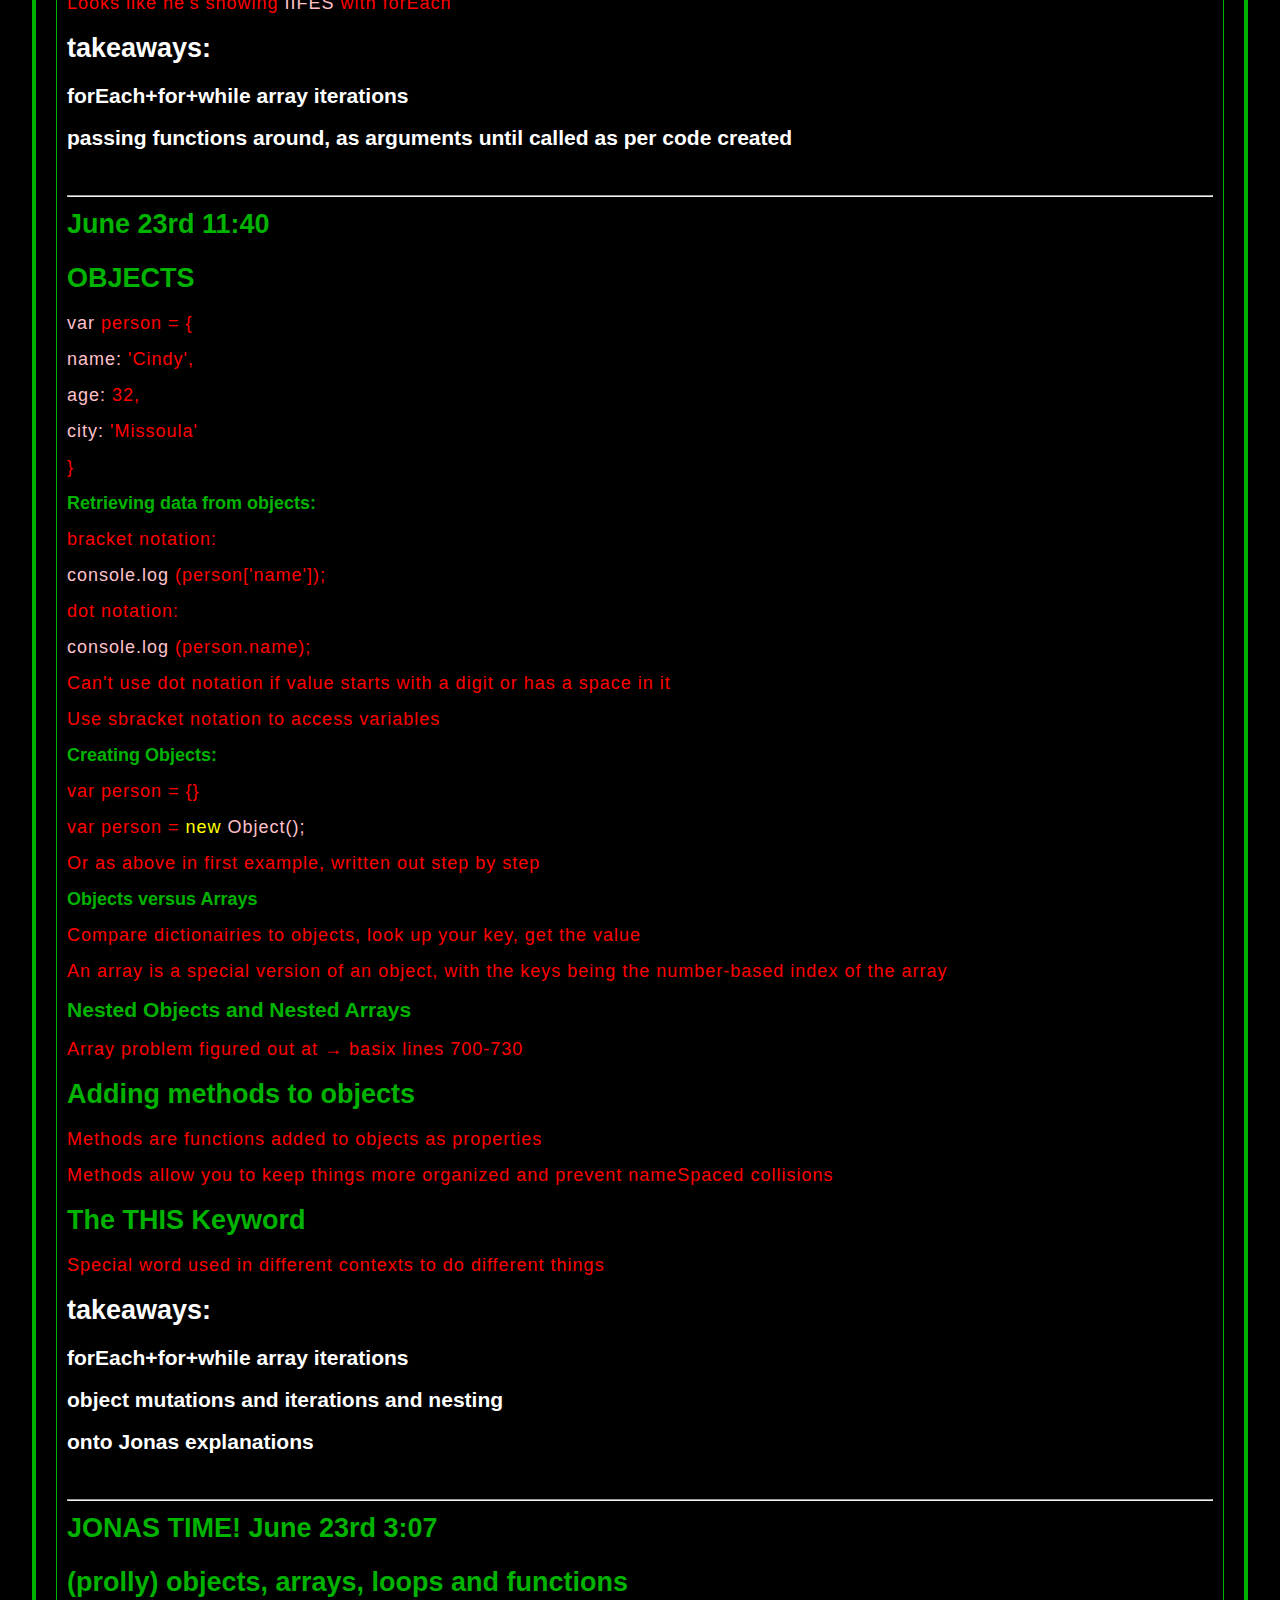
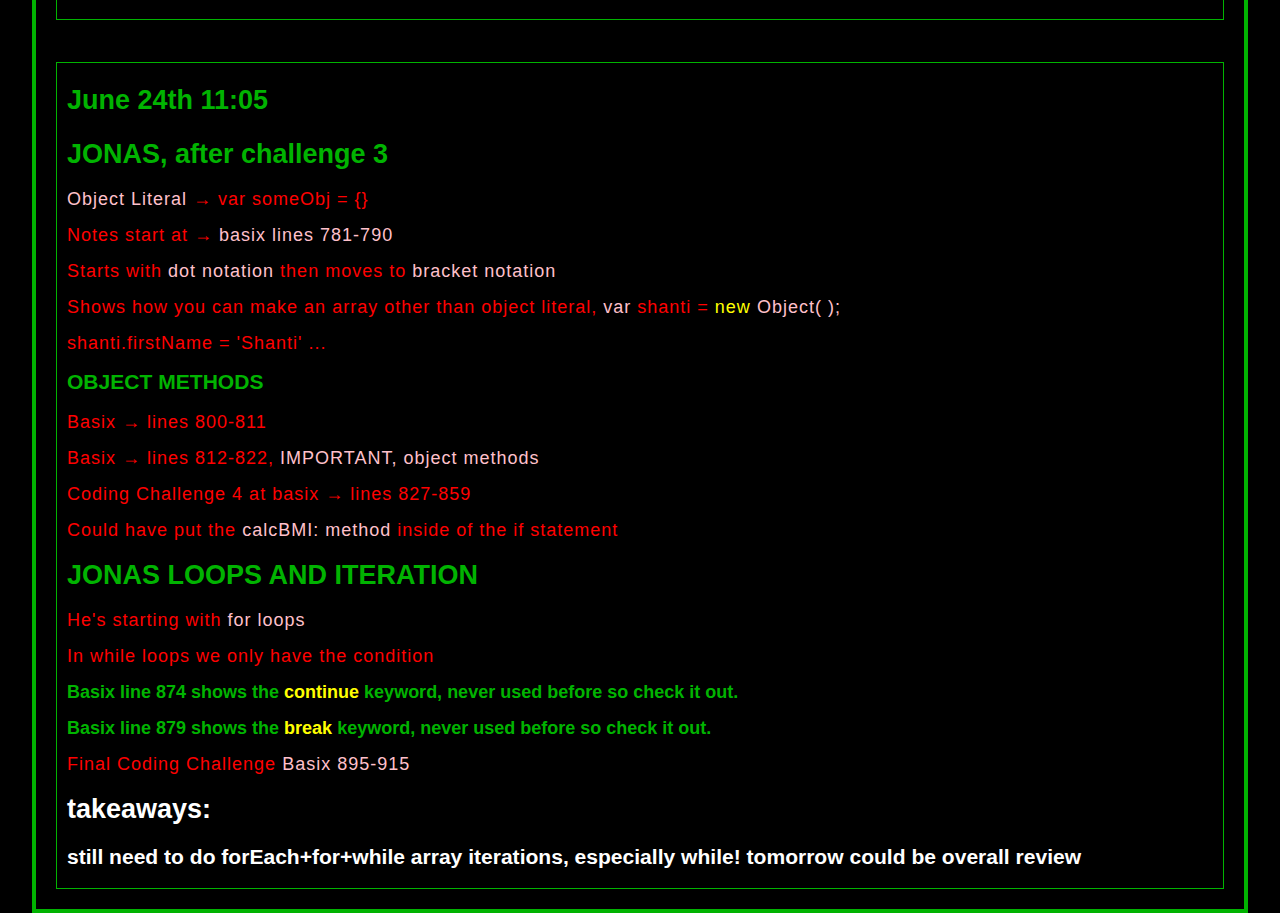
==== commit f4e362c6: "HTML added to reflect js progress" ====
--- a/index.html
+++ b/index.html
@@ -431,7 +431,9 @@
             <p class="notes">In while loops we only have the condition</p>
             <p>Basix line 874 shows the <span class="yellow">continue</span> keyword, never used before so check it out.</p>
             <p>Basix line 879 shows the <span class="yellow">break</span> keyword, never used before so check it out.</p>
-            <p class="notes">Final Coding Challenge <span class="pink">Basix 895-</span></p>
+            <p class="notes">Final Coding Challenge <span class="pink">Basix 895-915</span></p>
+            <h2 class="white">takeaways:</h2>
+            <h3 class="white">still need to do forEach+for+while array iterations, especially while! tomorrow could be overall review</h3>
         </div>
 
     </div>
